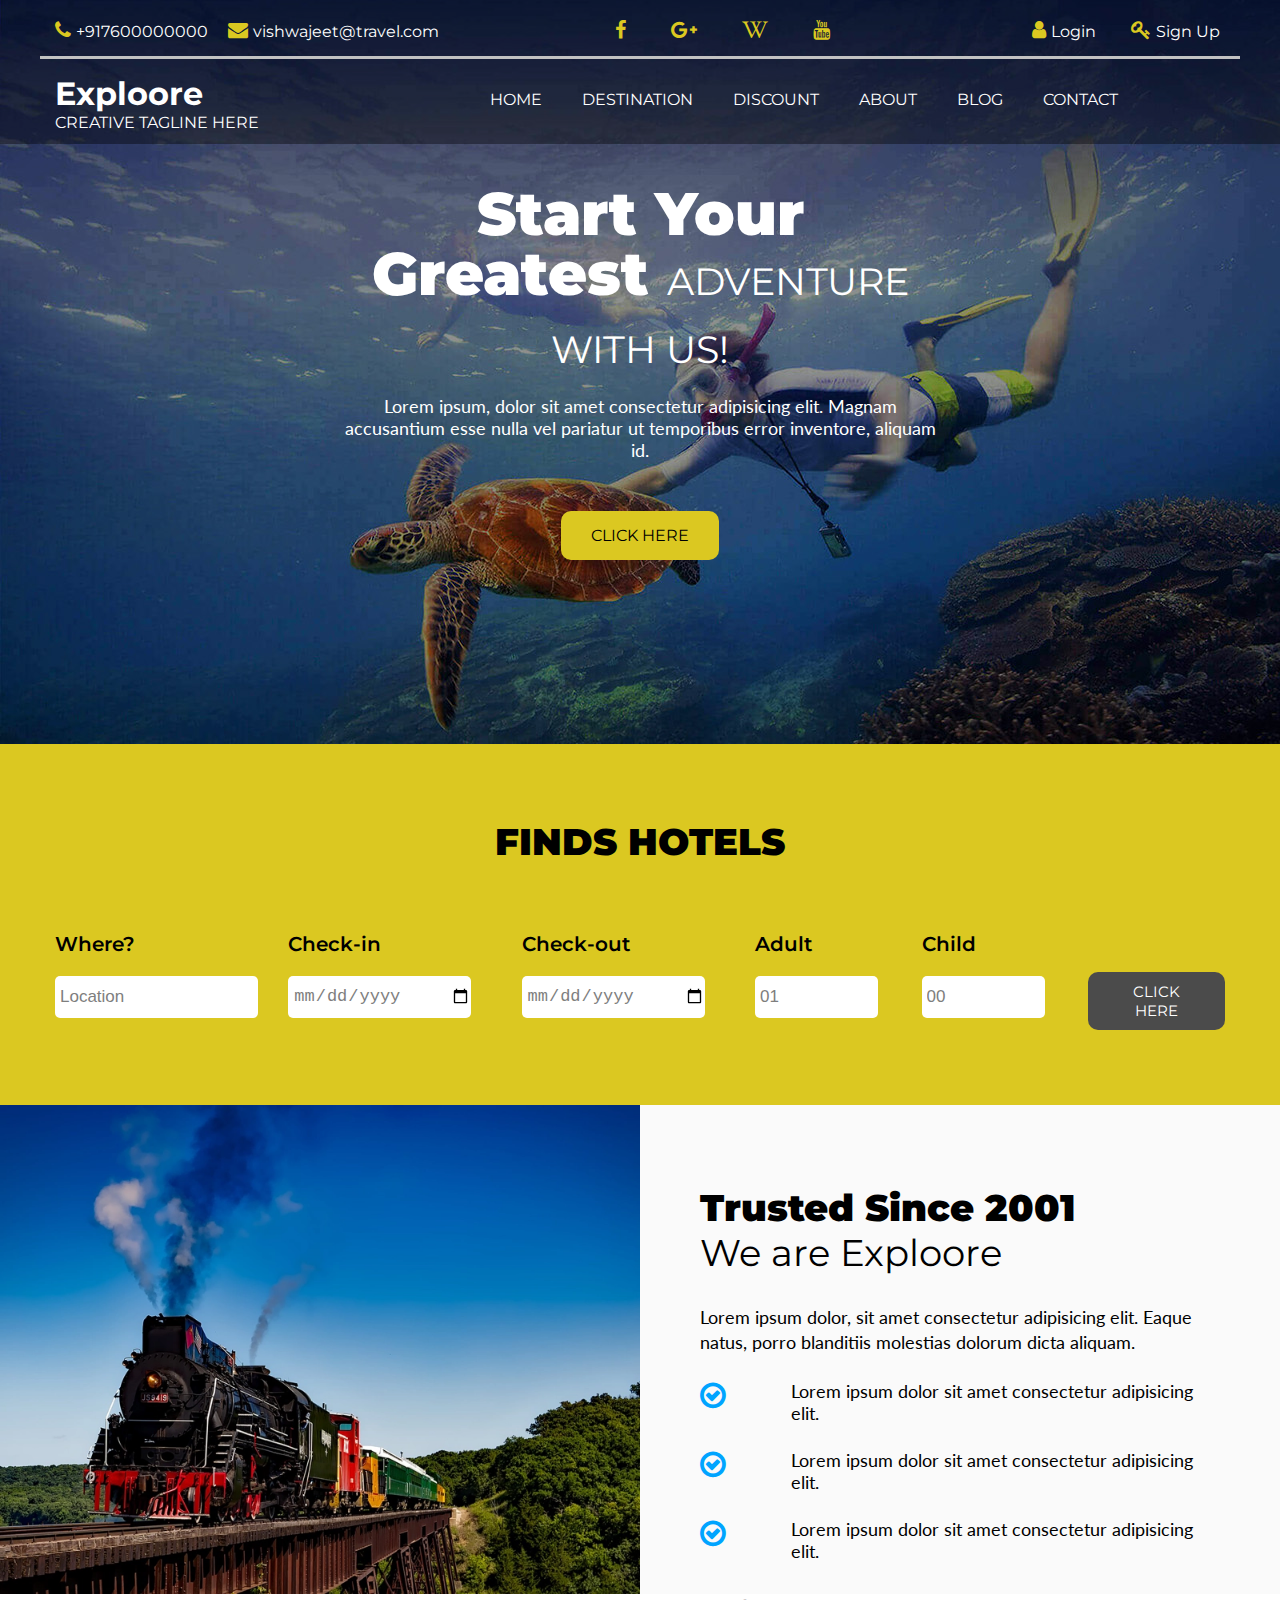
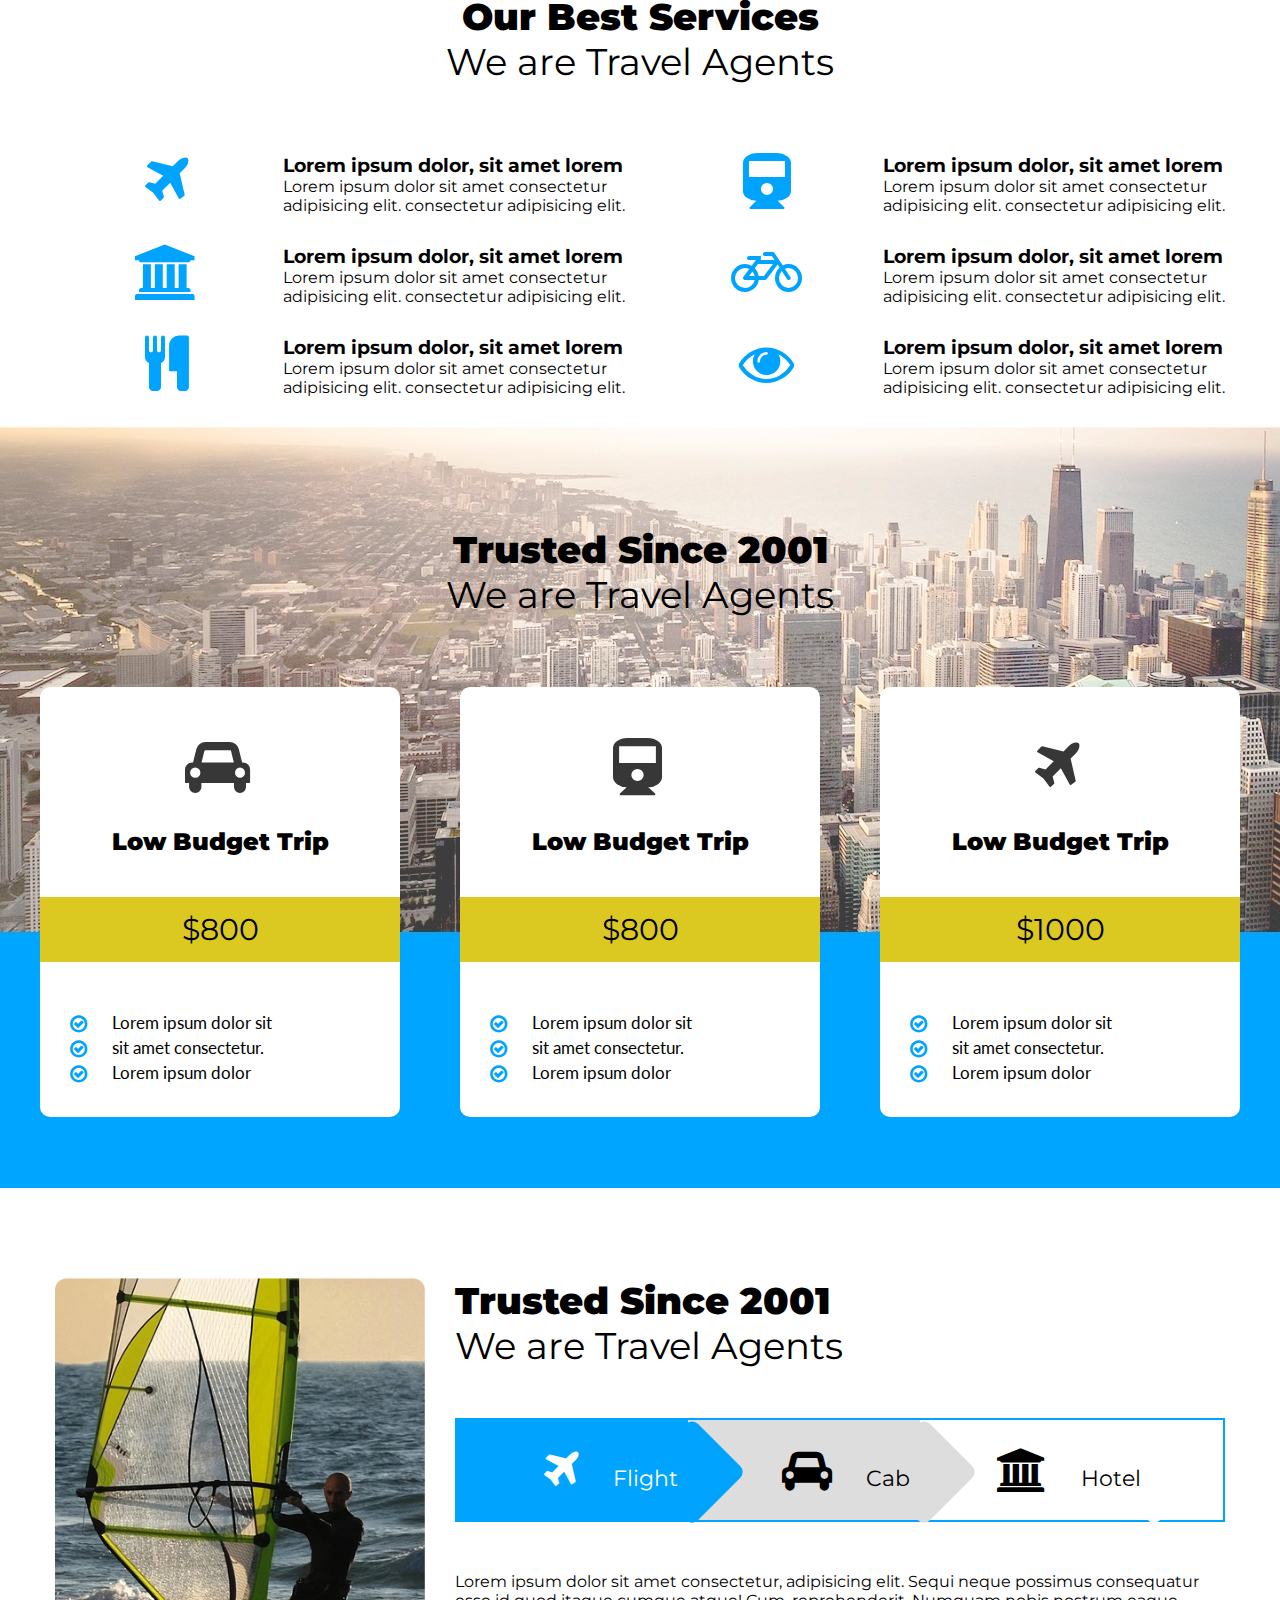
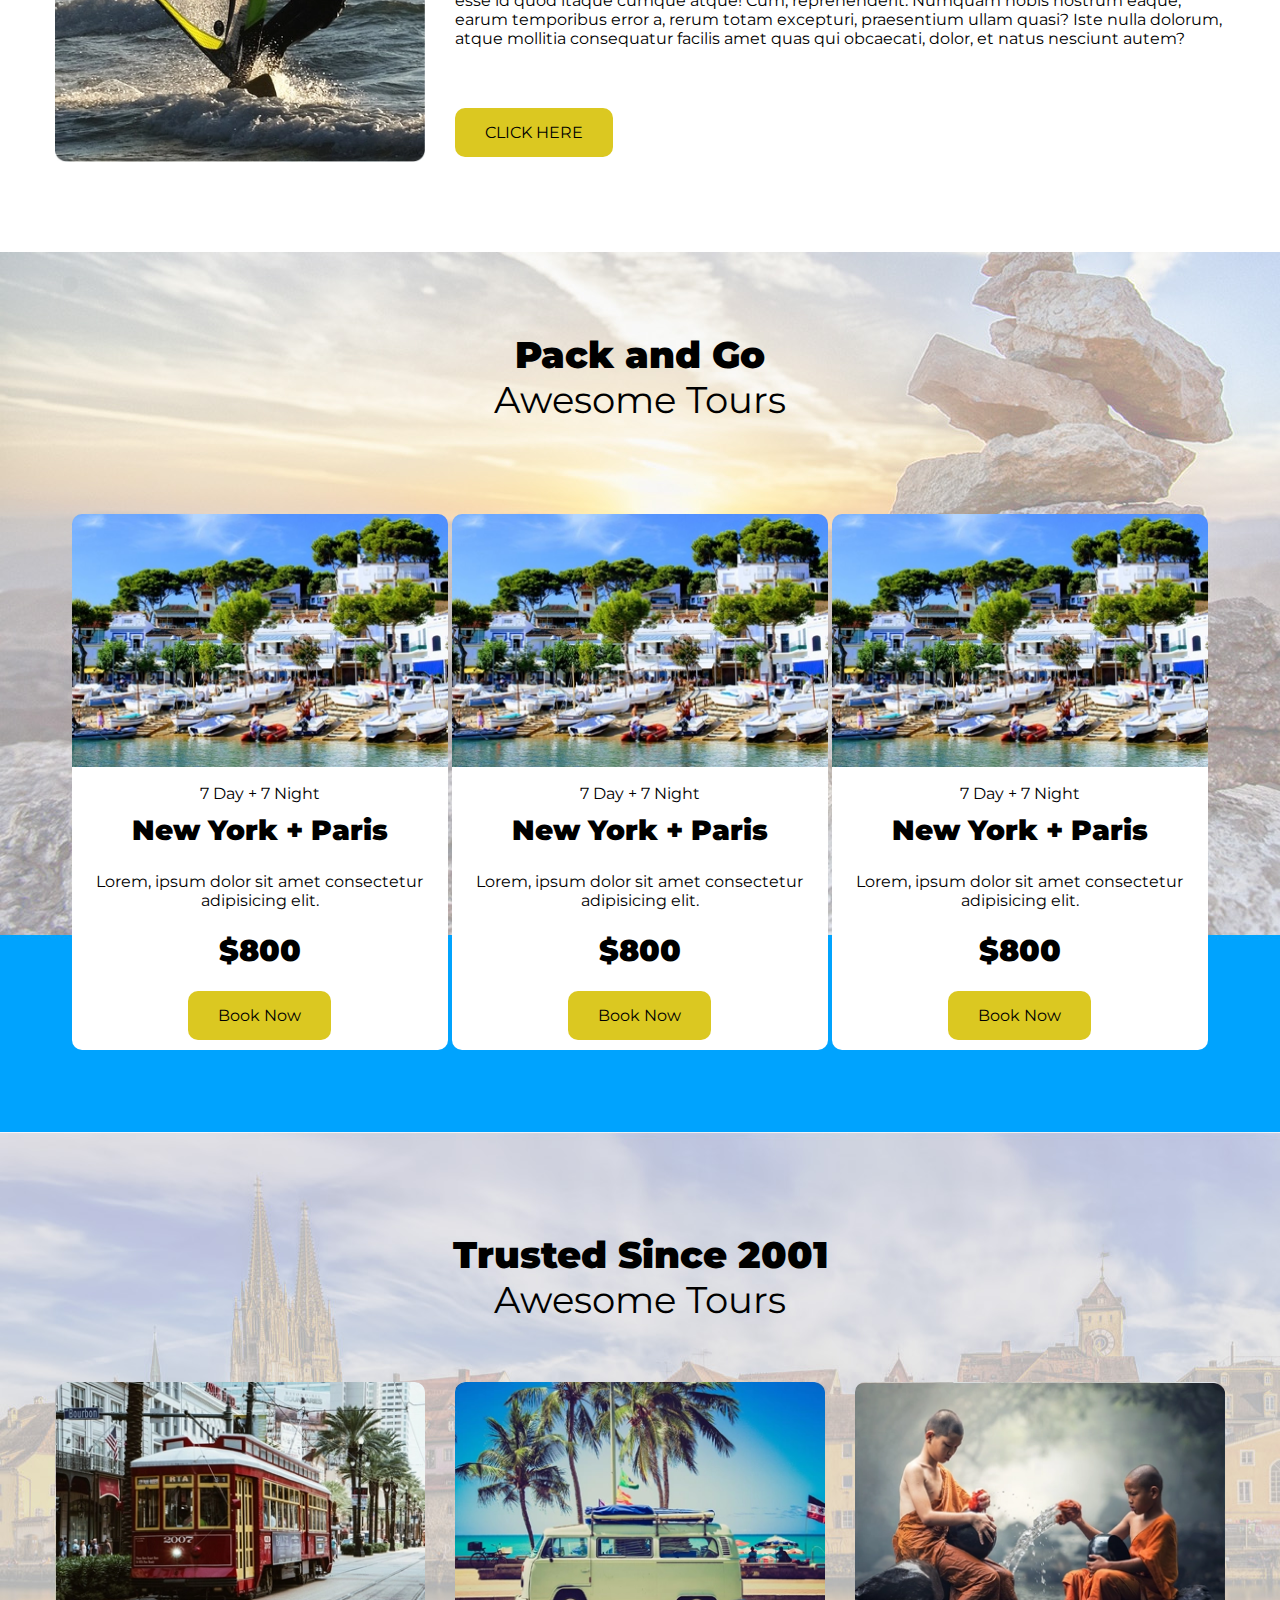
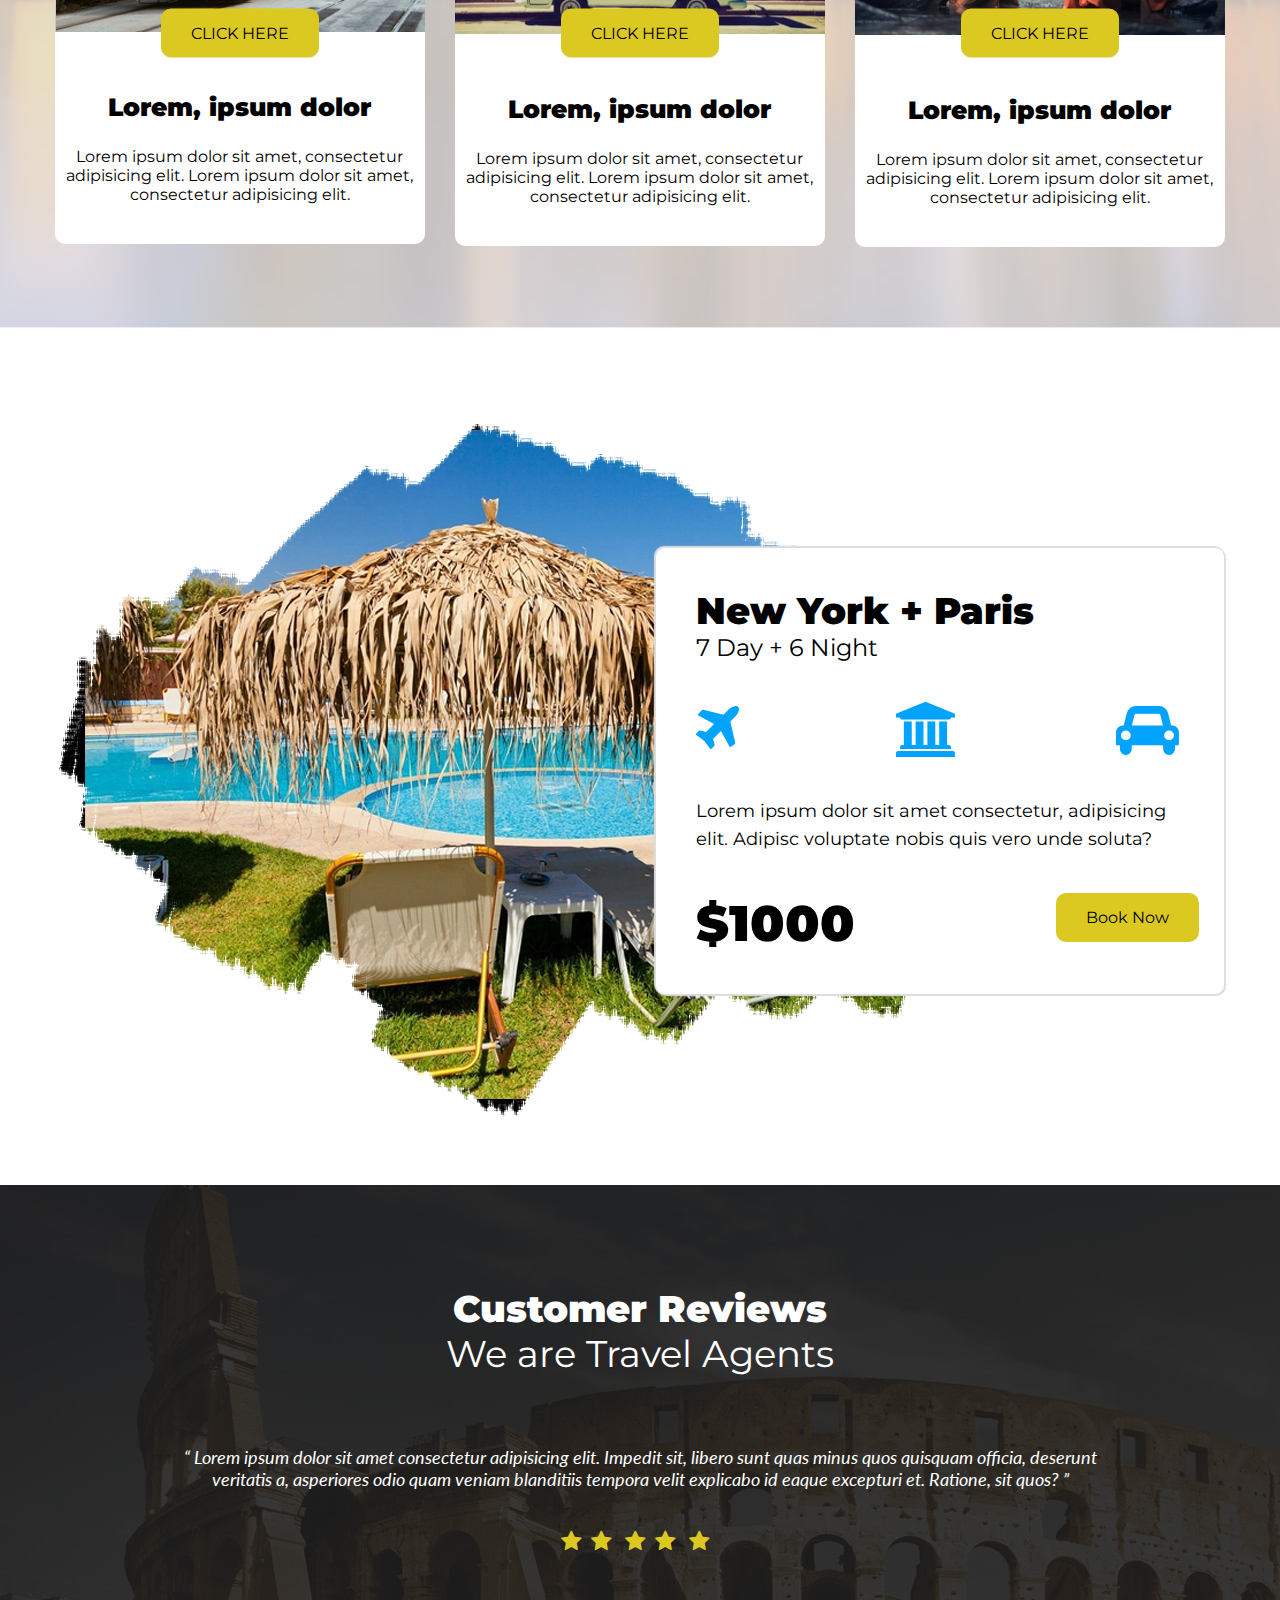
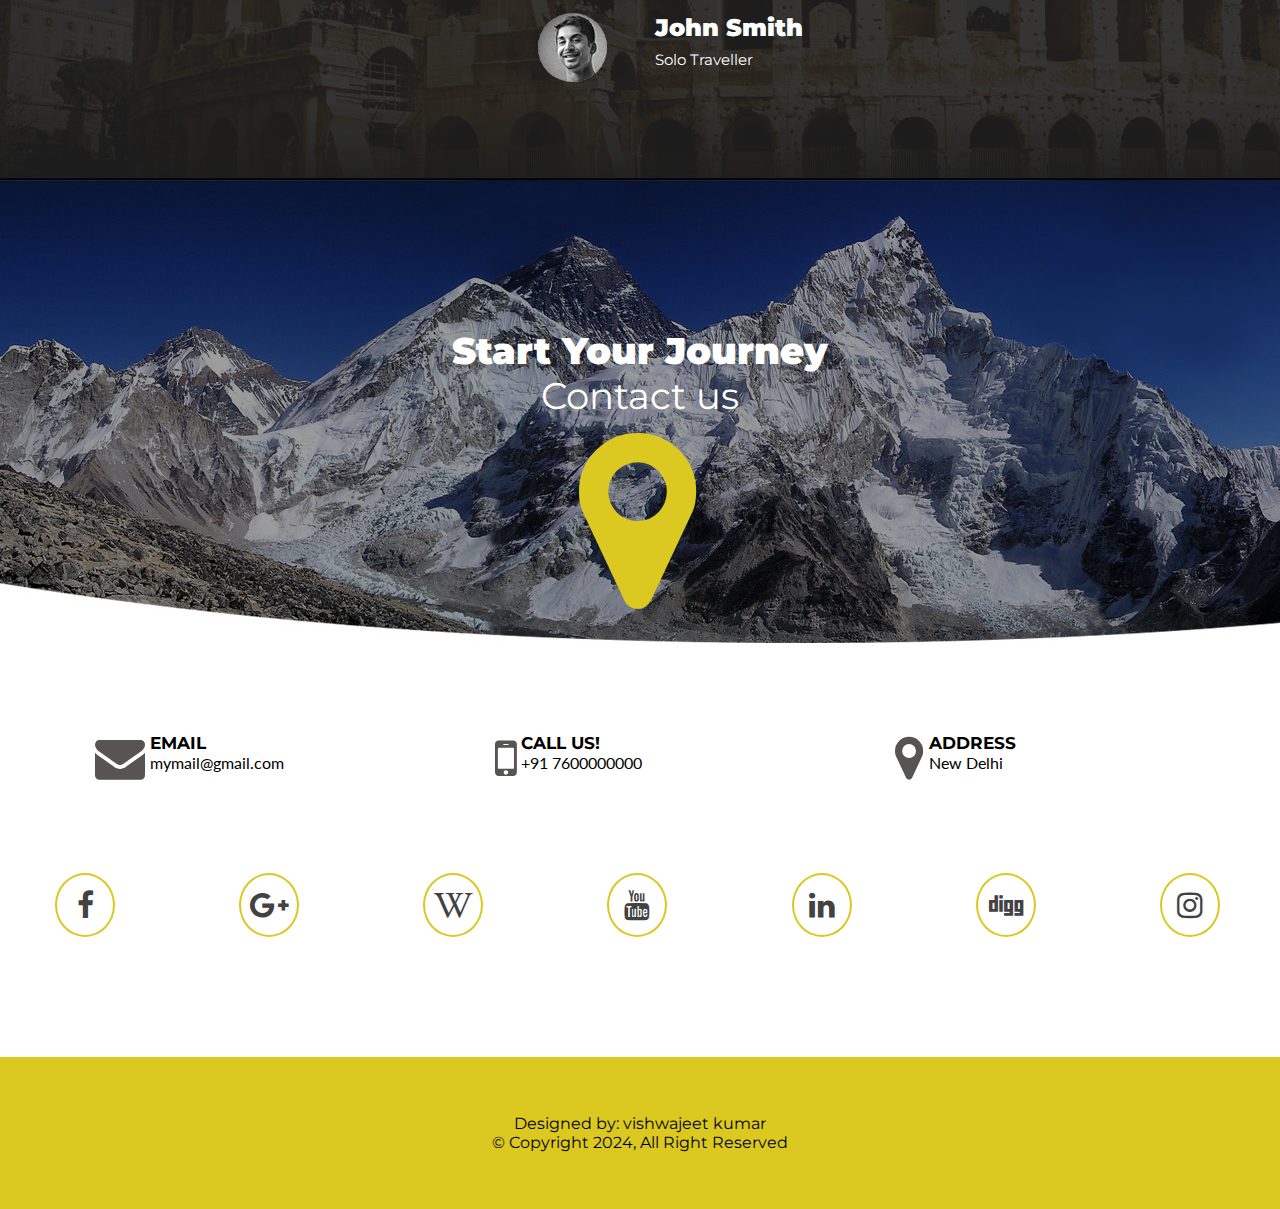
==== index.html @ 412423c6 "responsive" ====
<!DOCTYPE html>
<html lang="en">
  <head>
    <meta charset="UTF-8" />
    <meta name="viewport" content="width=device-width, initial-scale=1.0" />
    <title>Travel Booking</title>
    <link rel="stylesheet" href="./css/style.css" />
    <link
      rel="stylesheet"
      href="https://cdnjs.cloudflare.com/ajax/libs/font-awesome/4.7.0/css/font-awesome.min.css"
      integrity="sha512-SfTiTlX6kk+qitfevl/7LibUOeJWlt9rbyDn92a1DqWOw9vWG2MFoays0sgObmWazO5BQPiFucnnEAjpAB+/Sw=="
      crossorigin="anonymous"
      referrerpolicy="no-referrer"
    />
  </head>
  <body>
    <div class="header">
      <header>
        <div class="container">
          <div class="row header-top">
            <div class="col-5 col-t-2 col-mh-2">
              <ul class="flex gap">
                <li>
                  <a href="+917600000000"
                    ><span class="fa fa-phone"></span
                    ><span class="text t-d-none">+917600000000</span></a
                  >
                </li>
                <li>
                  <a href="mailto:vishwajeet@travel.com"
                    ><span class="fa fa-envelope"></span
                    ><span class="text t-d-none">vishwajeet@travel.com</span></a
                  >
                </li>
              </ul>
            </div>
            <div class="col-4 col-t-5 col-mh-8">
              <ul class="social-link">
                <li>
                  <a href=""><span class="fa fa-facebook"></span></a>
                </li>
                <li>
                  <a href=""><span class="fa fa-google-plus"></span></a>
                </li>
                <li>
                  <a href=""><span class="fa fa-wikipedia-w"></span></a>
                </li>
                <li>
                  <a href=""><span class="fa fa-youtube"></span></a>
                </li>
              </ul>
            </div>
            <div class="col-3 col-t-4 col-mh-2">
              <ul class="flex sign-in-up">
                <li>
                  <a href=""
                    ><span class="fa fa-user"></span
                    ><span class="text mh-d-none">Login</span></a
                  >
                </li>
                <li>
                  <a href=""
                    ><span class="fa fa-key"></span
                    ><span class="text mh-d-none">Sign Up</span></a
                  >
                </li>
              </ul>
            </div>
          </div>
          <div class="row header-bottom">
            <div class="col-4">
              <h1>Exploore</h1>
              <p>CREATIVE TAGLINE HERE</p>
            </div>
            <div class="col-8">
              <label for="menu" class="btn">
                <span></span><span></span><span></span>
              </label>
              <input type="checkbox" id="menu" />
              <div class="collapse">
                <ul class="flex align-center">
                  <li><a href="">HOME</a></li>
                  <li><a href="">DESTINATION</a></li>
                  <li><a href="">DISCOUNT</a></li>
                  <li><a href="">ABOUT</a></li>
                  <li><a href="">BLOG</a></li>
                  <li><a href="">CONTACT</a></li>
                </ul>
              </div>
            </div>
          </div>
        </div>
      </header>
      <section class="banner" role="banner">
        <div class="container">
          <h2>Start Your Greatest <small>ADVENTURE WITH US!</small></h2>
          <p>
            Lorem ipsum, dolor sit amet consectetur adipisicing elit. Magnam
            accusantium esse nulla vel pariatur ut temporibus error inventore,
            aliquam id.
          </p>
          <button class="btn">CLICK HERE</button>
        </div>
      </section>
    </div>
    <section class="wrap-2">
      <div class="container">
        <h2>FINDS HOTELS</h2>
        <form action="/">
          <div class="row">
            <div class="col-7 col-mh-12">
              <div class="row find-hotel">
                <div class="col-4">
                  <label for="loc">Where?</label>
                  <input type="text" id="loc" placeholder="Location" />
                </div>
                <div class="col-4">
                  <label for="date-s">Check-in</label>
                  <input type="date" id="date-s" placeholder="DD/MM/YYYY" />
                </div>
                <div class="col-4">
                  <label for="date-e">Check-out</label>
                  <input type="date" id="date-e" placeholder="DD/MM/YYYY" />
                </div>
              </div>
            </div>
            <div class="col-5 col-mh-12">
              <div class="row">
                <div class="col-4">
                  <label for="adult">Adult</label>
                  <input type="number" name="" id="adult" placeholder="01" />
                </div>
                <div class="col-4">
                  <label for="child">Child</label>
                  <input type="number" name="" id="child" placeholder="00" />
                </div>
                <div class="col-4">
                  <button class="btn">CLICK HERE</button>
                </div>
              </div>
            </div>
          </div>
        </form>
      </div>
    </section>
    <section class="wrap-3">
      <div class="flex">
        <div class="img">
          <img
            class="img-res"
            src="./images/wrap-3.webp"
            alt="wrap-3"
            width="800"
            height="612"
          />
        </div>
        <div class="content">
          <h2>Trusted Since 2001</h2>
          <small>We are Exploore</small>
          <p class="ptop">
            Lorem ipsum dolor, sit amet consectetur adipisicing elit. Eaque
            natus, porro blanditiis molestias dolorum dicta aliquam.
          </p>
          <ul class="flex">
            <li><span class="fa fa-check-circle-o"></span></li>
            <li>
              <p>Lorem ipsum dolor sit amet consectetur adipisicing elit.</p>
            </li>
          </ul>
          <ul class="flex">
            <li><span class="fa fa-check-circle-o"></span></li>
            <li>
              <p>Lorem ipsum dolor sit amet consectetur adipisicing elit.</p>
            </li>
          </ul>
          <ul class="flex">
            <li><span class="fa fa-check-circle-o"></span></li>
            <li>
              <p>Lorem ipsum dolor sit amet consectetur adipisicing elit.</p>
            </li>
          </ul>
        </div>
      </div>
    </section>
    <section class="wrap-4">
      <div class="container">
        <div class="row">
          <div class="col-12 wrap-4-head">
            <h2>
              Our Best Services <br />
              <small>We are Travel Agents</small>
            </h2>
          </div>
          <div class="col-12">
            <div class="row">
              <div class="col-6 col-mp-12">
                <ul class="flex">
                  <li><span class="fa fa-plane"></span></li>
                  <li>
                    <h3>Lorem ipsum dolor, sit amet lorem</h3>
                    Lorem ipsum dolor sit amet consectetur adipisicing elit.
                    consectetur adipisicing elit.
                  </li>
                </ul>
              </div>
              <div class="col-6 col-mp-12">
                <ul class="flex">
                  <li><span class="fa fa-train"></span></li>
                  <li>
                    <h3>Lorem ipsum dolor, sit amet lorem</h3>
                    Lorem ipsum dolor sit amet consectetur adipisicing elit.
                    consectetur adipisicing elit.
                  </li>
                </ul>
              </div>
              <div class="col-6 col-mp-12">
                <ul class="flex">
                  <li><span class="fa fa-bank"></span></li>
                  <li>
                    <h3>Lorem ipsum dolor, sit amet lorem</h3>
                    Lorem ipsum dolor sit amet consectetur adipisicing elit.
                    consectetur adipisicing elit.
                  </li>
                </ul>
              </div>
              <div class="col-6 col-mp-12">
                <ul class="flex">
                  <li><span class="fa fa-bicycle"></span></li>
                  <li>
                    <h3>Lorem ipsum dolor, sit amet lorem</h3>
                    Lorem ipsum dolor sit amet consectetur adipisicing elit.
                    consectetur adipisicing elit.
                  </li>
                </ul>
              </div>
              <div class="col-6 col-mp-12">
                <ul class="flex">
                  <li><span class="fa fa-cutlery"></span></li>
                  <li>
                    <h3>Lorem ipsum dolor, sit amet lorem</h3>
                    Lorem ipsum dolor sit amet consectetur adipisicing elit.
                    consectetur adipisicing elit.
                  </li>
                </ul>
              </div>
              <div class="col-6 col-mp-12">
                <ul class="flex">
                  <li><span class="fa fa-eye"></span></li>
                  <li>
                    <h3>Lorem ipsum dolor, sit amet lorem</h3>
                    Lorem ipsum dolor sit amet consectetur adipisicing elit.
                    consectetur adipisicing elit.
                  </li>
                </ul>
              </div>
            </div>
          </div>
        </div>
      </div>
    </section>
    <section class="wrap-5">
      <div class="container">
        <div class="row justify-space-bet">
          <div class="col-12">
            <h2>
              Trusted Since 2001 <br />
              <small>We are Travel Agents</small>
            </h2>
          </div>
          <div class="col-4 col-mp-12 box">
            <span class="fa fa-car"></span>
            <h3>Low Budget Trip</h3>
            <p>$800</p>
            <ul class="flex">
              <li><span class="fa fa-check-circle-o"></span></li>
              <li><p>Lorem ipsum dolor sit</p></li>
            </ul>
            <ul class="flex">
              <li><span class="fa fa-check-circle-o"></span></li>
              <li><p>sit amet consectetur.</p></li>
            </ul>
            <ul class="flex">
              <li><span class="fa fa-check-circle-o"></span></li>
              <li><p>Lorem ipsum dolor</p></li>
            </ul>
          </div>
          <div class="col-4 col-mp-12 box mp-d-none">
            <span class="fa fa-train"></span>
            <h3>Low Budget Trip</h3>
            <p>$800</p>
            <ul class="flex">
              <li><span class="fa fa-check-circle-o"></span></li>
              <li><p>Lorem ipsum dolor sit</p></li>
            </ul>
            <ul class="flex">
              <li><span class="fa fa-check-circle-o"></span></li>
              <li><p>sit amet consectetur.</p></li>
            </ul>
            <ul class="flex">
              <li><span class="fa fa-check-circle-o"></span></li>
              <li><p>Lorem ipsum dolor</p></li>
            </ul>
          </div>
          <div class="col-4 col-mp-12 box mp-d-none">
            <span class="fa fa-plane"></span>
            <h3>Low Budget Trip</h3>
            <p>$1000</p>
            <ul class="flex">
              <li><span class="fa fa-check-circle-o"></span></li>
              <li><p>Lorem ipsum dolor sit</p></li>
            </ul>
            <ul class="flex">
              <li><span class="fa fa-check-circle-o"></span></li>
              <li><p>sit amet consectetur.</p></li>
            </ul>
            <ul class="flex">
              <li><span class="fa fa-check-circle-o"></span></li>
              <li><p>Lorem ipsum dolor</p></li>
            </ul>
          </div>
        </div>
      </div>
    </section>
    <section class="wrap-6">
      <div class="container">
        <div class="row">
          <div class="col-4 col-t-12">
            <img
              class="img-res"
              src="./images/wrap-6.webp"
              alt="wrap-6"
              width="417"
              height="546"
            />
          </div>
          <div class="col-8 col-t-12 wrap6-content">
            <h2>
              Trusted Since 2001 <br />
              <small>We are Travel Agents</small>
            </h2>
            <ul class="flex">
              <li>
                <span class="fa fa-plane"></span>
                <a href="">Flight</a>
              </li>
              <li>
                <span class="fa fa-car"></span>
                <a href="">Cab</a>
              </li>
              <li>
                <span class="fa fa-bank"></span>
                <a href="">Hotel</a>
              </li>
            </ul>
            <p>
              Lorem ipsum dolor sit amet consectetur, adipisicing elit. Sequi
              neque possimus consequatur esse id quod itaque cumque atque! Cum,
              reprehenderit. Numquam nobis nostrum eaque, earum temporibus error
              a, rerum totam excepturi, praesentium ullam quasi? Iste nulla
              dolorum, atque mollitia consequatur facilis amet quas qui
              obcaecati, dolor, et natus nesciunt autem?
            </p>
            <button class="btn">CLICK HERE</button>
          </div>
        </div>
      </div>
    </section>
    <section class="wrap-7">
      <div class="container">
        <div class="row">
          <div class="col-12">
            <h2>
              Pack and Go <br />
              <small>Awesome Tours</small>
            </h2>
          </div>
          <div class="col-12">
            <div class="row packages">
              <div class="col-4 col-mp-12 package">
                <img
                  class="img-res"
                  src="./images/package-img.webp"
                  alt="package-img"
                  width="390"
                  height="251"
                />
                <div class="package-content">
                  <p>7 Day + 7 Night</p>
                  <h3>New York + Paris</h3>
                  <p>
                    Lorem, ipsum dolor sit amet consectetur adipisicing elit.
                  </p>
                  <p class="price">$800</p>
                  <button class="btn">Book Now</button>
                </div>
              </div>
              <div class="col-4 col-mp-12 mp-d-none package">
                <img
                  class="img-res"
                  src="./images/package-img.webp"
                  alt="package-img"
                  width="373"
                  height="251"
                />
                <div class="package-content">
                  <p>7 Day + 7 Night</p>
                  <h3>New York + Paris</h3>
                  <p>
                    Lorem, ipsum dolor sit amet consectetur adipisicing elit.
                  </p>
                  <p class="price">$800</p>
                  <button class="btn">Book Now</button>
                </div>
              </div>
              <div class="col-4 col-mp-12 mp-d-none package">
                <img
                  class="img-res"
                  src="./images/package-img.webp"
                  alt="package-img"
                  width="373"
                  height="251"
                />
                <div class="package-content">
                  <p>7 Day + 7 Night</p>
                  <h3>New York + Paris</h3>
                  <p>
                    Lorem, ipsum dolor sit amet consectetur adipisicing elit.
                  </p>
                  <p class="price">$800</p>
                  <button class="btn">Book Now</button>
                </div>
              </div>
            </div>
          </div>
        </div>
      </div>
    </section>

    <section class="wrap-8">
      <div class="container">
        <div class="row">
          <div class="col-12">
            <h2>
              Trusted Since 2001 <br />
              <small>Awesome Tours</small>
            </h2>
          </div>
          <div class="col-12">
            <div class="row">
              <div class="col-4 col-mp-12 blog-post">
                <img
                  class="img-res"
                  src="./images/blog-1.webp"
                  alt="blog-1"
                  width="384"
                  height="258"
                />
                <div class="blog-post-content">
                  <h3>Lorem, ipsum dolor</h3>
                  <p>
                    Lorem ipsum dolor sit amet, consectetur adipisicing elit.
                    Lorem ipsum dolor sit amet, consectetur adipisicing elit.
                  </p>
                  <button class="btn">CLICK HERE</button>
                </div>
              </div>
              <div class="col-4 col-mp-12 mp-d-none blog-post">
                <img
                  class="img-res"
                  src="./images/blog-2.webp"
                  alt="blog-2"
                  width="384"
                  height="258"
                />
                <div class="blog-post-content">
                  <h3>Lorem, ipsum dolor</h3>
                  <p>
                    Lorem ipsum dolor sit amet, consectetur adipisicing elit.
                    Lorem ipsum dolor sit amet, consectetur adipisicing elit.
                  </p>
                  <button class="btn">CLICK HERE</button>
                </div>
              </div>
              <div class="col-4 col-mp-12 mp-d-none blog-post">
                <img
                  class="img-res"
                  src="./images/blog-3.webp"
                  alt="blog-3"
                  width="384"
                  height="258"
                />
                <div class="blog-post-content">
                  <h3>Lorem, ipsum dolor</h3>
                  <p>
                    Lorem ipsum dolor sit amet, consectetur adipisicing elit.
                    Lorem ipsum dolor sit amet, consectetur adipisicing elit.
                  </p>
                  <button class="btn">CLICK HERE</button>
                </div>
              </div>
            </div>
          </div>
        </div>
      </div>
    </section>
    <section class="wrap-9">
      <div class="container">
        <div class="row">
          <div class="col-6 col-t-4"></div>
          <div class="col-6 col-mp-12">
            <div class="wrap-9card">
              <h2>New York + Paris</h2>
              <small>7 Day + 6 Night</small>
              <ul class="flex justify-space-bet">
                <li><span class="fa fa-plane"></span></li>
                <li><span class="fa fa-bank"></span></li>
                <li><span class="fa fa-car"></span></li>
              </ul>
              <p>
                Lorem ipsum dolor sit amet consectetur, adipisicing elit.
                Adipisc voluptate nobis quis vero unde soluta?
              </p>
              <div class="row justify-space-bet">
                <div class="col-6"><b>$1000</b></div>
                <div class="co-6"><button class="btn">Book Now</button></div>
              </div>
            </div>
          </div>
        </div>
      </div>
    </section>
    <section class="wrap-10">
      <div class="container">
        <h2>
          Customer Reviews <br />
          <small>We are Travel Agents</small>
        </h2>
        <blockquote>
          <q>
            Lorem ipsum dolor sit amet consectetur adipisicing elit. Impedit
            sit, libero sunt quas minus quos quisquam officia, deserunt
            veritatis a, asperiores odio quam veniam blanditiis tempora velit
            explicabo id eaque excepturi et. Ratione, sit quos?
          </q>
        </blockquote>

        <span class="fa fa-star"></span><span class="fa fa-star"></span>
        <span class="fa fa-star"></span><span class="fa fa-star"></span>
        <span class="fa fa-star"></span>
        <div class="row reviewer">
          <div class="col-6 review-img">
            <img
              src="./images/review-1.jpg"
              alt="John Smith"
              width="69"
              height="69"
            />
          </div>
          <div class="col-6 img-name">
            <h3>
              John Smith <br />
              <small>Solo Traveller</small>
            </h3>
          </div>
        </div>
      </div>
    </section>
    <footer class="wrap-11">
      <div class="top">
        <div class="top-header">
          <h2>Start Your Journey</h2>
          <p><a href="">Contact us</a></p>
          <span class="fa fa-map-marker"></span>
        </div>
        <div class="container middle">
          <div class="row top">
            <div class="col-4 col-mp-12 justify-space-bet">
              <ul class="flex ul-top">
                <li><span class="fa fa-envelope"></span></li>
                <li>
                  <h3>EMAIL</h3>
                  <small>mymail@gmail.com</small>
                </li>
              </ul>
            </div>
            <div class="col-4 col-mp-12 justify-space-bet">
              <ul class="flex ul-top">
                <li><span class="fa fa-mobile"></span></li>
                <li>
                  <h3>CALL US!</h3>
                  <small>+91 7600000000</small>
                </li>
              </ul>
            </div>
            <div class="col-4 col-mp-12 justify-space-bet">
              <ul class="flex ul-top">
                <li><span class="fa fa-map-marker"></span></li>
                <li>
                  <h3>ADDRESS</h3>
                  <small>New Delhi</small>
                </li>
              </ul>
            </div>
          </div>
          <ul class="flex justify-space-bet ul-bottom">
            <li><span class="fa fa-facebook"></span></li>
            <li><span class="fa fa-google-plus"></span></li>
            <li><span class="fa fa-wikipedia-w"></span></li>
            <li><span class="fa fa-youtube"></span></li>
            <li><span class="fa fa-linkedin"></span></li>
            <li><span class="fa fa-digg"></span></li>
            <li><span class="fa fa-instagram"></span></li>
          </ul>
        </div>
      </div>
      <div class="bottom">
        <p>Designed by: vishwajeet kumar</p>
        <p>&copy; Copyright 2024, All Right Reserved</p>
      </div>
    </footer>
  </body>
</html>
---- css/style.css ----
@import url('https://fonts.googleapis.com/css2?family=Montserrat:ital,wght@0,100..900;1,100..900&display=swap');
@import url('https://fonts.googleapis.com/css2?family=Lato:ital,wght@0,100;0,300;0,400;0,700;0,900;1,100;1,300;1,400;1,700;1,900&display=swap');

*, ::after, ::before{ margin: 0; box-sizing: border-box;}

/* html tags reset */
a{text-decoration: none;}
button{cursor: pointer; padding: 0;}
ul{list-style: none; padding: 0;}
label{display: block;}
img{vertical-align: bottom;}
span{margin-right: 5px;}



html{
    scroll-behavior: smooth;
    scroll-padding-top: 80px;
    font-size: 15px;
    --ff: "Montserrat", sans-serif;
    --ffl:"Lato", sans-serif;;
    --yellow:#dbc821;
    --sky-blue:#00a4ff;
}

body{font-size: 16px; font-family:var(--ff);}


/* utility class */

.container{
    max-width: 1200px;
    margin: auto;
    padding: 0 1rem;
}

.row{display: flex; flex-flow: row wrap; margin: 0 -1rem;}
[class^="col"]{flex: 1 0 auto; padding: 0 1rem;}

.col-1{ flex-basis:8.33%; max-width: 8.33%;}
.col-2{ flex-basis:16.66%; max-width: 16.66%;}
.col-3{ flex-basis:25%; max-width: 25%;}
.col-4{ flex-basis:33.33%; max-width: 33.33%;}
.col-5{ flex-basis:41.66%; max-width: 41.66%;}
.col-6{ flex-basis:50%; max-width: 50%;}
.col-7{ flex-basis:58.33%; max-width: 58.33%;}
.col-8{ flex-basis:66.66%; max-width: 66.66%;}
.col-9{ flex-basis:75%; max-width: 75%;}
.col-10{ flex-basis:83.33%; max-width: 83.33%;}
.col-11{ flex-basis:91.66%; max-width: 91.66%;}
.col-12{ flex-basis:100%; max-width: 100%;}

.flex{ display: flex; }
.justify-space-bet{ justify-content: space-between;}
.justify-center{ justify-content: center;}
.align-center{ align-items: center;}
.gap{gap: 1rem;}

.btn{border: none; border-radius: 10px; background: var(--yellow); padding: 1rem 2rem; font: medium 1rem var(--ff);}
.img-res{width: 100%; height: auto;}



/* custom css */

.header{background: url(../images/banner.jpg),no-repeat center/cover, linear-gradient(#000,#000);
    max-width: 1425px; min-height:744px; color: #fff; position: relative;}

header{background: #00000063;  padding-top: 20px; color: #fff;}
header a{color: inherit;}
header .header-top{border-bottom: 3px solid #c2c2c2; padding-bottom: 1rem;}
.header-top .social-link{display: flex; flex-flow: row wrap; margin-left: 60px; gap: 40px;}
.header-top .sign-in-up{gap: 30px; justify-content: end;}
span.fa{font-size: 20px;  color: var(--yellow);}

.header-bottom{padding-top: 1rem;}
.header-bottom li{margin: 0 10px; font: 400 16.3px var(--ff); }
.header-bottom a{display: block; padding: 1rem 10px 2rem 10px;border-bottom:5px solid #0000;}
.header-bottom a:hover {border-bottom:5px solid var(--yellow);}
label[for="menu"]{display: none; position: absolute; top: 4rem; right: 1rem; text-align: center; line-height: 31px; background: #0000; }
label[for="menu"] span{ display: block; height: 8px; width: 5.2rem; background-color: var(--yellow); margin: 10px auto; }
.header-bottom #menu{display: none;}


.banner{position: absolute; top: 50%; left: 50%; transform: translate(-50%,-50%); text-align: center;}
.banner h2{font-size: 4rem; line-height: 4rem; margin-bottom: 1rem;}
.banner h2 small{font-size: 2.5rem;}
.banner p{font: 400 17.8px var(--ffl);margin-bottom: 50px;}

.wrap-2{background: var(--yellow); padding: 5rem 0;}
.wrap-2 h2{ text-align: center; margin-bottom: 4.5rem; font-size: 37px;}
.wrap-2 input{display: inline-block; width: 90%; line-height: 40px; border-radius: 5px;
    color: #7e7e7e; border: none; font-size: 17px; padding-left: 5px;}
.wrap-2 label{margin-bottom: 20px; font: 600 20px var(--ff);}   
.wrap-2 input::placeholder{color: #7e7e7e; font: medium 17px var(--ff);}
.wrap-2 input[type="text"]{display: inline; width: 100%;}
.wrap-2 button{background: #4b4b4b; font-size: 1rem; color: #fff; margin-top: 40px; padding: 10px 25px;}


.wrap-3 .flex{ flex-flow: row wrap;}
.wrap-3 .img{display:inline-block; flex: 0 0 50%;}
.wrap-3 .content{flex: 1 0 50%; background: #fafafa; padding: 80px 60px 0px 60px;}
h2{font-weight: 900; font-size: 37px;}
small{font-weight: 400; font-size: 37px;}
.wrap-3 .ptop{padding-top: 30px; line-height: 25px;}
.wrap-3 ul .flex{ flex-flow: row wrap; align-items: baseline;}
.wrap-3 ul.flex li:first-child{flex: 1 0 15%;}
.wrap-3 ul.flex li:last-child{flex: 1 0 80%;}
.wrap-3 p{font: 400 17.8px var(--ffl); padding-bottom: 25px; }
.wrap-3 ul.flex span{color:var(--sky-blue); font-size: 2rem; flex-basis: 20%; vertical-align: top;}
.icon-p p{flex-basis: 70%;} */


.wrap-4{padding: 75px 0;}
.wrap-4 h2{ text-align: center;}
.wrap-4-head{ margin-bottom: 70px;}
.wrap-4 li{margin-bottom: 2rem;}
.wrap-4 li:first-child{flex:0 0 40%; text-align: center;}
.wrap-4 span.fa{font-size: 55.56px; color: var(--sky-blue);}
.wrap-4 p{font: 400 17.8px var(--ffl); margin-bottom: 50px; }
.wrap-4 p > h3{font-size: 22px;}


.wrap-5{padding-top: 100px;background: url(../images/package.webp), no-repeat center/cover,linear-gradient(#000,#000);
    max-width: 1425px; min-height:761px; ;}
.wrap-5 h2{text-align: center; padding-bottom: 70px;}
.wrap-5 .box{ background: #fff; text-align: center; flex: 0 0 30%; border-radius: 10px; padding: 30px 0;}
.box span.fa{font-size: 57px; color: #373737; line-height: 100px;}
.box h3{font: 900 24px var(--ff);line-height: 50px;}
.box > p{background: var(--yellow); line-height: 65px; font-size: 30px; margin:30px 0 50px 0;}
.wrap-5 ul.flex{text-align: left; line-height: 50px; font: 400 17px var(--ffl); gap: 20px; padding-left:2rem;}

 .box ul.flex span.fa{font-size: 20px; color: var(--sky-blue); line-height: 25px;}

 .wrap-6{padding: 90px 0;}
 .wrap6-content ul{margin: 50px 0; border: 2px solid var(--sky-blue); text-align:right ;}
 .wrap6-content li{flex:0 0 30.2%;background: #ddd; position: relative; color: #000; position: relative;}
 .wrap6-content a{display: inline-block; padding: 0 10px; font-size: 22px; color: inherit; margin-left: 1rem; line-height: 80px; position: relative;}
 .wrap6-content span.fa{display: inline-block; font-size: 44px; color:inherit; line-height: 100px; padding-left:15px ;}
 .wrap6-content a::after{
    content: "\f0da"; 
    font-size: 168px;
    font-family: FontAwesome;
    font-weight: 900;
    position: absolute;
    left: 97%;
    top: -7.5px;
    color: var(--sky-blue);
    z-index: 10;}
 .wrap6-content p{margin-bottom: 60px;}
 .wrap-6 li:first-child{background: var(--sky-blue); color: #fff;}
 .wrap-6 li:nth-last-child(2) a::after{color: #ddd;}
 .wrap-6 li:nth-last-child(1) a::after{color: #fff;}
 .wrap-6 li:last-child{background: #fff;}


 

 .wrap-7{padding: 80px 0;background: url(../images/wrap-7bg.jpg), no-repeat center/cover,linear-gradient(#000,#000);
    max-width: 1600px; text-align: center;}
 .wrap-7 h2{margin-bottom: 90px;}   
 .wrap-7 .packages{padding: 0 30px;}
 .packages .package{border-radius: 10px; padding:2px;  }
 .package img{border-radius: 10px 10px 0 0;}
 .package-content{background: #fff;border-radius: 0 0 10px 10px;}
 .package-content p{padding-top: 25px; }
 .package-content p:first-child{padding:17px 0 10px 0;}
 .package-content p.price{padding: 22px 0; font:900 30px var(--ff);}
 .package-content h3{ padding: 0; font: 900 28px var(--ff);}
 .package-content button{margin-bottom: 10px;}


 .wrap-8{padding: 100px 0 80px 0; background: url(../images/wrap-8bg.jpg), no-repeat center/cover,linear-gradient(#000,#000);
    max-width: 1600px; text-align: center;}
.wrap-8 h2{margin-bottom: 60px;}   
 .wrap-8 .blog-post{position: relative;}
 .blog-post img{border-radius: 10px 10px 0 0;}
 .wrap-8 .blog-post-content{background: #fff; border-radius: 0 0 10px 10px;}   
 .blog-post-content button{position: absolute; top: 54%; left: 50%; transform: translate(-50%, -50%);}
 .blog-post-content h3{padding-top: 60px; font: 900 25px var(--ff);}
 .blog-post-content p{padding:25px 0 40px 0;}

.wrap-9{background: url(../images/wrap-9bg.webp), no-repeat center/cover,linear-gradient(#000,#000);
    max-width: 1600px; height: 859px;}
.wrap-9card{margin-top: 220px; background: #fff; border: 1px solid #ddd; padding: 40px; border-radius: 10px;
box-shadow: -1px -1px 1px #ddd,1px 1px 1px #ddd;}   
.wrap-9card span.fa{font-size: 55px; color: var(--sky-blue); padding: 40px 0;}
.wrap-9card h3{font: 900 38px var(--ff);}
.wrap-9card small{font: 400 24px var(--ff);}
.wrap-9card p{ padding-bottom: 40px; font-size: 17.88px; line-height: 28px;}
.wrap-9card b{font: 900 50px var(--ff);}

.wrap-10{background: url(../images/wrap-10bg.jpg), no-repeat center/cover,linear-gradient(#000,#000);
    max-width: 1600px; height: 592px; color: #fff; text-align: center; padding: 100px 0;}
.wrap-10 blockquote q{ display:block; padding:70px 120px 40px 120px; font: 400 italic 17.88px var(--ffl);}  
.wrap-10 span.fa{font-size: 22px; margin-right: 10px;}
.wrap-10 .reviewer{padding: 60px 0; }
.wrap-10 .review-img{padding-left: 40%;}
.review-img img{border-radius: 50%;}
.wrap-10 .img-name{text-align: left; line-height: 69px;}
.reviewer .img-name h3{ font: 900 24px var(--ff);}
.reviewer .img-name small{ font: 400 15px var(--ff);}

.wrap-11 .top .top-header{background: url(../images/footer-header.jpg), no-repeat center/cover,linear-gradient(#000,#000);
    max-width: 1600px; height: 465px; color: #fff; text-align: center;}
.top-header h2{padding-top: 150px; font: 900 37px var(--ff);}
.top-header a{color: inherit; font: 400 37px var(--ff);}
.top-header span.fa{font-size: 205px;}
.wrap-11 .middle .ul-top{padding: 90px 40px;}
.wrap-11 .middle .ul-top h3{font-size: 17px; text-align: left;}
.wrap-11 .middle .ul-top small{font: 400 16px var(--ffl);}
.wrap-11 .middle .ul-top span.fa{font-size: 50px; color: #585454;}
.wrap-11 .middle .ul-top li:last-child {flex: 0 0 50%;}
.wrap-11 .middle .ul-bottom li{ text-align: center; margin-bottom: 2rem;}
.wrap-11 .middle .ul-bottom{ padding-bottom: 90px;}
.middle .ul-bottom span.fa{font-size: 30px; color: #424242;width: 60px; line-height: 60px; border: 2px solid var(--yellow); border-radius: 50%; }
.wrap-11 .bottom{ padding: 57px 0; background:var(--yellow); text-align: center;}    


/* ################################## media query ############################ */

@media screen and (max-width:1225px){
    html{ font-size: 13px;}
    .wrap-3 .content{flex: 1 0 50%; background: #fafafa; padding: 30px 60px 0px 60px;}
}

@media screen and (max-width:980px){
    .col-t-1{ flex-basis: 8.33%; max-width: 8.33%;}
    .col-t-2{ flex-basis: 16.66%; max-width: 16.66%;}
    .cpl-t-3{ flex-basis: 25%; max-width: 25%;}
    .col-t-4{ flex-basis: 33.33%; max-width: 33.33%;}
    .col-t-5{ flex-basis: 41.66%; max-width: 41.66%;}
    .col-t-6{ flex-basis: 50%; max-width: 50%;}
    .col-t-7{ flex-basis:58.33%; max-width: 58.33%;}
    .col-t-8{ flex-basis: 66.66%; max-width: 66.66%;}
    .col-t-9{ flex-basis: 75%; max-width: 75%;}
    .col-t-10{flex-basis:83.33%; max-width: 83.33%;}
    .col-t-11{flex-basis: 91.66%; max-width: 91.66%;}
    .col-t-12{flex-basis: 100%; max-width: 100%;}

    .t-d-none{display: none;}

    .header-bottom label{display: inline-block;}
    .collapse{opacity: 0;  visibility: hidden; position:absolute; top: 129px; left: 0; right: 0; background: #000; z-index: 10; bottom: 20%;}
    .collapse ul{flex-flow: column wrap; text-align: left;margin:2rem  2rem 0 0; align-items: end; }
    .collapse li{width: 120px; }
    .collapse a{display: inline-block; line-height: 30px; }
    .header-bottom #menu:checked + .collapse{opacity: 1; visibility:visible;}

    .wrap-3 .img{display:inline-block; flex: 0 0 100%;}
    .wrap-3 .content{flex: 1 0 100; margin: auto;}

    .wrap-6 .wrap6-content .btn{margin-left: 40%;}

    .blog-post-content button{top: 38%; padding:10px; font-size: 14px;}

    .wrap-9card{ margin-top: 150px;}

}

@media screen and (max-width:767px){
    html{ font-size: 12px;}

    .col-mh-1{ flex-basis: 8.33%; max-width: 8.33%;}
    .col-mh-2{ flex-basis: 16.66%; max-width: 16.66%;}
    .cpl-mh-3{ flex-basis: 25%; max-width: 25%;}
    .col-mh-4{ flex-basis: 33.33%; max-width: 33.33%;}
    .col-mh-5{ flex-basis: 41.66%; max-width: 41.66%;}
    .col-mh-6{ flex-basis: 50%; max-width: 50%;}
    .col-mh-7{ flex-basis:58.33%; max-width: 58.33%;}
    .col-mh-8{ flex-basis: 66.66%; max-width: 66.66%;}
    .col-mh-9{ flex-basis: 75%; max-width: 75%;}
    .col-mh-10{flex-basis:83.33%; max-width: 83.33%;}
    .col-mh-11{flex-basis: 91.66%; max-width: 91.66%;}
    .col-mh-12{flex-basis: 100%; max-width: 100%;}
    .mh-d-none{display: none !important;}



}

@media screen and (max-width:460px){

    .col-mp-1{ flex-basis: 8.33%; max-width: 8.33%;}
    .col-mp-2{ flex-basis: 16.66%; max-width: 16.66%;}
    .cpl-mp-3{ flex-basis: 25%; max-width: 25%;}
    .col-mp-4{ flex-basis: 33.33%; max-width: 33.33%;}
    .col-mp-5{ flex-basis: 41.66%; max-width: 41.66%;}
    .col-mp-6{ flex-basis: 50%; max-width: 50%;}
    .col-mp-7{ flex-basis:58.33%; max-width: 58.33%;}
    .col-mp-8{ flex-basis: 66.66%; max-width: 66.66%;}
    .col-mp-9{ flex-basis: 75%; max-width: 75%;}
    .col-mp-10{flex-basis:83.33%; max-width: 83.33%;}
    .col-mp-11{flex-basis: 91.66%; max-width: 91.66%;}
    .col-mp-12{flex-basis: 100%; max-width: 100%;}

    .mp-d-none{display: none !important;}

    .header-top .social-link{gap: 1rem; margin-left: 40px;}
    .header-bottom p{font-size: 10px;}
    .collapse ul{margin:2rem  1rem 0 0; }

    .banner h2{font-size:2rem ; line-height: 30px;}
    .banner h2 small{font-size: 1.5rem; line-height: 20px;}
    .banner p{font-size: 14px; line-height: 20px;}

    .wrap-2 label{font-size: 17px;}
    .wrap-2 .find-hotel div{margin-bottom: 2rem;}
    
     h2{font-size: 2.6rem; }
     small{font-size: 2rem;}
    .wrap-4 small{font-size: 2rem;}

    .wrap-5 .box{flex-basis: auto;}

    .wrap6-content ul{flex-flow: column wrap; border: none; text-align: center;}
    .wrap-6 li a::after{display: none;}
    .wrap-6 .wrap6-content .btn{margin-left: 30%;}
    
    .wrap-4 h2{font-size: 2.6rem; }

    .blog-post-content button{top: 53%;}

    .wrap-9 h2{font-size: 2rem; }
    .wrap-9card h3{font-size: 2rem;}
    .wrap-9card small{font-size: 2rem;}
    .wrap-9card p{ padding-bottom: 20px; font-size: 17.88px; line-height: 28px;}
    .wrap-9card b{font: 900 2rem var(--ff);}

    .wrap-10 blockquote q{ padding: 40px 20px;}
    .wrap-10 .review-img{padding-left: 0;}

    .wrap-11 .middle-top{padding: 40px 60px; }
    .wrap-11 .middle .ul-top{padding: 2rem;}
    .wrap-11 .middle .ul-bottom{flex-flow: row wrap;}
    .wrap-11 li{flex:0 1 33.33%; ;}
  
}
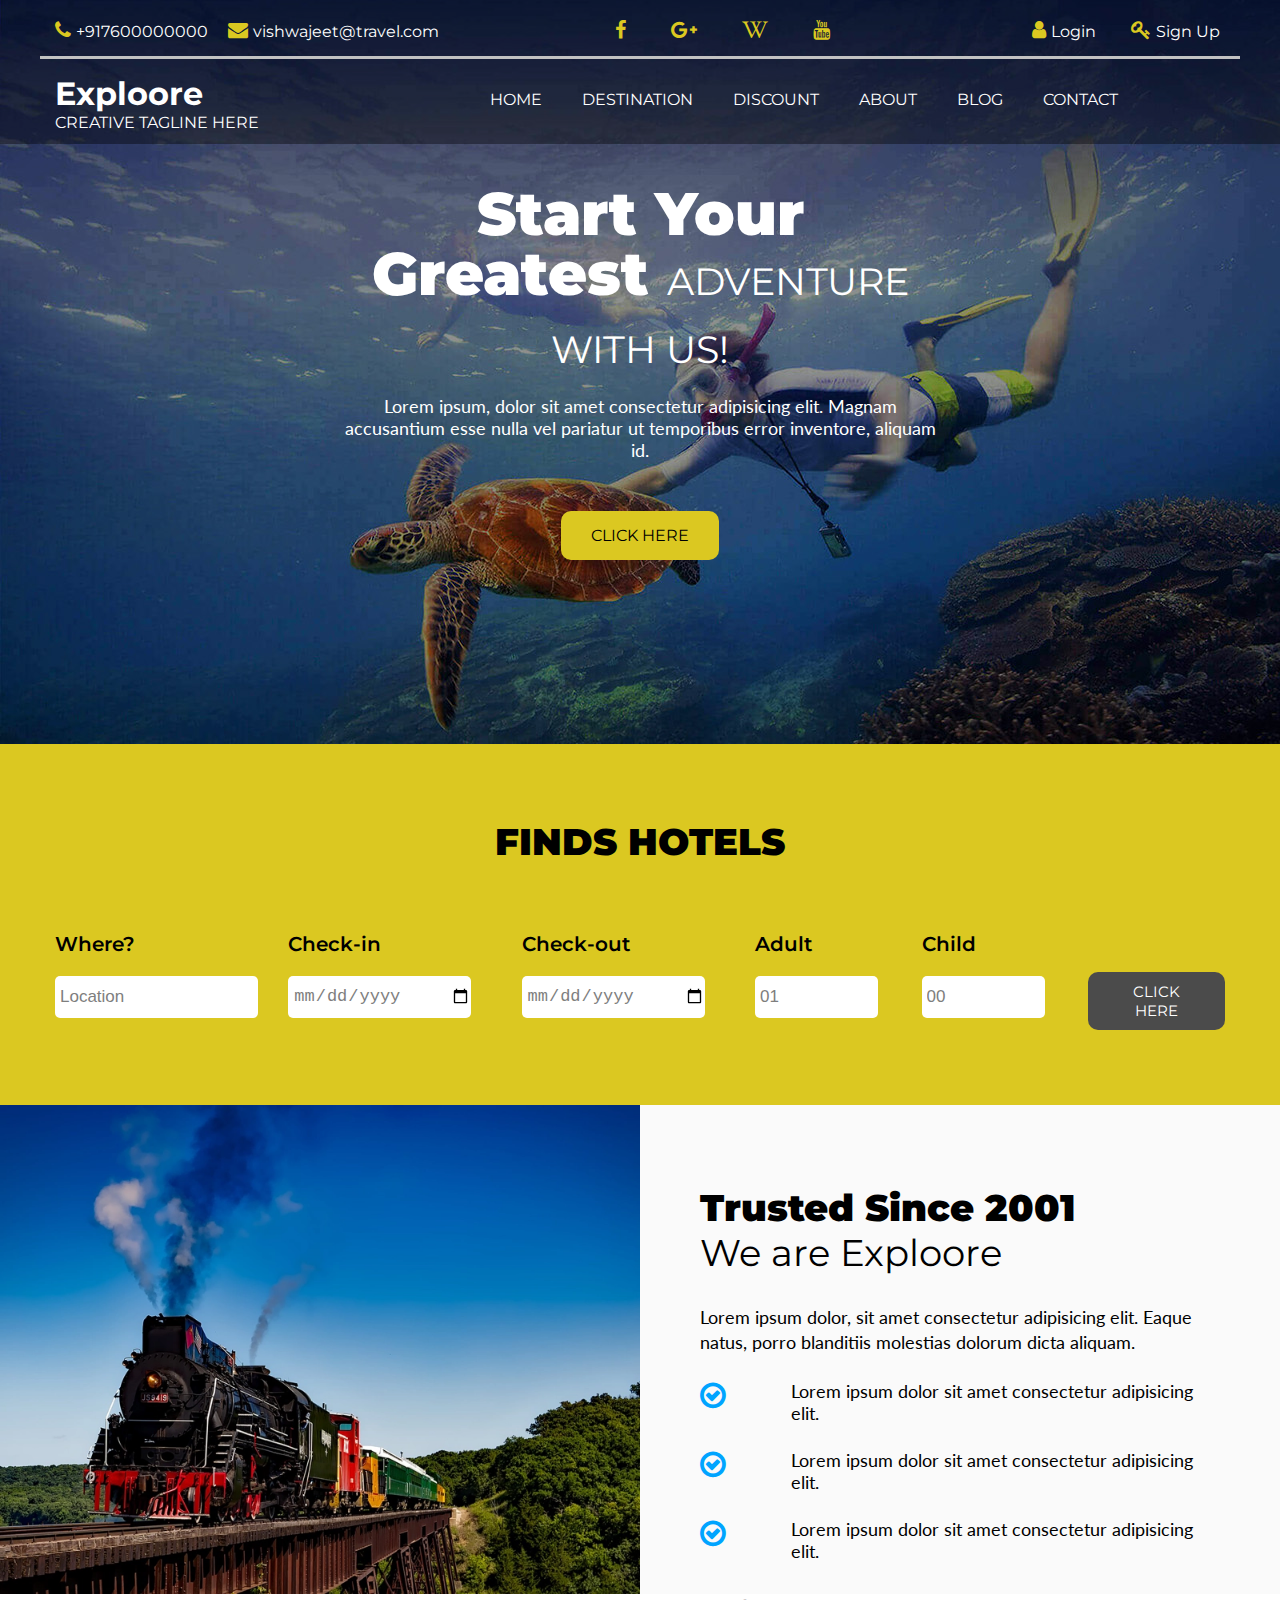
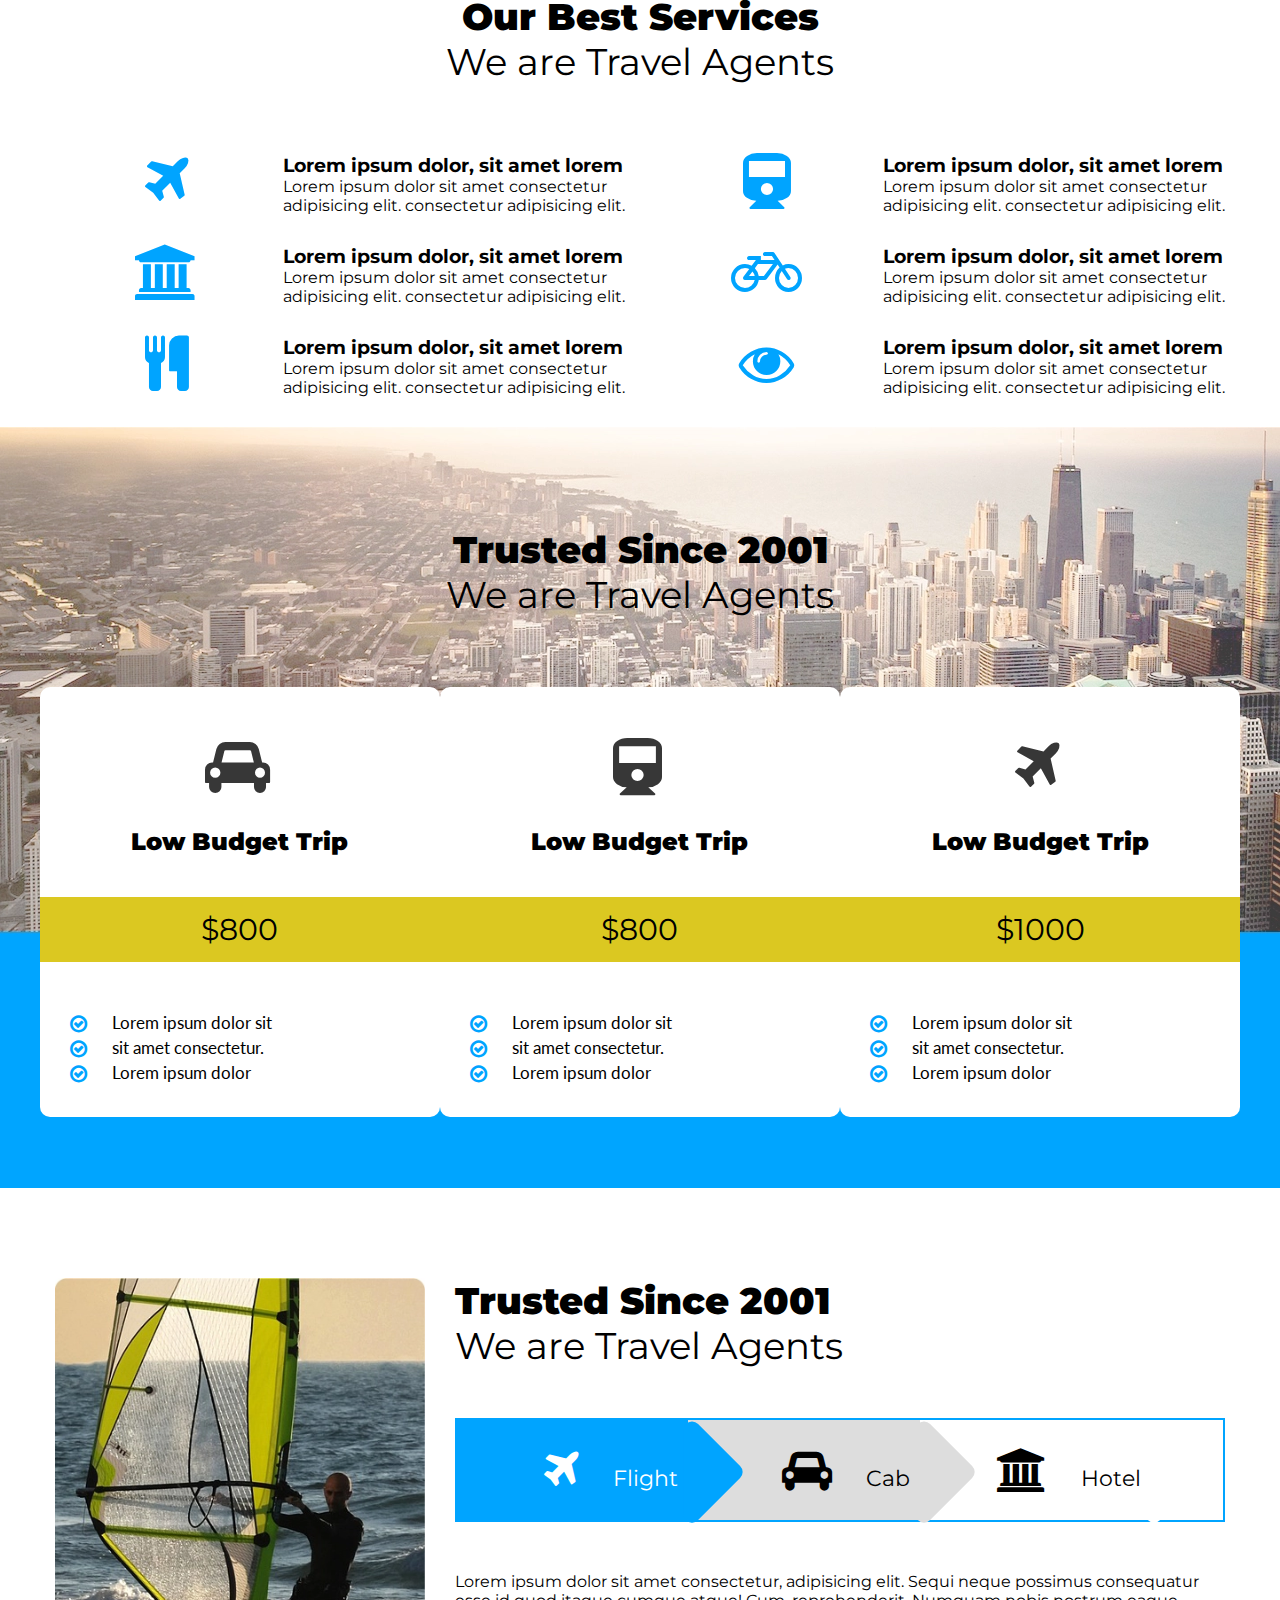
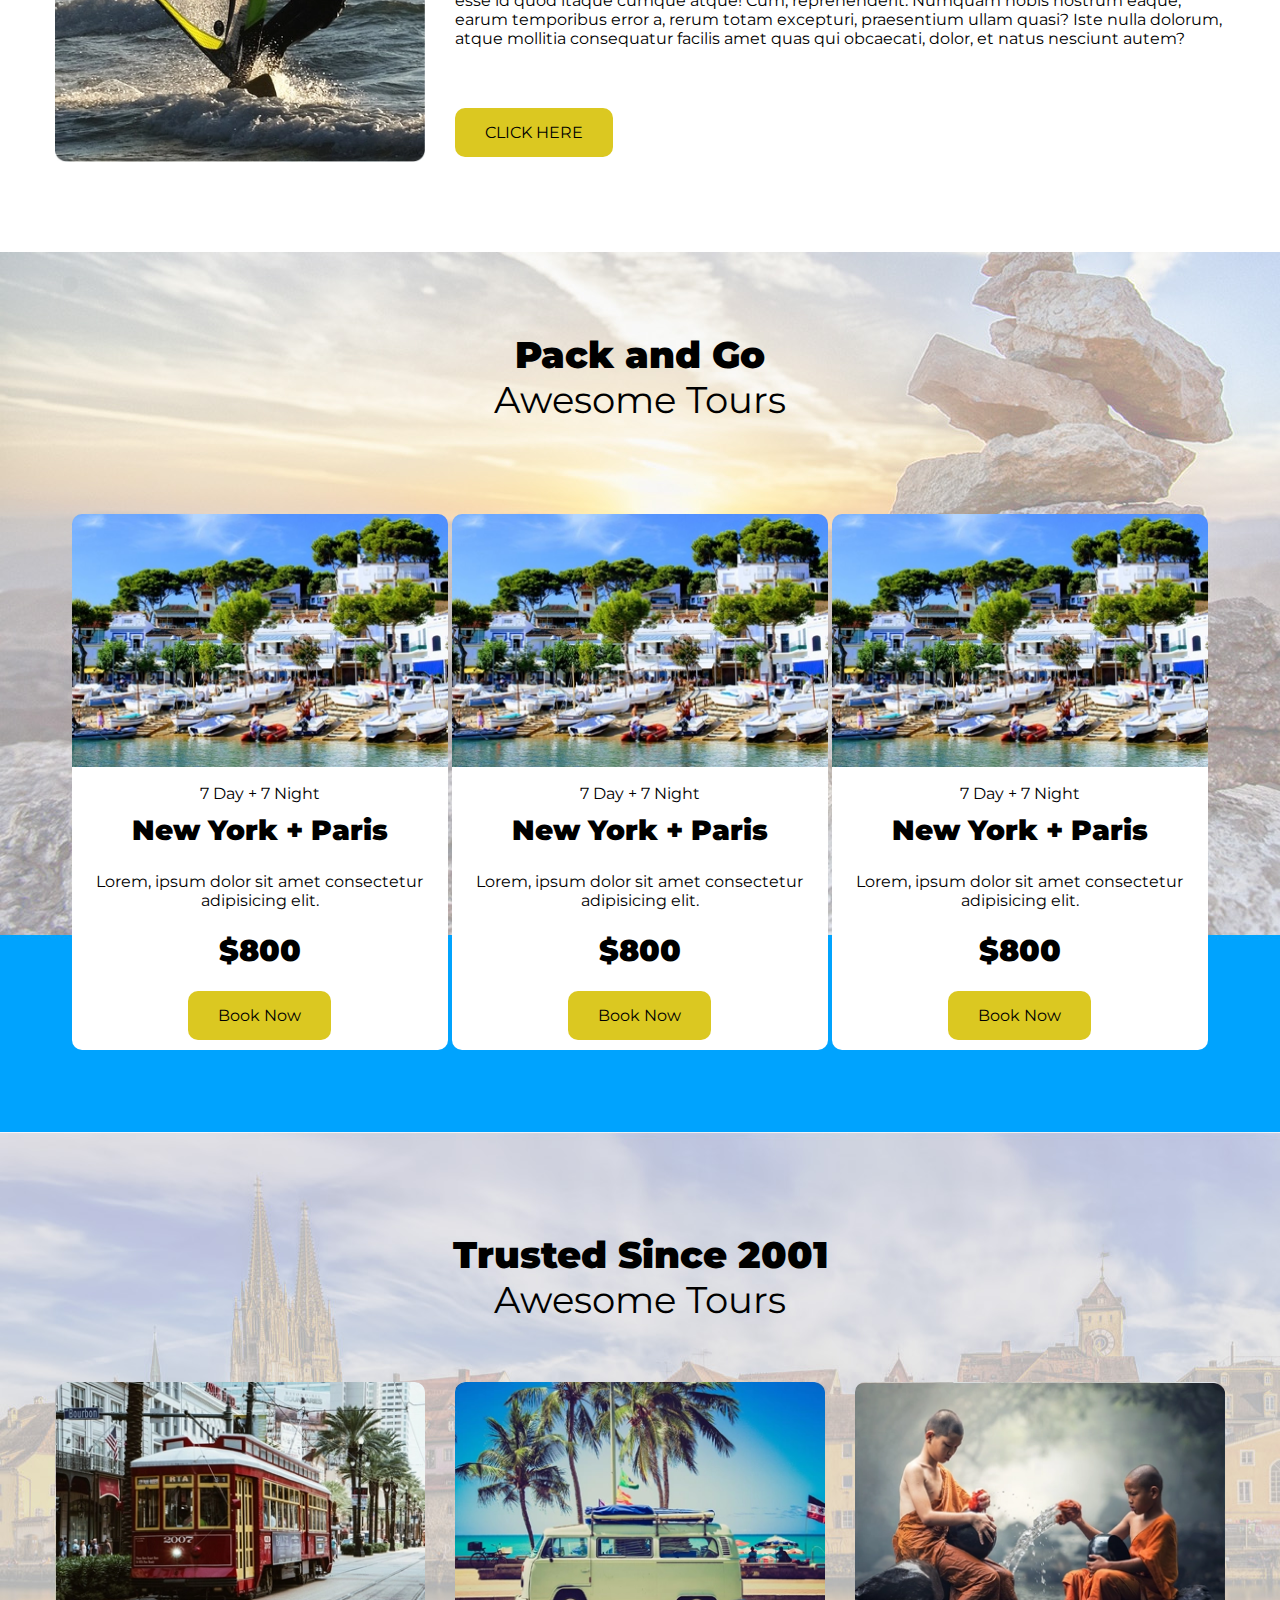
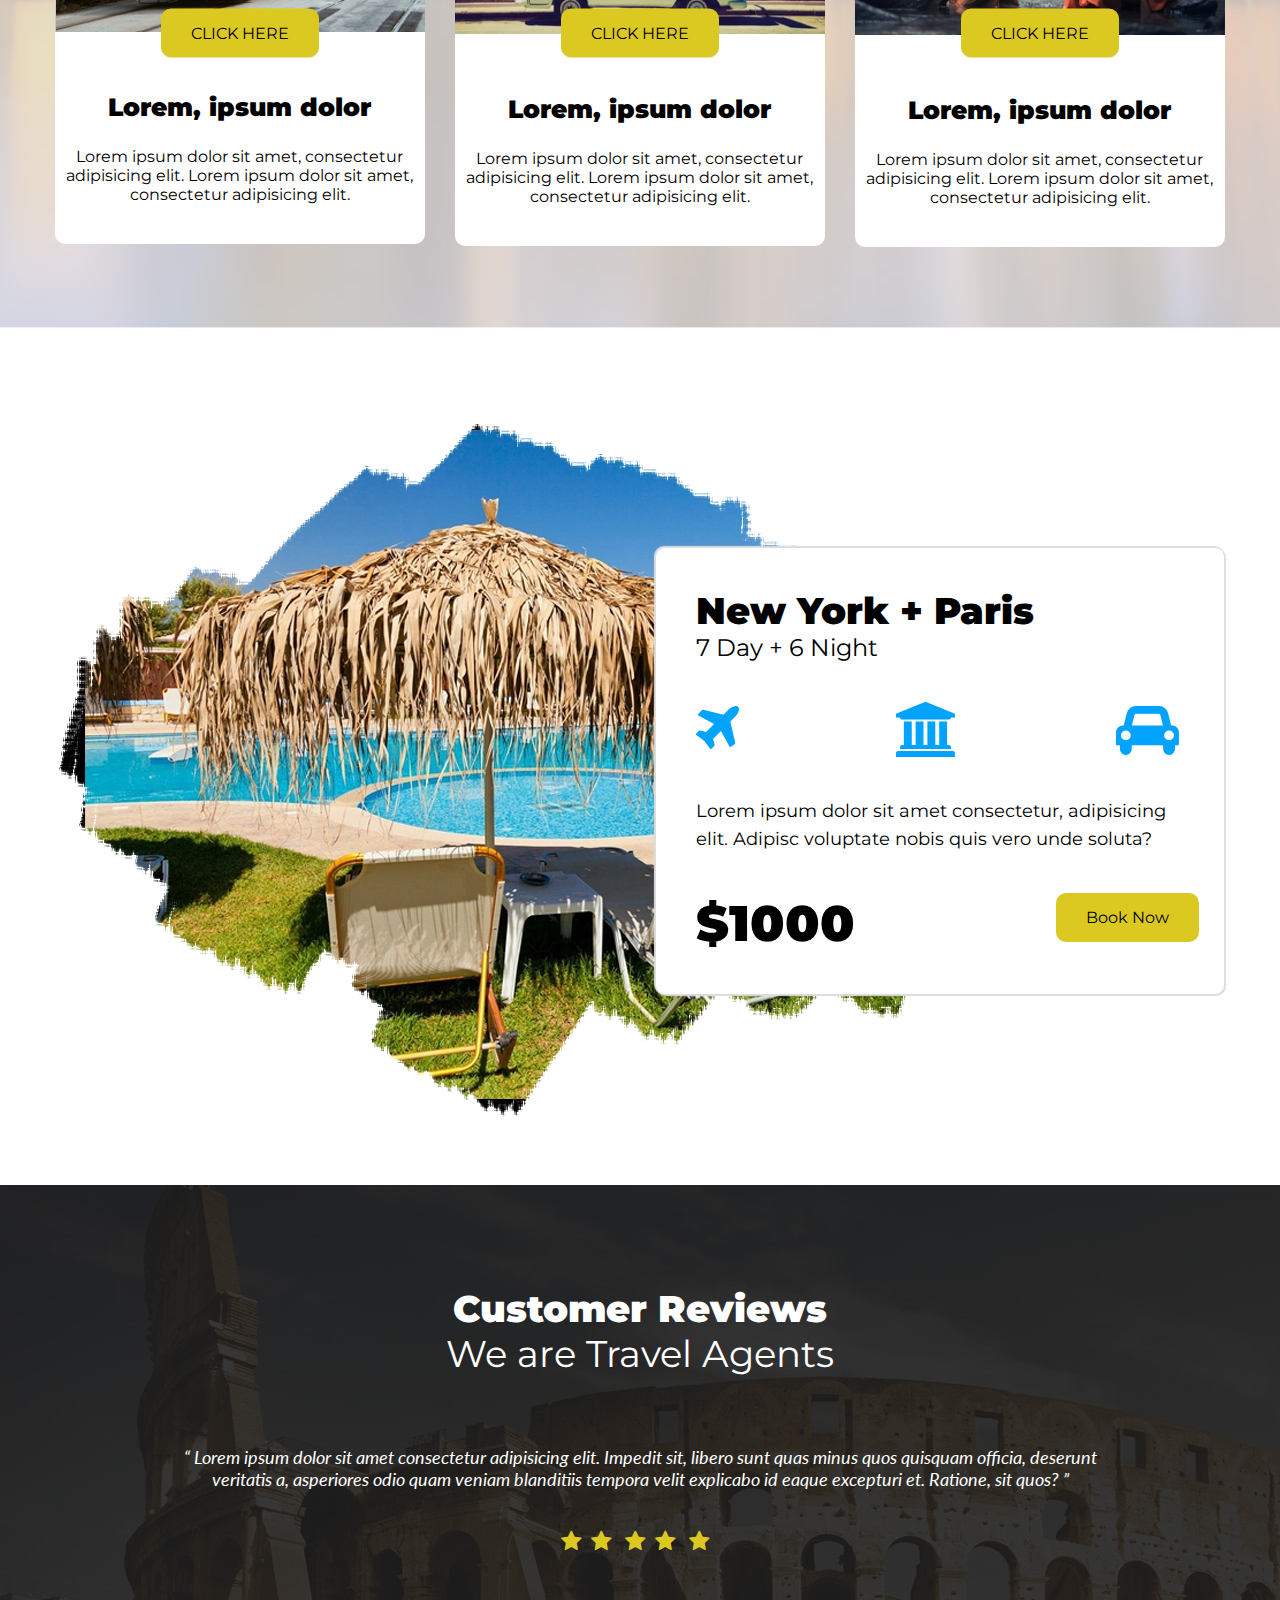
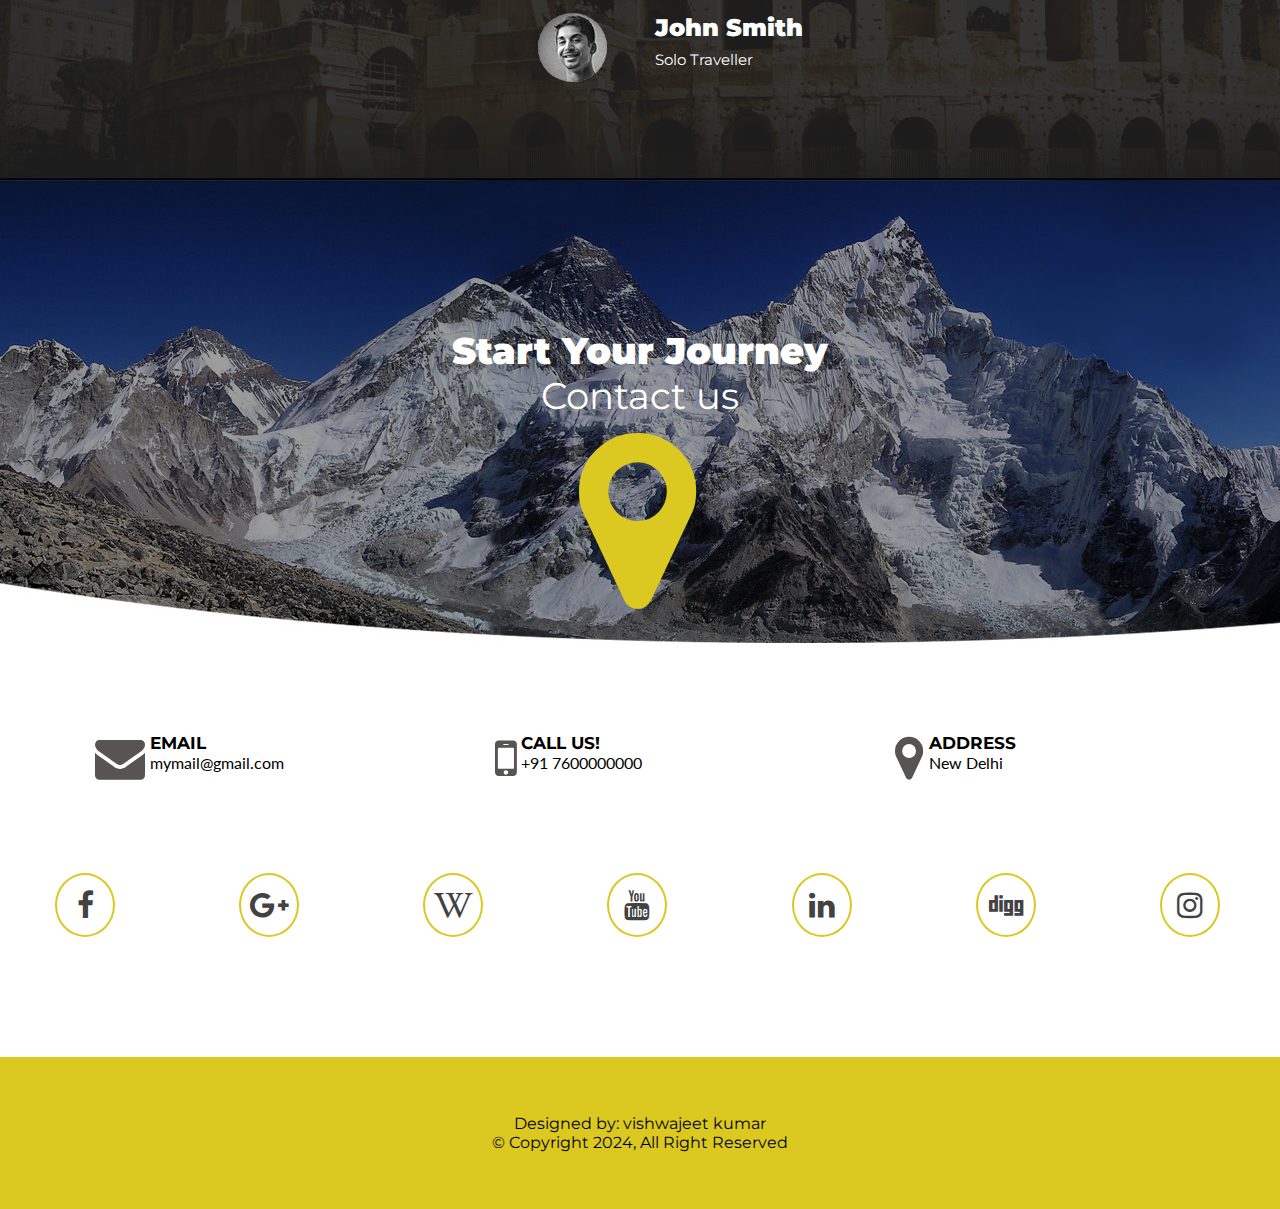
==== commit 350c4649: "bug-fix" ====
--- a/index.html
+++ b/index.html
@@ -435,7 +435,6 @@
         </div>
       </div>
     </section>
-
     <section class="wrap-8">
       <div class="container">
         <div class="row">
--- a/css/style.css
+++ b/css/style.css
@@ -125,13 +125,12 @@
 .wrap-5{padding-top: 100px;background: url(../images/package.webp), no-repeat center/cover,linear-gradient(#000,#000);
     max-width: 1425px; min-height:761px; ;}
 .wrap-5 h2{text-align: center; padding-bottom: 70px;}
-.wrap-5 .box{ background: #fff; text-align: center; flex: 0 0 30%; border-radius: 10px; padding: 30px 0;}
+.wrap-5 .box{ background: #fff; text-align: center; flex: 1 0 90%; border-radius: 10px; padding: 30px 0;}
 .box span.fa{font-size: 57px; color: #373737; line-height: 100px;}
 .box h3{font: 900 24px var(--ff);line-height: 50px;}
 .box > p{background: var(--yellow); line-height: 65px; font-size: 30px; margin:30px 0 50px 0;}
 .wrap-5 ul.flex{text-align: left; line-height: 50px; font: 400 17px var(--ffl); gap: 20px; padding-left:2rem;}
-
- .box ul.flex span.fa{font-size: 20px; color: var(--sky-blue); line-height: 25px;}
+.wrap-5 .box ul.flex span.fa{font-size: 20px; color: var(--sky-blue); line-height: 25px;}
 
  .wrap-6{padding: 90px 0;}
  .wrap6-content ul{margin: 50px 0; border: 2px solid var(--sky-blue); text-align:right ;}
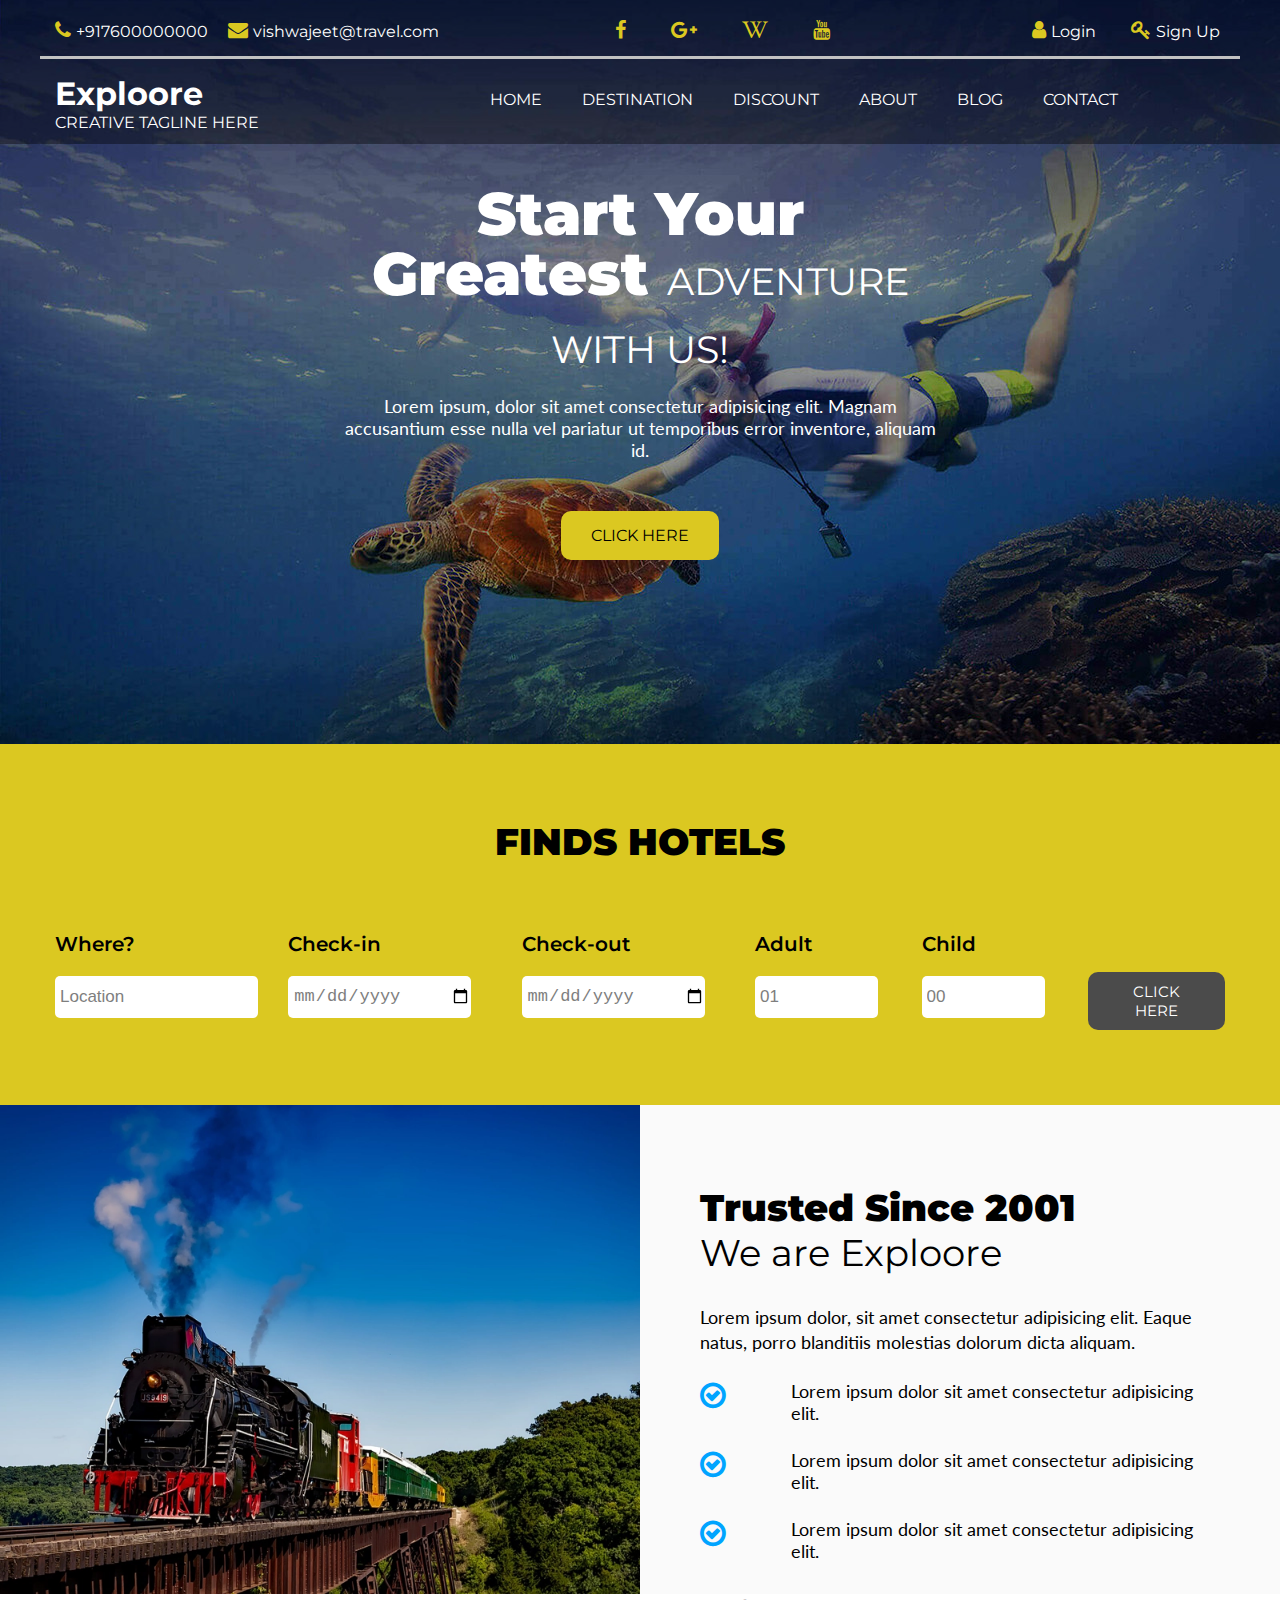
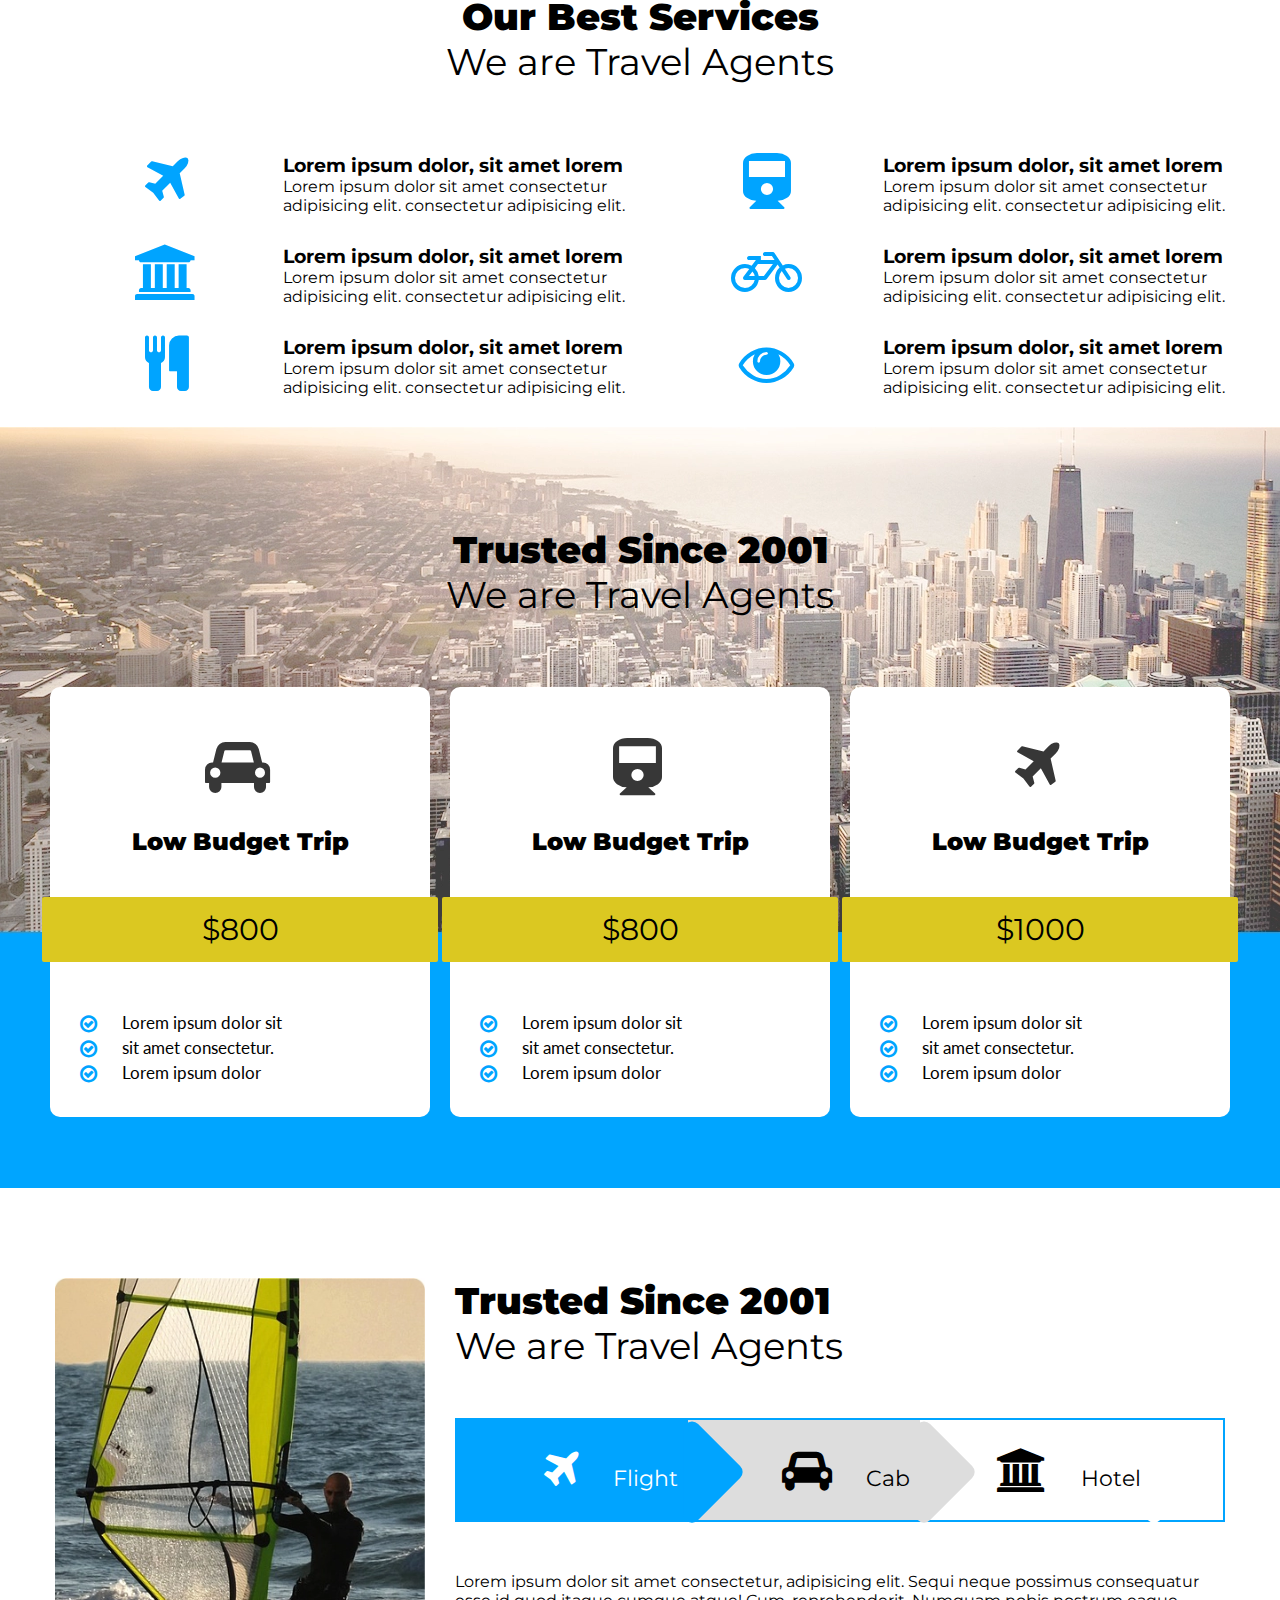
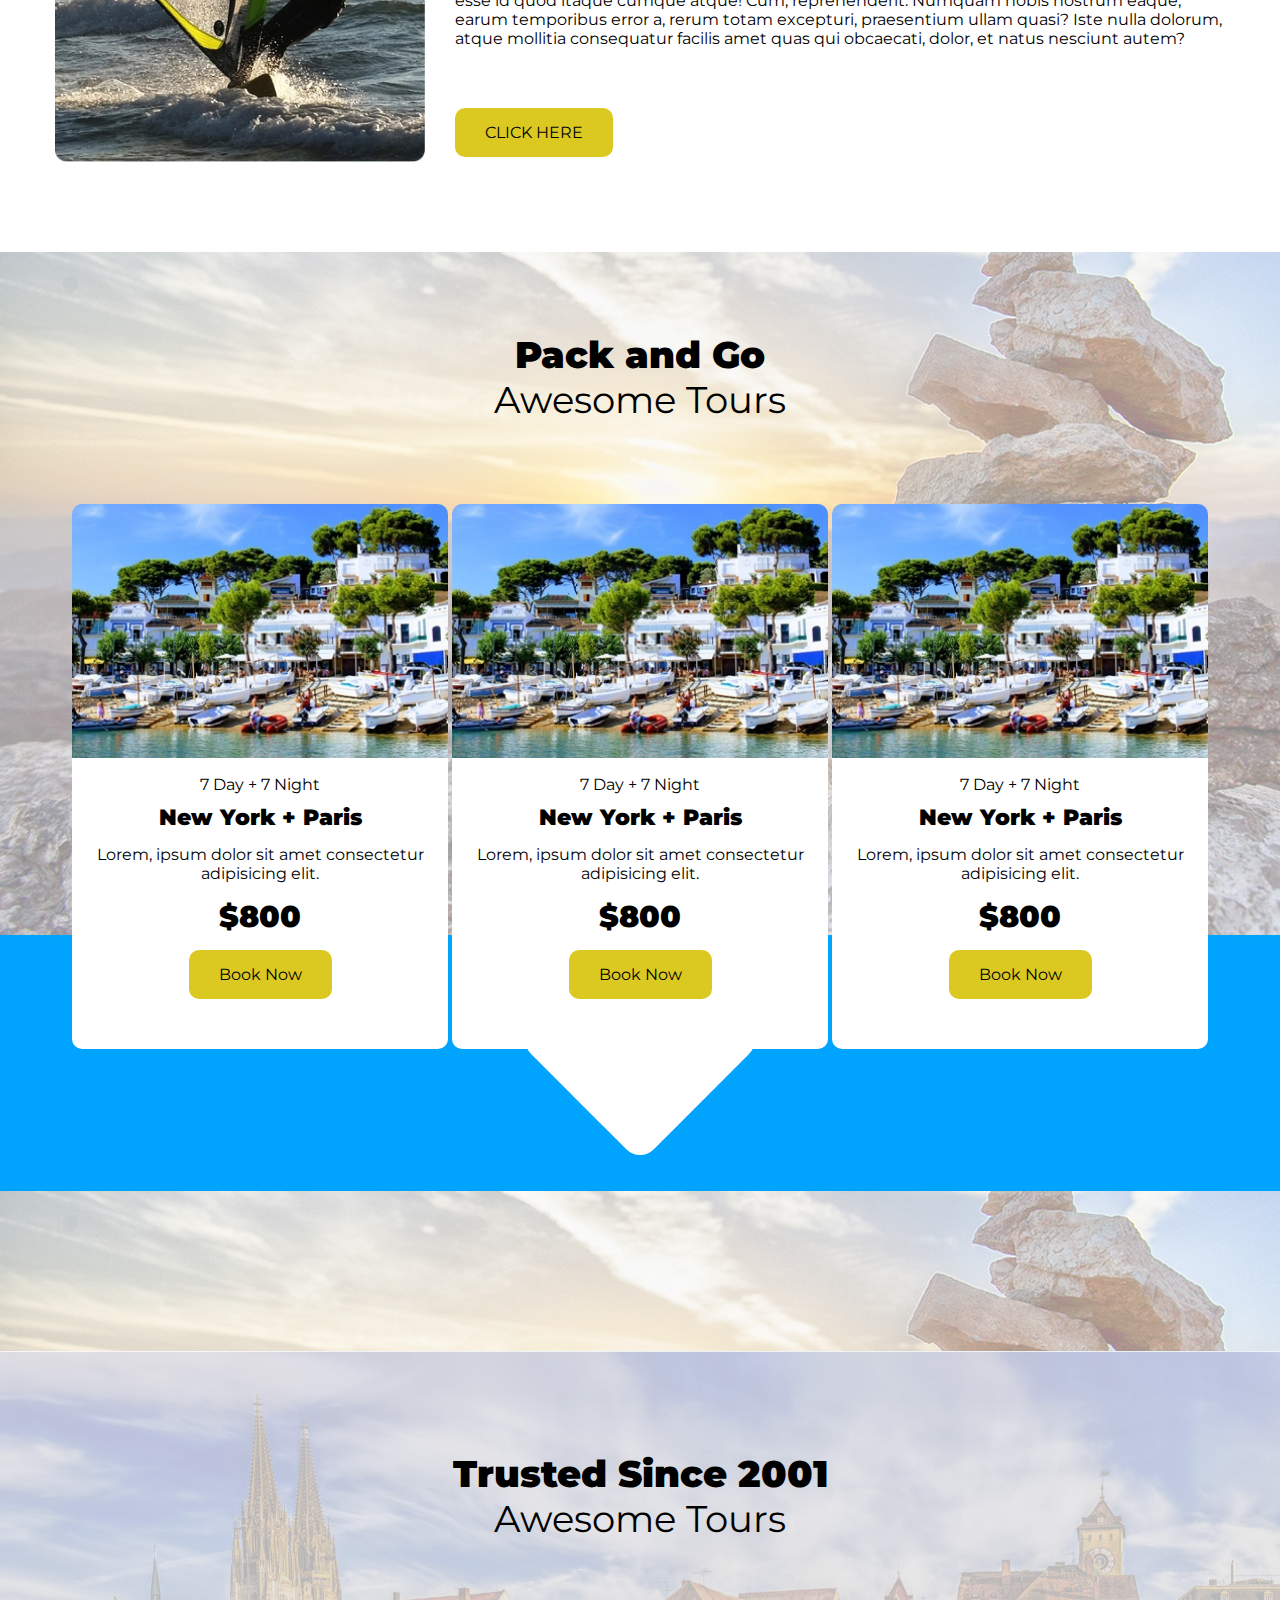
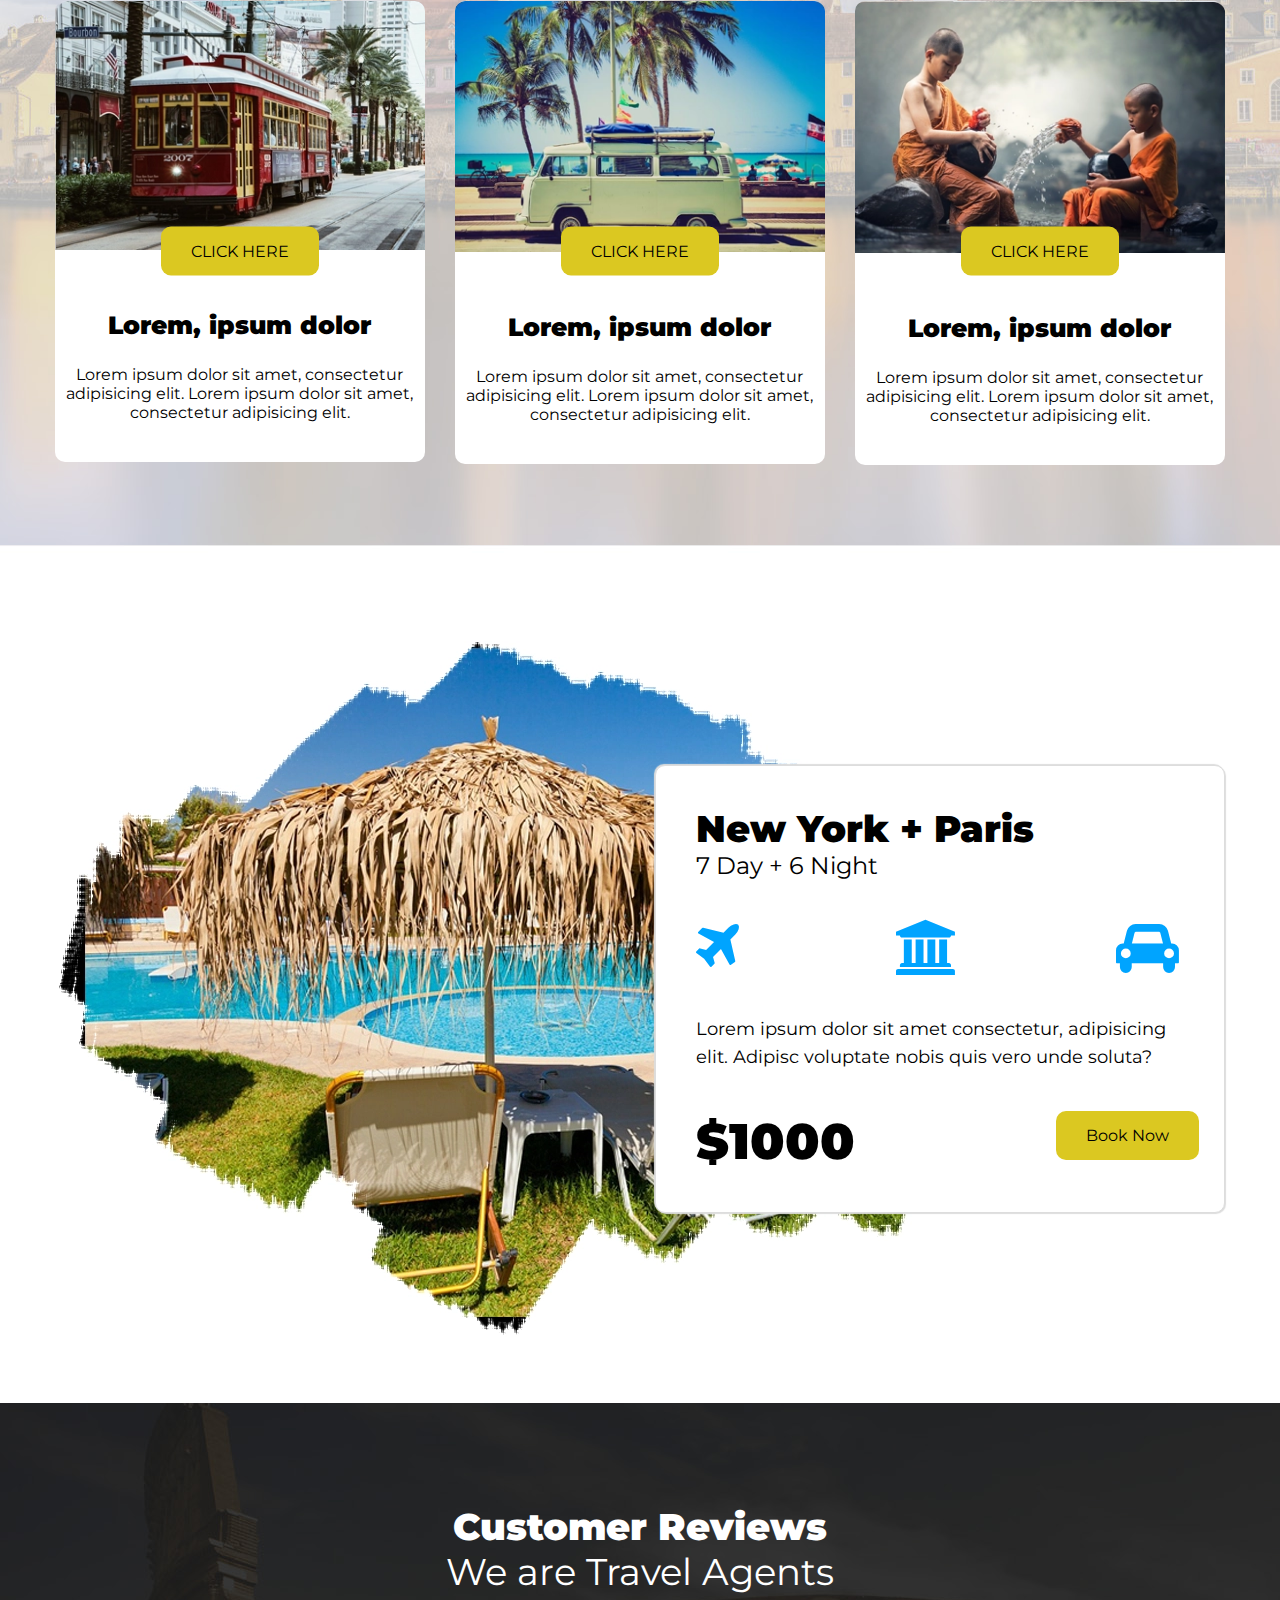
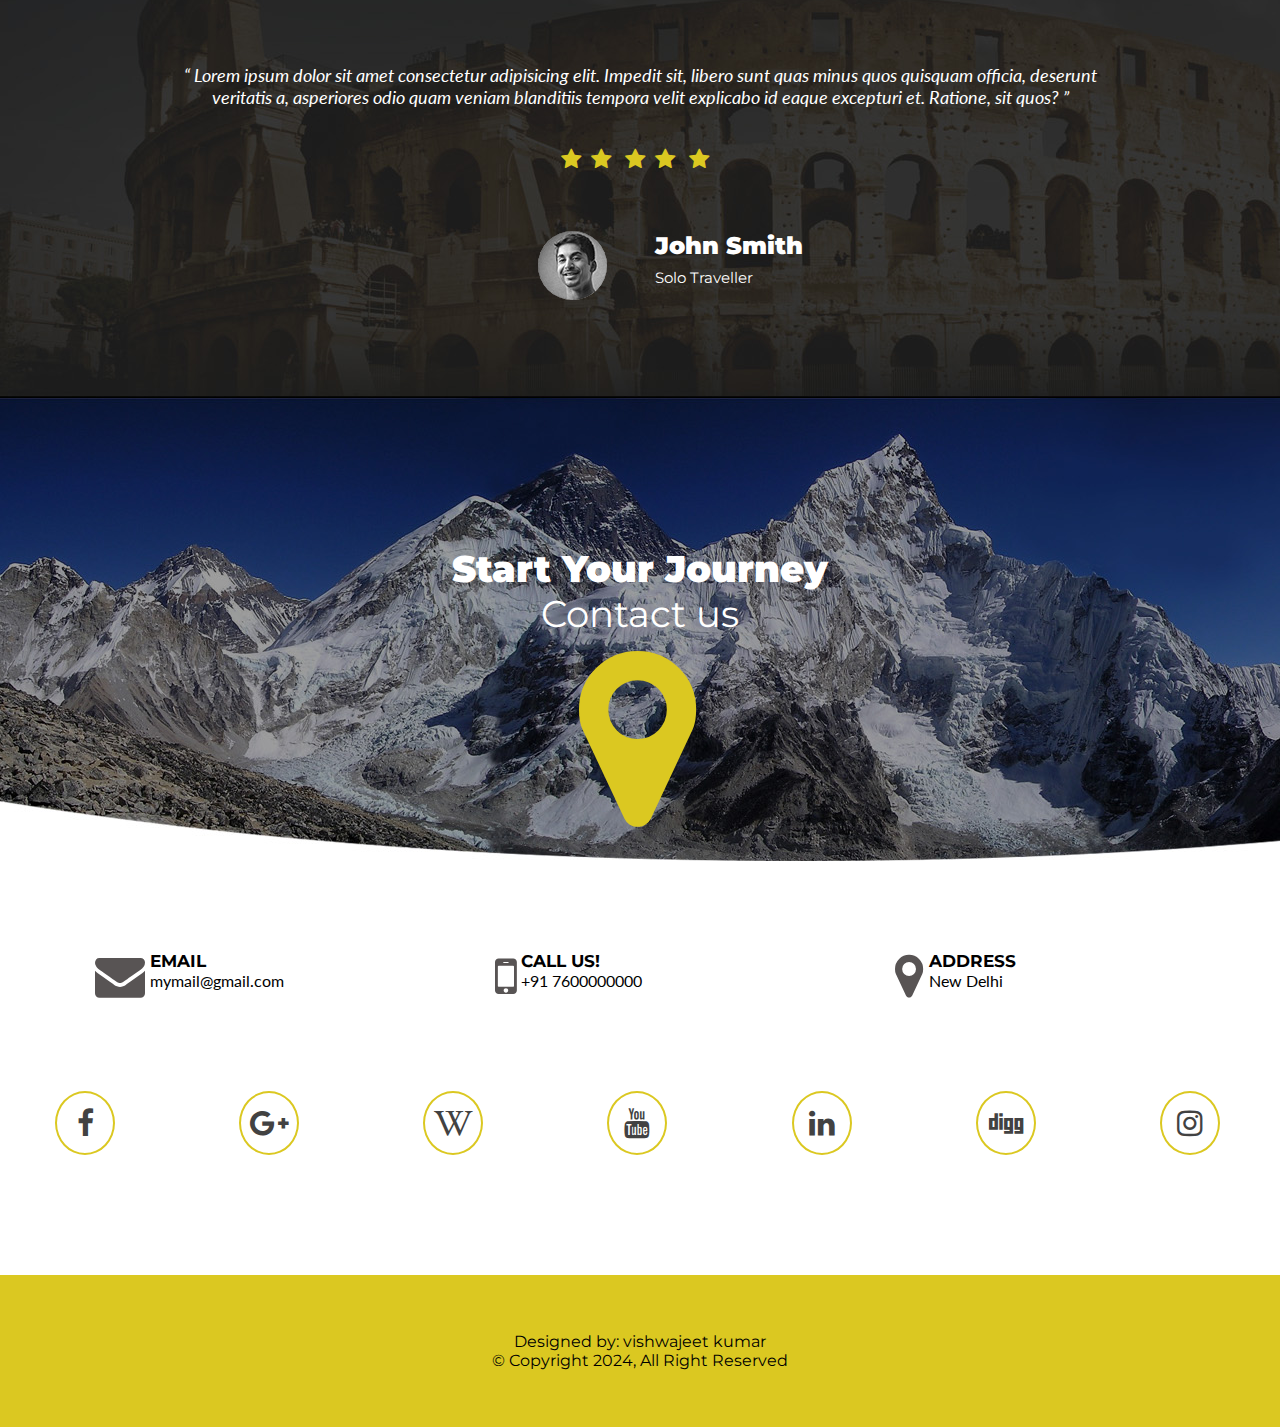
==== commit feed3eaa: "css" ====
--- a/index.html
+++ b/index.html
@@ -376,7 +376,7 @@
           </div>
           <div class="col-12">
             <div class="row packages">
-              <div class="col-4 col-mp-12 package">
+              <div class="col-4 col-mp-12 mp-d-none package">
                 <img
                   class="img-res"
                   src="./images/package-img.webp"
@@ -394,7 +394,7 @@
                   <button class="btn">Book Now</button>
                 </div>
               </div>
-              <div class="col-4 col-mp-12 mp-d-none package">
+              <div class="col-4 col-mp-12 package">
                 <img
                   class="img-res"
                   src="./images/package-img.webp"
--- a/css/style.css
+++ b/css/style.css
@@ -125,10 +125,10 @@
 .wrap-5{padding-top: 100px;background: url(../images/package.webp), no-repeat center/cover,linear-gradient(#000,#000);
     max-width: 1425px; min-height:761px; ;}
 .wrap-5 h2{text-align: center; padding-bottom: 70px;}
-.wrap-5 .box{ background: #fff; text-align: center; flex: 1 0 90%; border-radius: 10px; padding: 30px 0;}
+.wrap-5 .box{ background: #fff; text-align: center; flex: 1 0 30%; border-radius: 10px; padding: 30px 0; margin: 0 10px;}
 .box span.fa{font-size: 57px; color: #373737; line-height: 100px;}
 .box h3{font: 900 24px var(--ff);line-height: 50px;}
-.box > p{background: var(--yellow); line-height: 65px; font-size: 30px; margin:30px 0 50px 0;}
+.box > p{background: var(--yellow); line-height: 65px; font-size: 30px; margin:30px -8px 50px -8px; border-radius: 2px;}
 .wrap-5 ul.flex{text-align: left; line-height: 50px; font: 400 17px var(--ffl); gap: 20px; padding-left:2rem;}
 .wrap-5 .box ul.flex span.fa{font-size: 20px; color: var(--sky-blue); line-height: 25px;}
 
@@ -156,18 +156,31 @@
 
  
 
- .wrap-7{padding: 80px 0;background: url(../images/wrap-7bg.jpg), no-repeat center/cover,linear-gradient(#000,#000);
+ .wrap-7{padding: 80px 0 300px 0;background: url(../images/wrap-7bg.jpg), no-repeat center/cover,linear-gradient(#000,#000);
     max-width: 1600px; text-align: center;}
- .wrap-7 h2{margin-bottom: 90px;}   
+ .wrap-7 h2{margin-bottom: 80px;}   
  .wrap-7 .packages{padding: 0 30px;}
- .packages .package{border-radius: 10px; padding:2px;  }
+ .packages .package{border-radius: 10px; padding:2px; position: relative; max-width: 380px;  }
+ .packages .package:nth-child(2)::after{
+    content: "\f0d7";
+    font-family: FontAwesome;
+    font-size: 380px;
+    font-weight: 900;
+    position: absolute;
+    left: 0;
+    right: 0;
+    bottom:-220px;
+    color: #fff;
+    z-index: 10;
+    overflow: hidden;
+}
  .package img{border-radius: 10px 10px 0 0;}
  .package-content{background: #fff;border-radius: 0 0 10px 10px;}
- .package-content p{padding-top: 25px; }
+ .package-content p{padding-top: 14px; }
  .package-content p:first-child{padding:17px 0 10px 0;}
- .package-content p.price{padding: 22px 0; font:900 30px var(--ff);}
- .package-content h3{ padding: 0; font: 900 28px var(--ff);}
- .package-content button{margin-bottom: 10px;}
+ .package-content p.price{padding: 15px 0; font:900 30px var(--ff);}
+ .package-content h3{ padding: 0; font: 900 22px var(--ff);}
+ .package-content button{margin-bottom: 50px;}
 
 
  .wrap-8{padding: 100px 0 80px 0; background: url(../images/wrap-8bg.jpg), no-repeat center/cover,linear-gradient(#000,#000);
@@ -224,6 +237,7 @@
     .wrap-3 .content{flex: 1 0 50%; background: #fafafa; padding: 30px 60px 0px 60px;}
 }
 
+/* tablet */
 @media screen and (max-width:980px){
     .col-t-1{ flex-basis: 8.33%; max-width: 8.33%;}
     .col-t-2{ flex-basis: 16.66%; max-width: 16.66%;}
@@ -257,7 +271,7 @@
     .wrap-9card{ margin-top: 150px;}
 
 }
-
+/* mobile landscape */
 @media screen and (max-width:767px){
     html{ font-size: 12px;}
 
@@ -278,7 +292,7 @@
 
 
 }
-
+/* Mobile Portrait */
 @media screen and (max-width:460px){
 
     .col-mp-1{ flex-basis: 8.33%; max-width: 8.33%;}
@@ -311,7 +325,7 @@
      small{font-size: 2rem;}
     .wrap-4 small{font-size: 2rem;}
 
-    .wrap-5 .box{flex-basis: auto;}
+    .wrap-5 .box{max-width: 75%; margin-left: 14%; padding:0 0 10px 0;}
 
     .wrap6-content ul{flex-flow: column wrap; border: none; text-align: center;}
     .wrap-6 li a::after{display: none;}
@@ -320,6 +334,10 @@
     .wrap-4 h2{font-size: 2.6rem; }
 
     .blog-post-content button{top: 53%;}
+
+
+    .wrap-7 .packages .package{max-width: 514px;}
+    .wrap-7 .packages .package:nth-child(2)::after{font-size: 514px; bottom: -305Px;}
 
     .wrap-9 h2{font-size: 2rem; }
     .wrap-9card h3{font-size: 2rem;}
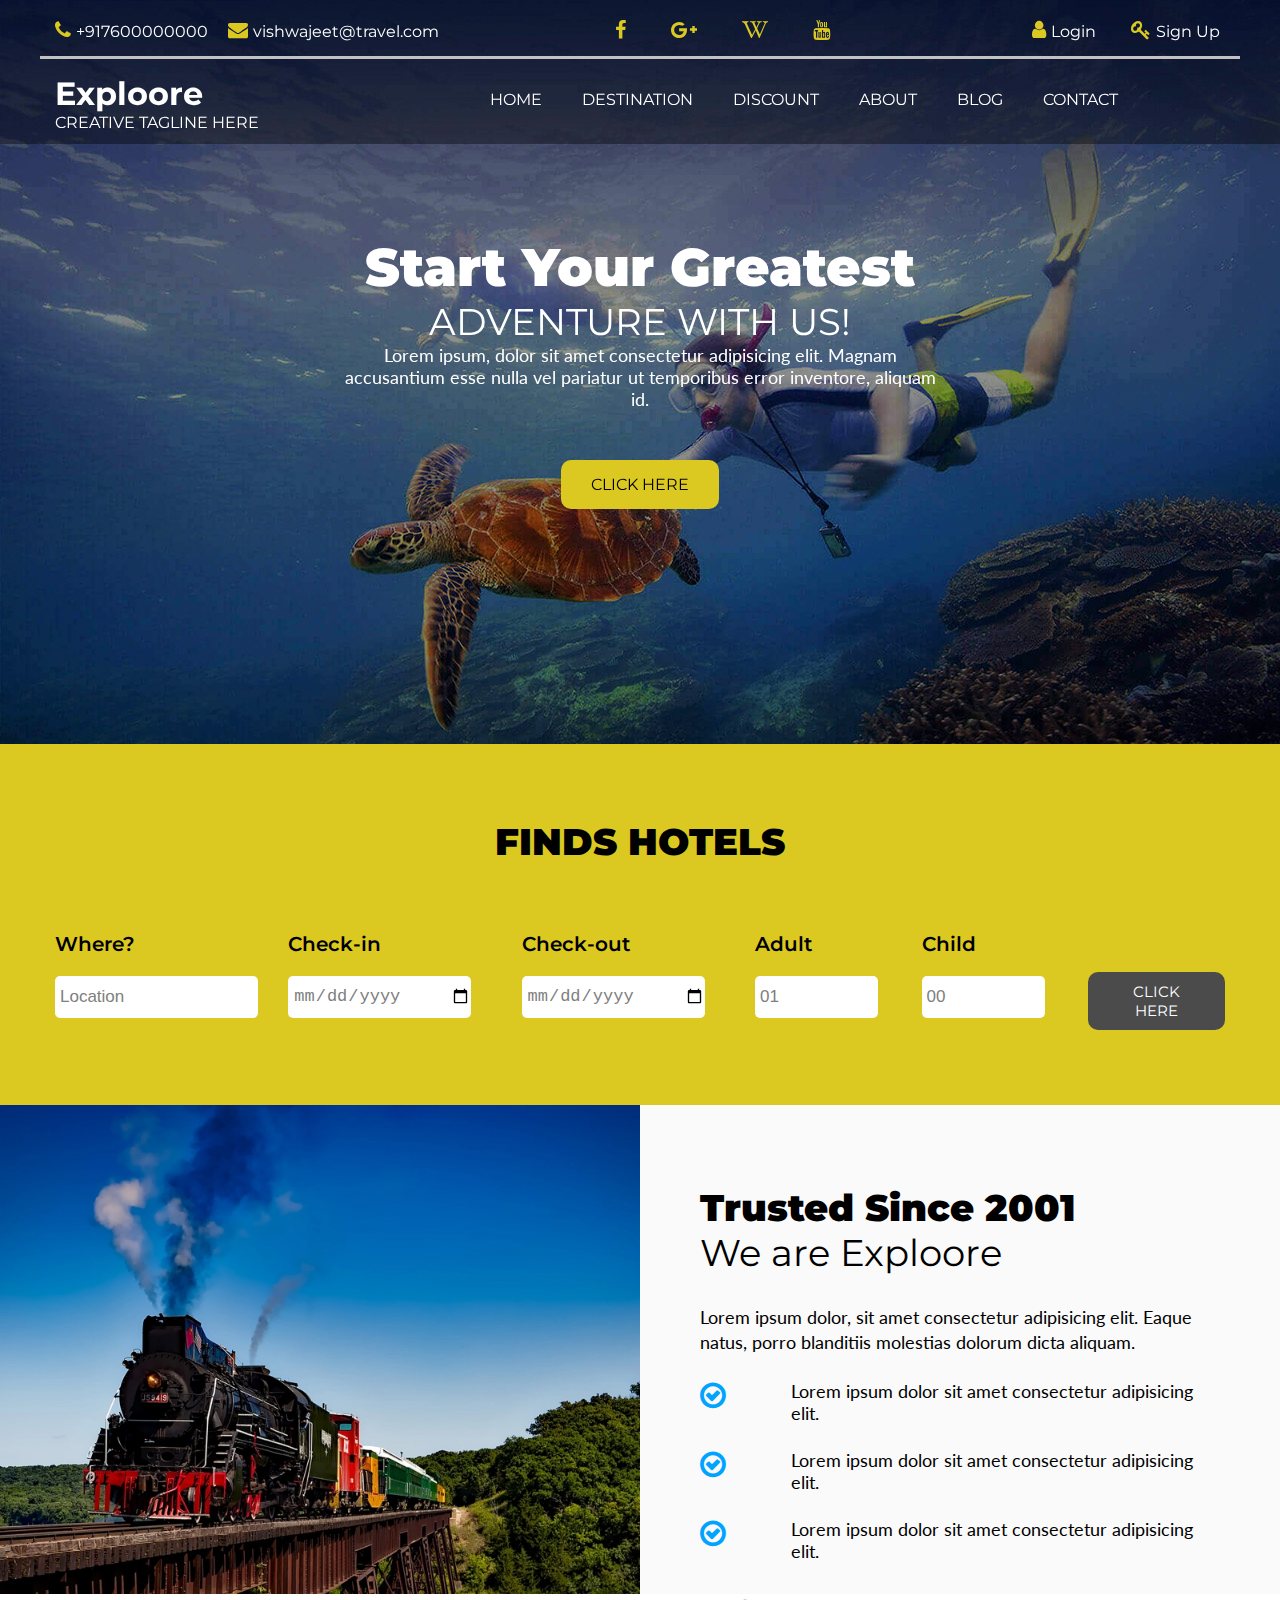
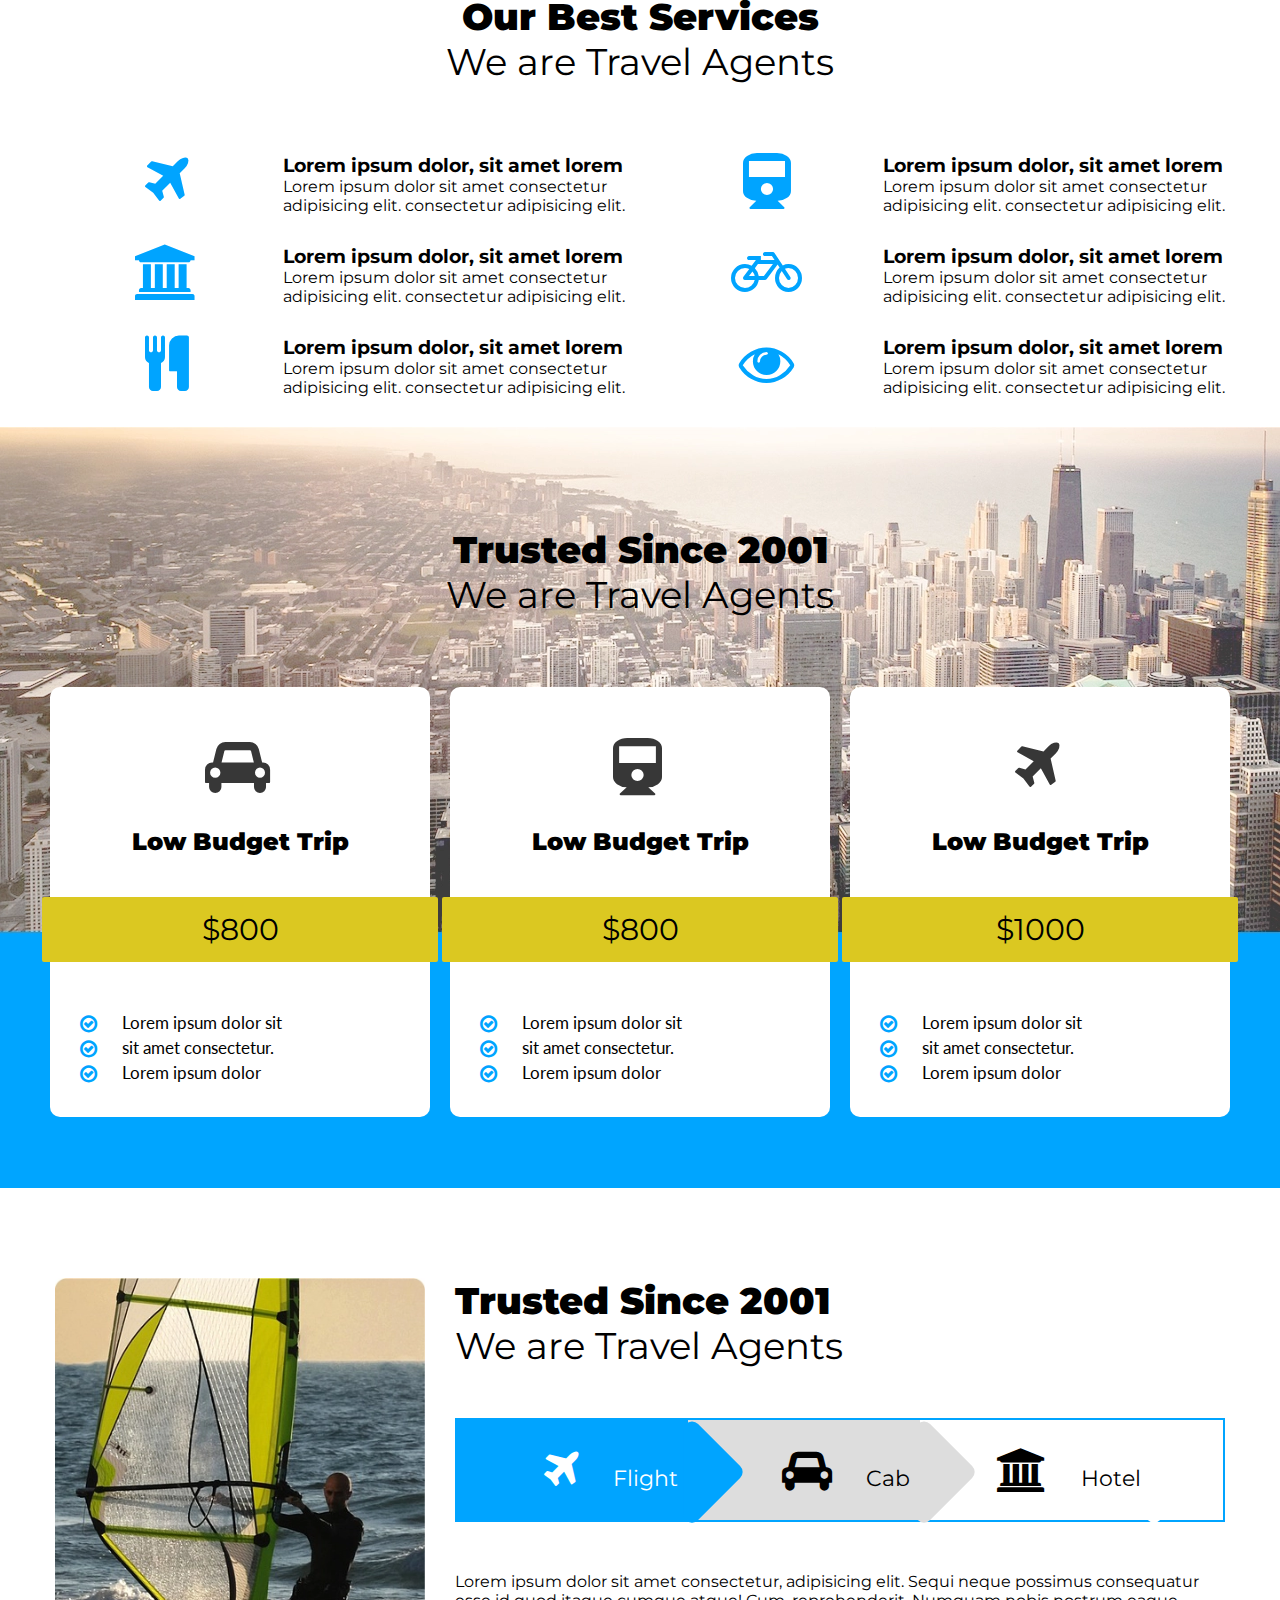
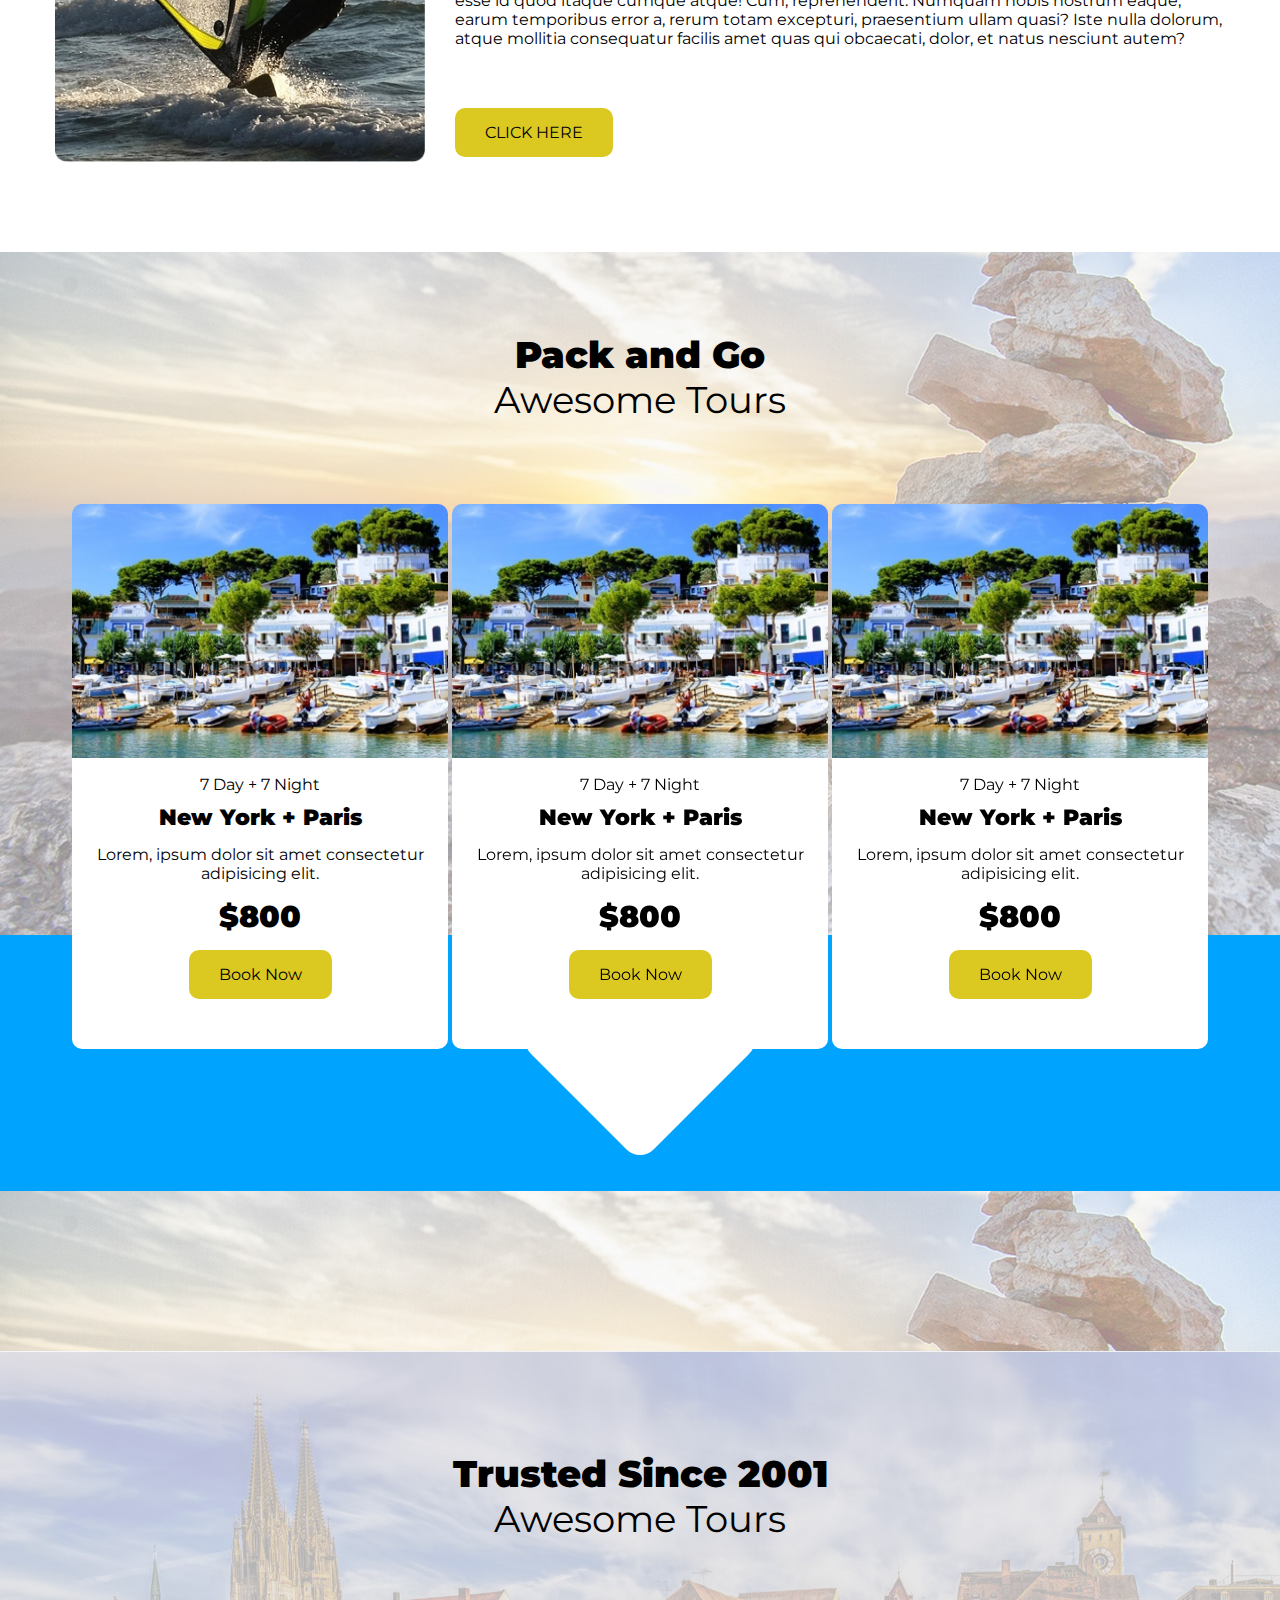
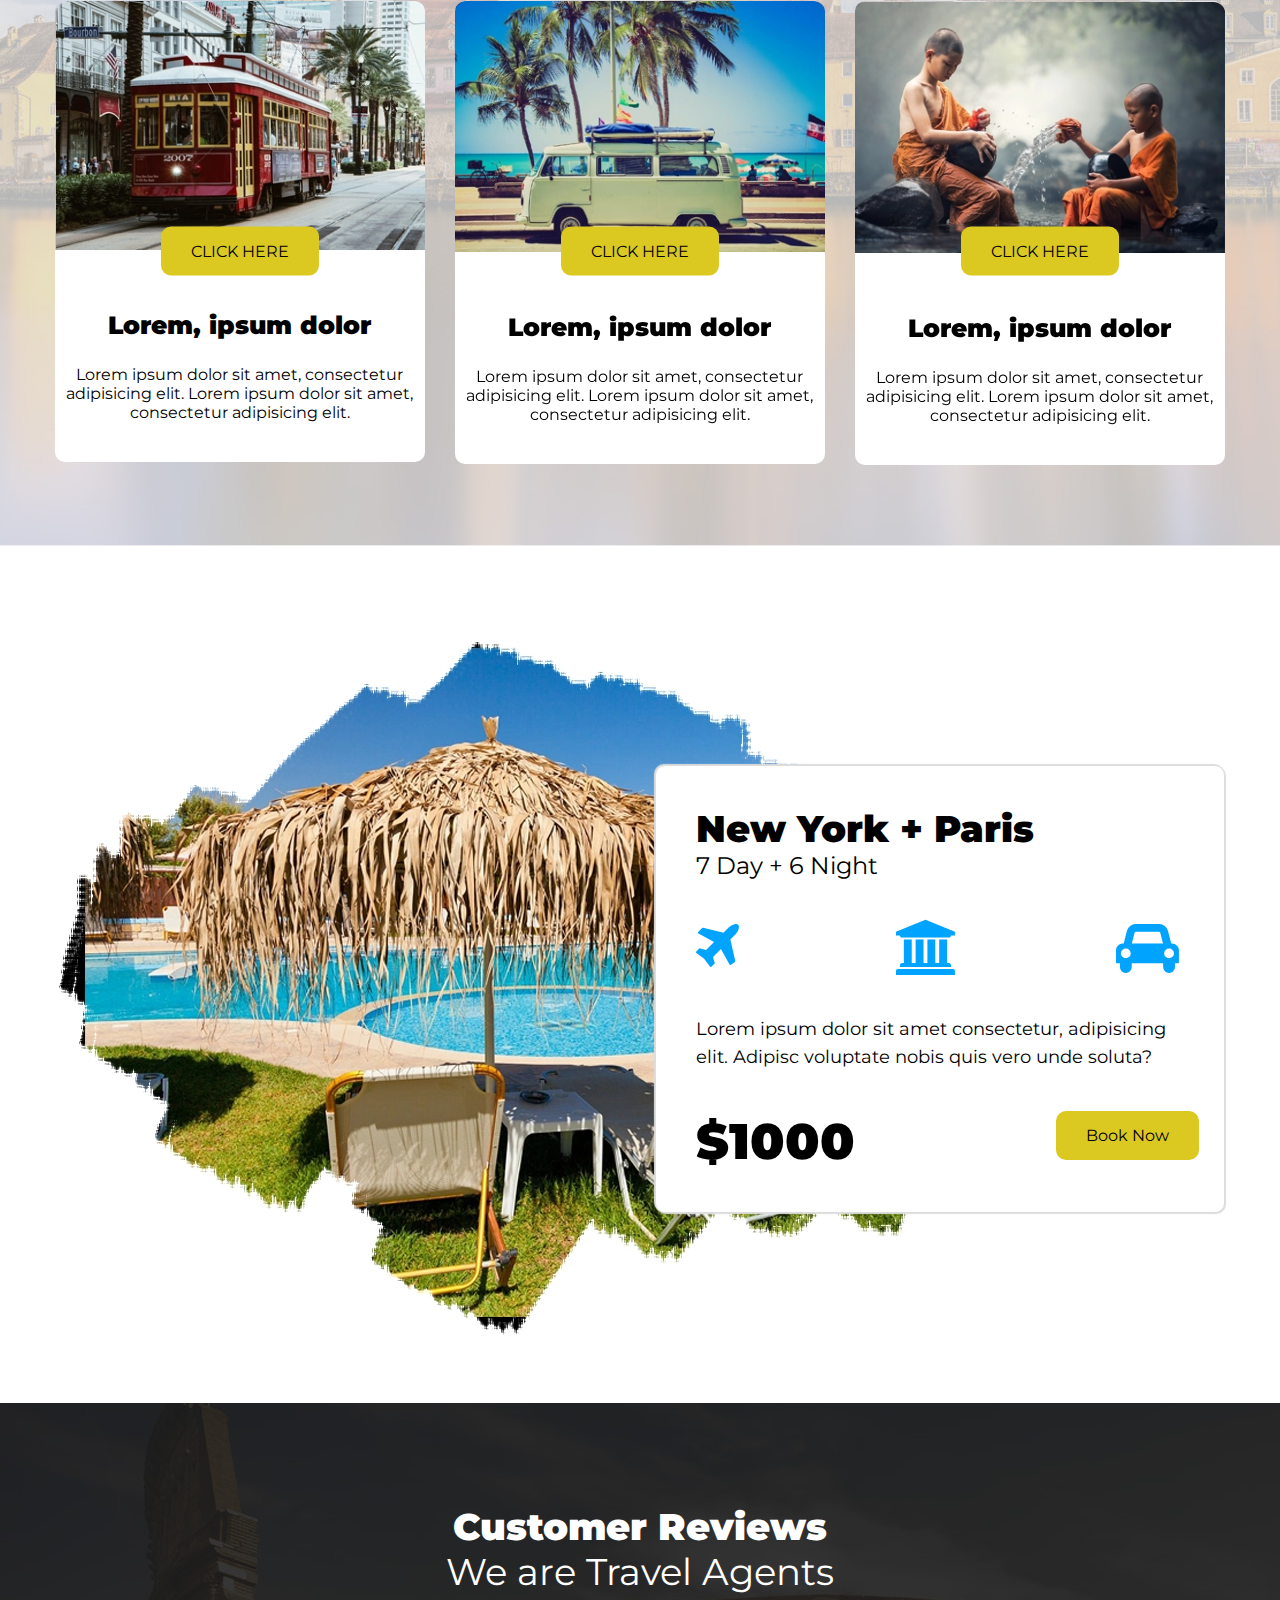
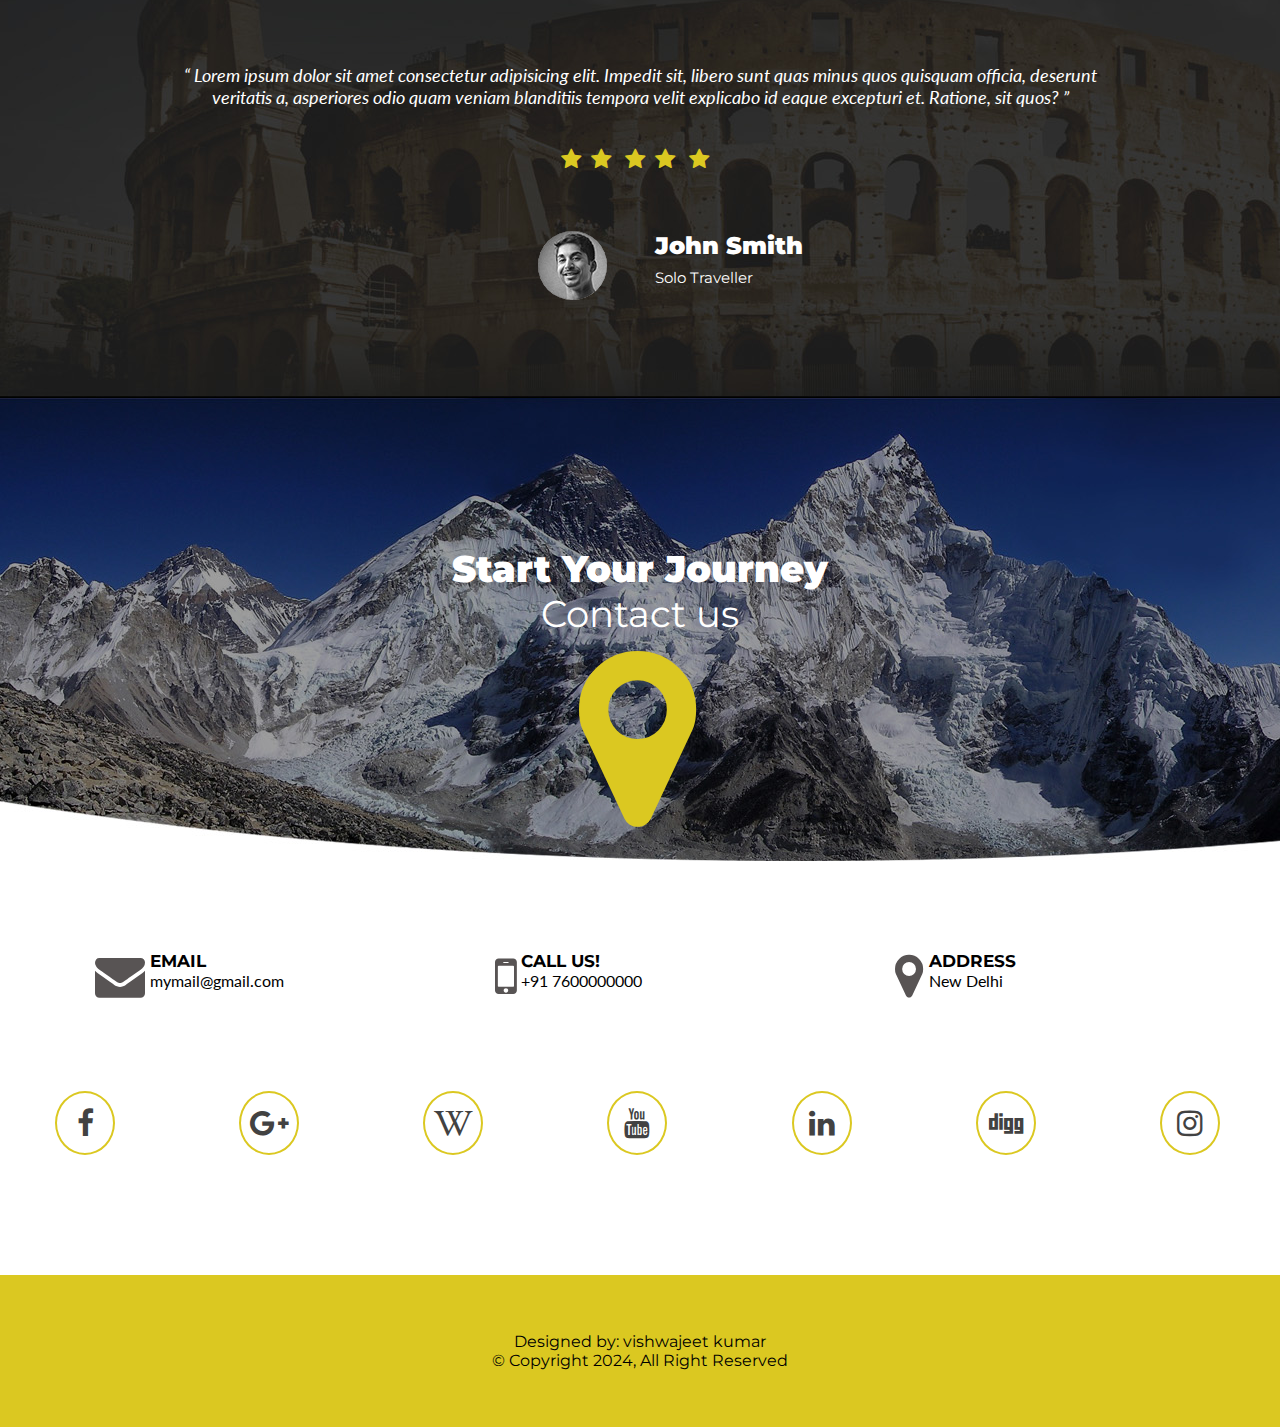
==== commit 5e4a02a5: "before new design" ====
--- a/index.html
+++ b/index.html
@@ -14,7 +14,7 @@
     />
   </head>
   <body>
-    <div class="header">
+    <div id="header" class="header">
       <header>
         <div class="container">
           <div class="row header-top">
@@ -79,12 +79,12 @@
               <input type="checkbox" id="menu" />
               <div class="collapse">
                 <ul class="flex align-center">
-                  <li><a href="">HOME</a></li>
-                  <li><a href="">DESTINATION</a></li>
-                  <li><a href="">DISCOUNT</a></li>
-                  <li><a href="">ABOUT</a></li>
-                  <li><a href="">BLOG</a></li>
-                  <li><a href="">CONTACT</a></li>
+                  <li><a href="#header">HOME</a></li>
+                  <li><a href="#destination">DESTINATION</a></li>
+                  <li><a href="#didcount">DISCOUNT</a></li>
+                  <li><a href="#about">ABOUT</a></li>
+                  <li><a href="#blog">BLOG</a></li>
+                  <li><a href="#contact">CONTACT</a></li>
                 </ul>
               </div>
             </div>
@@ -93,7 +93,8 @@
       </header>
       <section class="banner" role="banner">
         <div class="container">
-          <h2>Start Your Greatest <small>ADVENTURE WITH US!</small></h2>
+          <h2>Start Your Greatest </h2>
+          <small>ADVENTURE WITH US!</small>
           <p>
             Lorem ipsum, dolor sit amet consectetur adipisicing elit. Magnam
             accusantium esse nulla vel pariatur ut temporibus error inventore,
--- a/css/style.css
+++ b/css/style.css
@@ -67,7 +67,7 @@
 .header{background: url(../images/banner.jpg),no-repeat center/cover, linear-gradient(#000,#000);
     max-width: 1425px; min-height:744px; color: #fff; position: relative;}
 
-header{background: #00000063;  padding-top: 20px; color: #fff;}
+header{background: #00000063;  padding-top: 20px; color: #fff; position: fixed; right: 0; left: 0;}
 header a{color: inherit;}
 header .header-top{border-bottom: 3px solid #c2c2c2; padding-bottom: 1rem;}
 .header-top .social-link{display: flex; flex-flow: row wrap; margin-left: 60px; gap: 40px;}
@@ -84,8 +84,8 @@
 
 
 .banner{position: absolute; top: 50%; left: 50%; transform: translate(-50%,-50%); text-align: center;}
-.banner h2{font-size: 4rem; line-height: 4rem; margin-bottom: 1rem;}
-.banner h2 small{font-size: 2.5rem;}
+.banner h2{font-size: 3.5rem;}
+.banner h2 small{font-size: 2rem;}
 .banner p{font: 400 17.8px var(--ffl);margin-bottom: 50px;}
 
 .wrap-2{background: var(--yellow); padding: 5rem 0;}
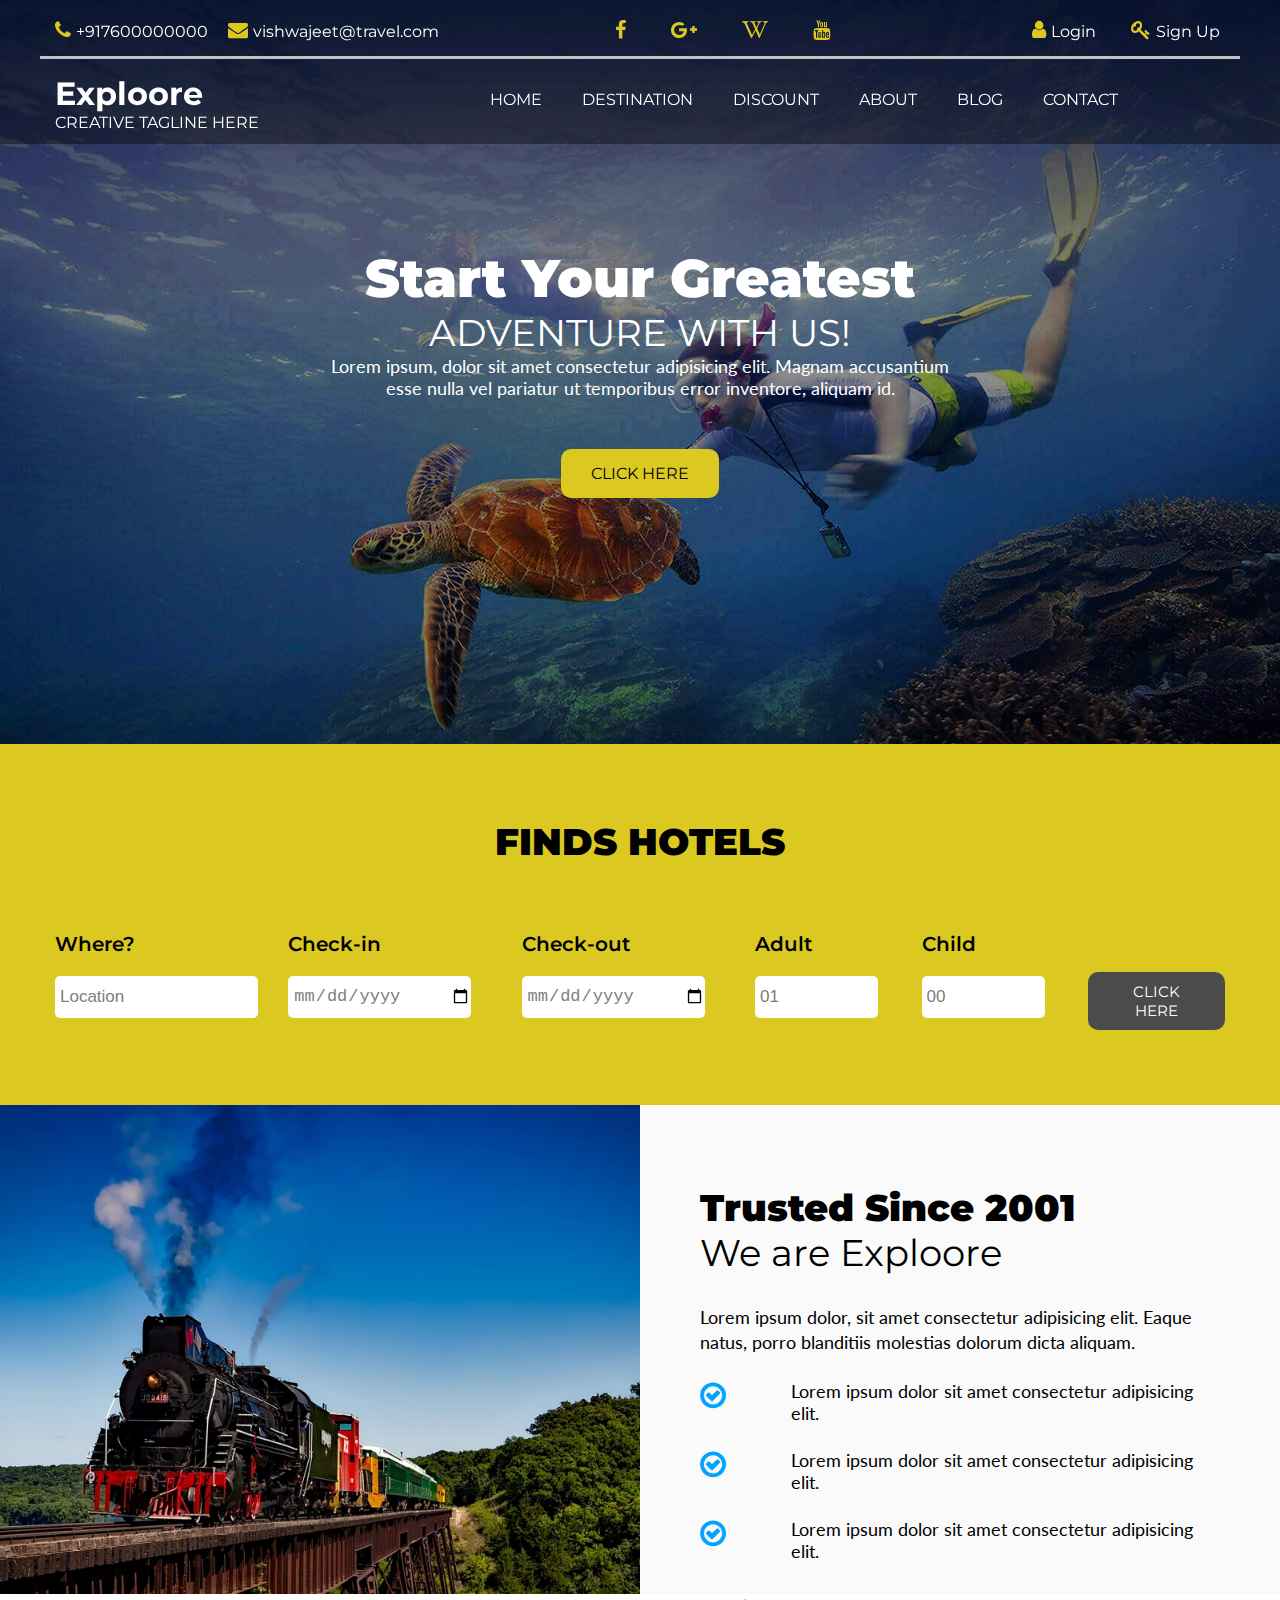
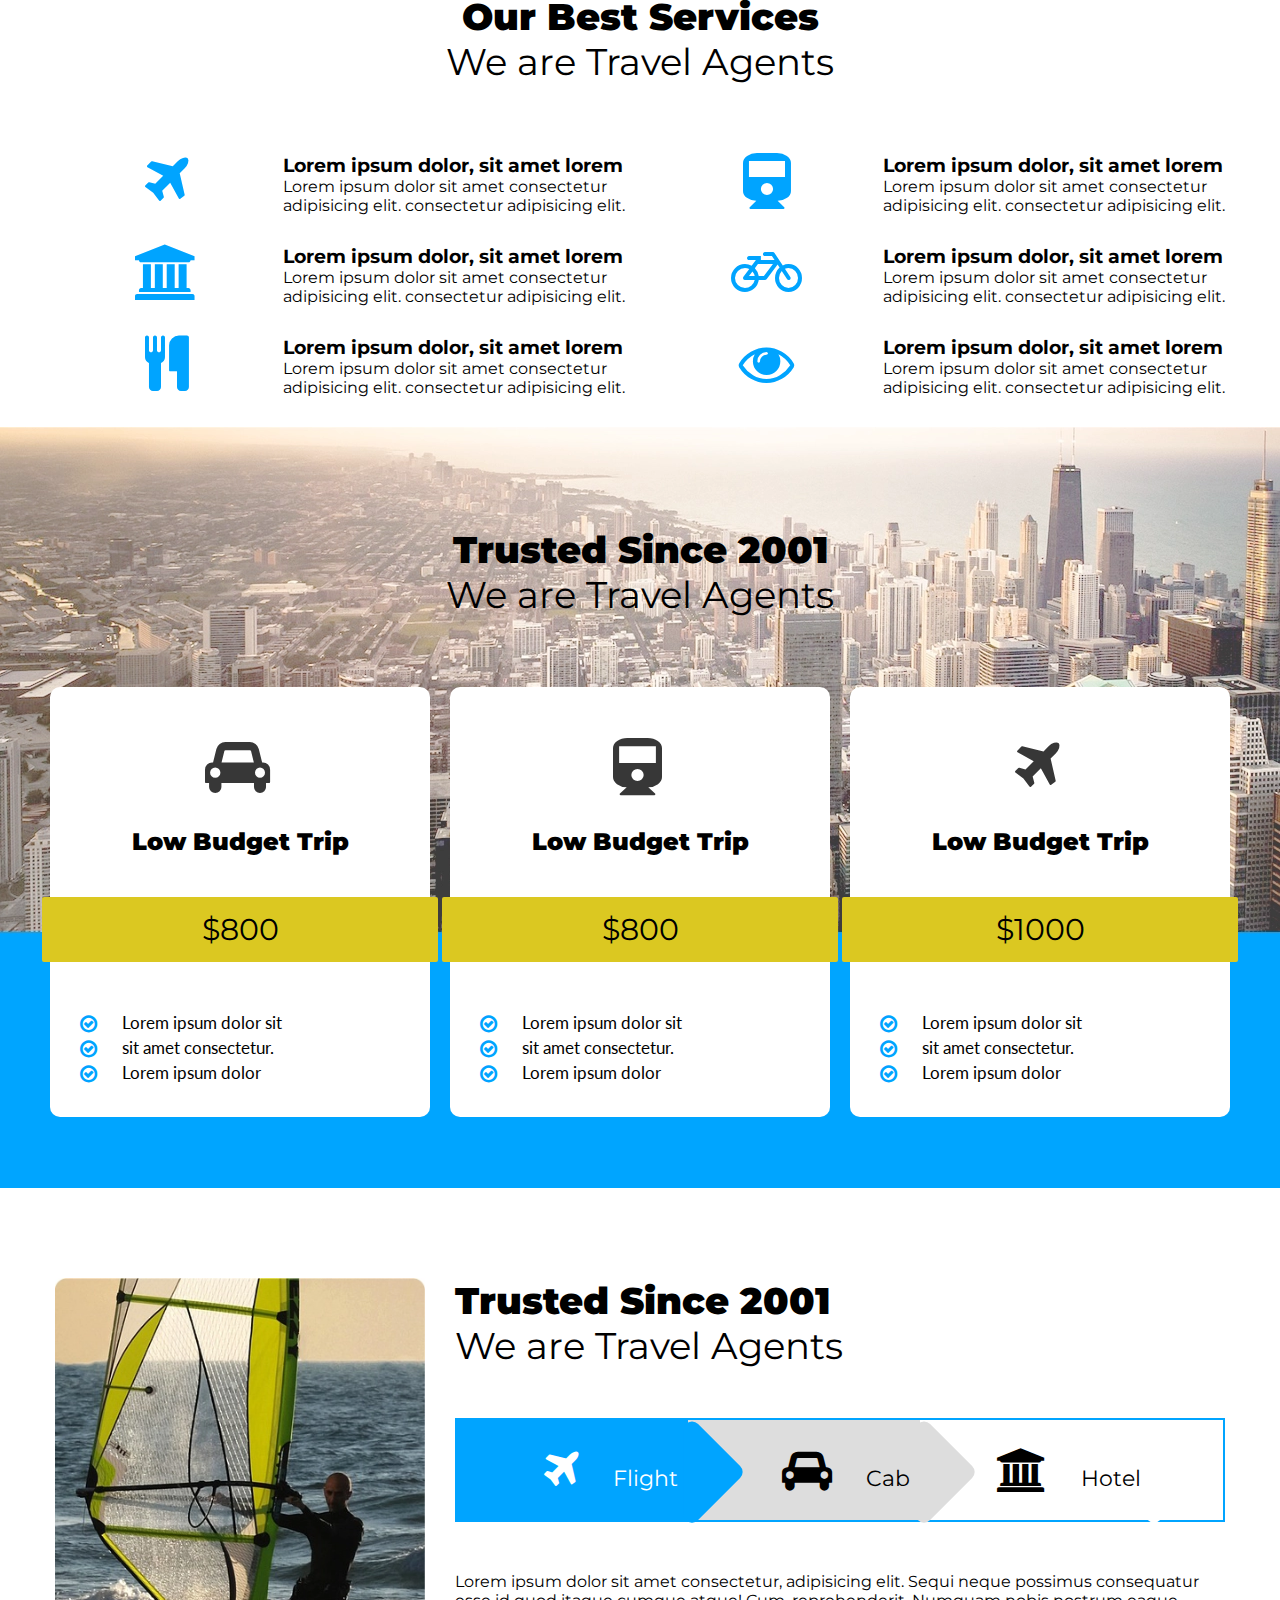
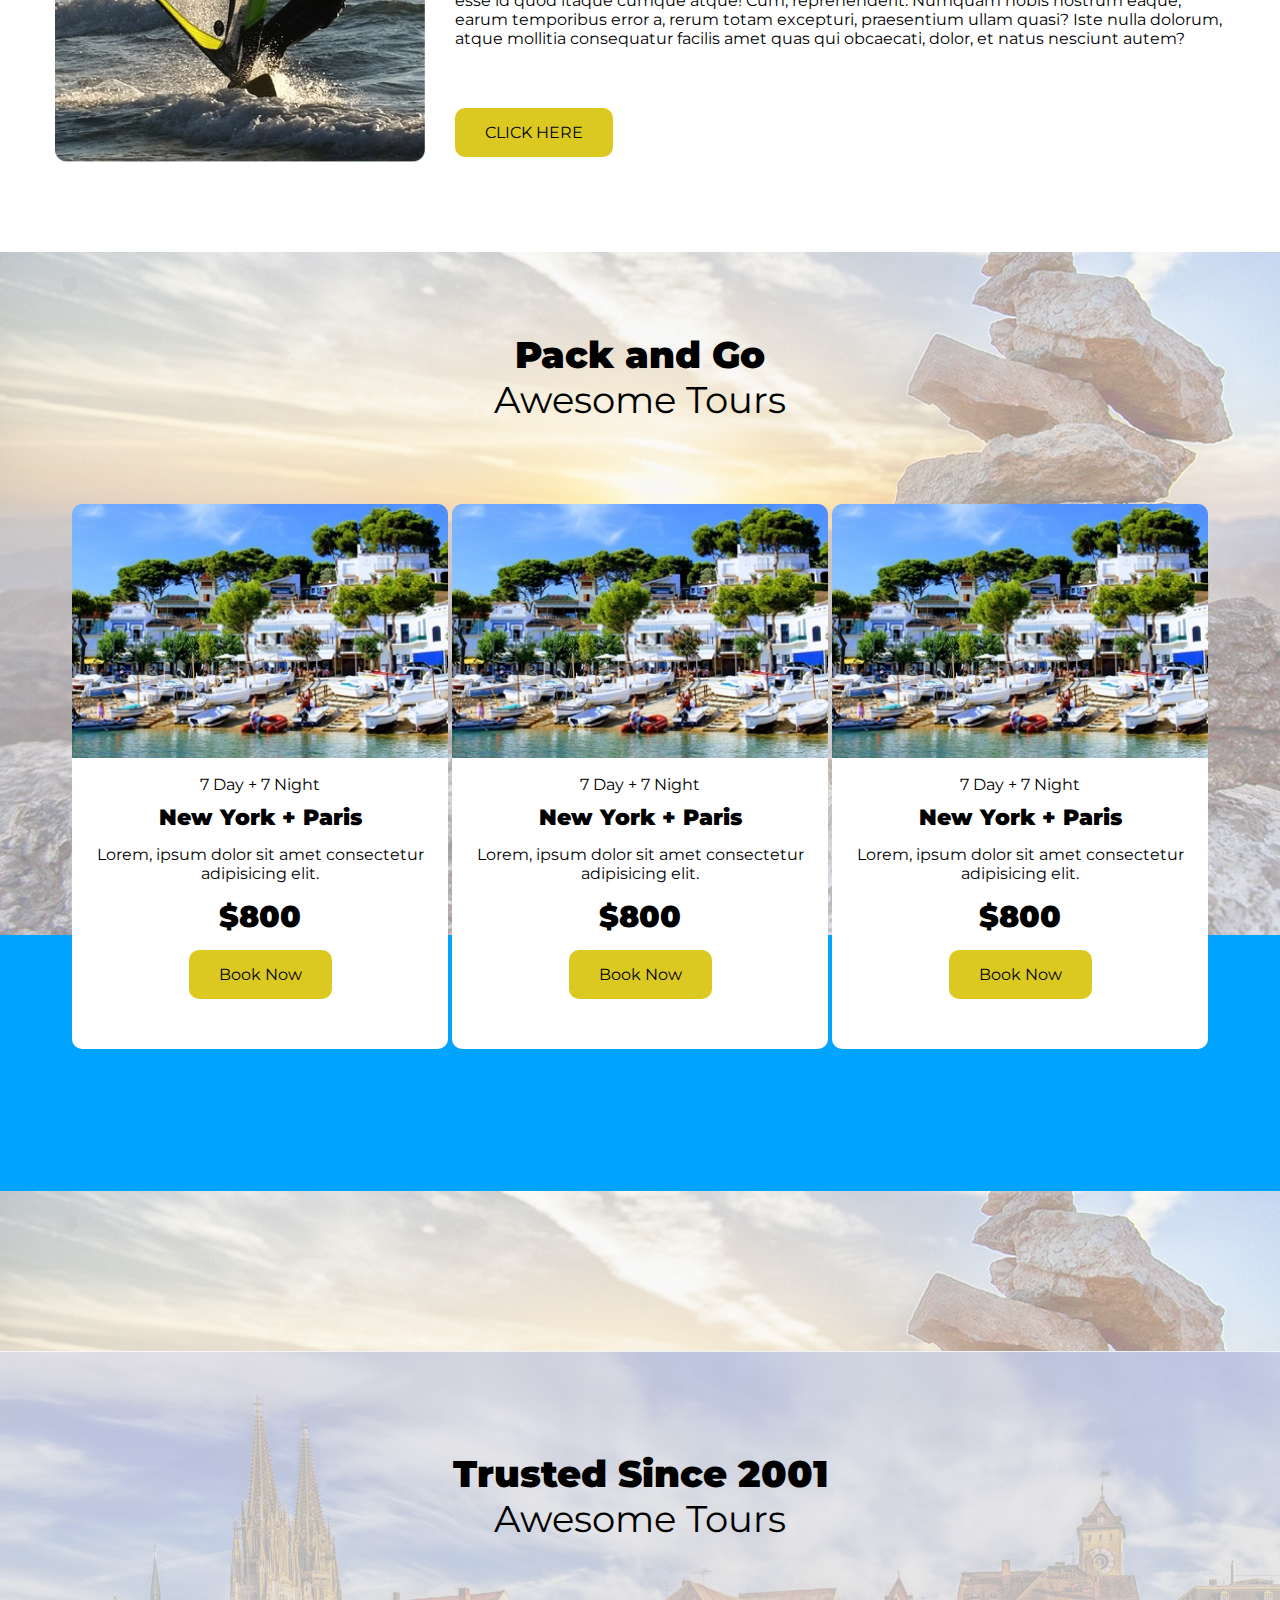
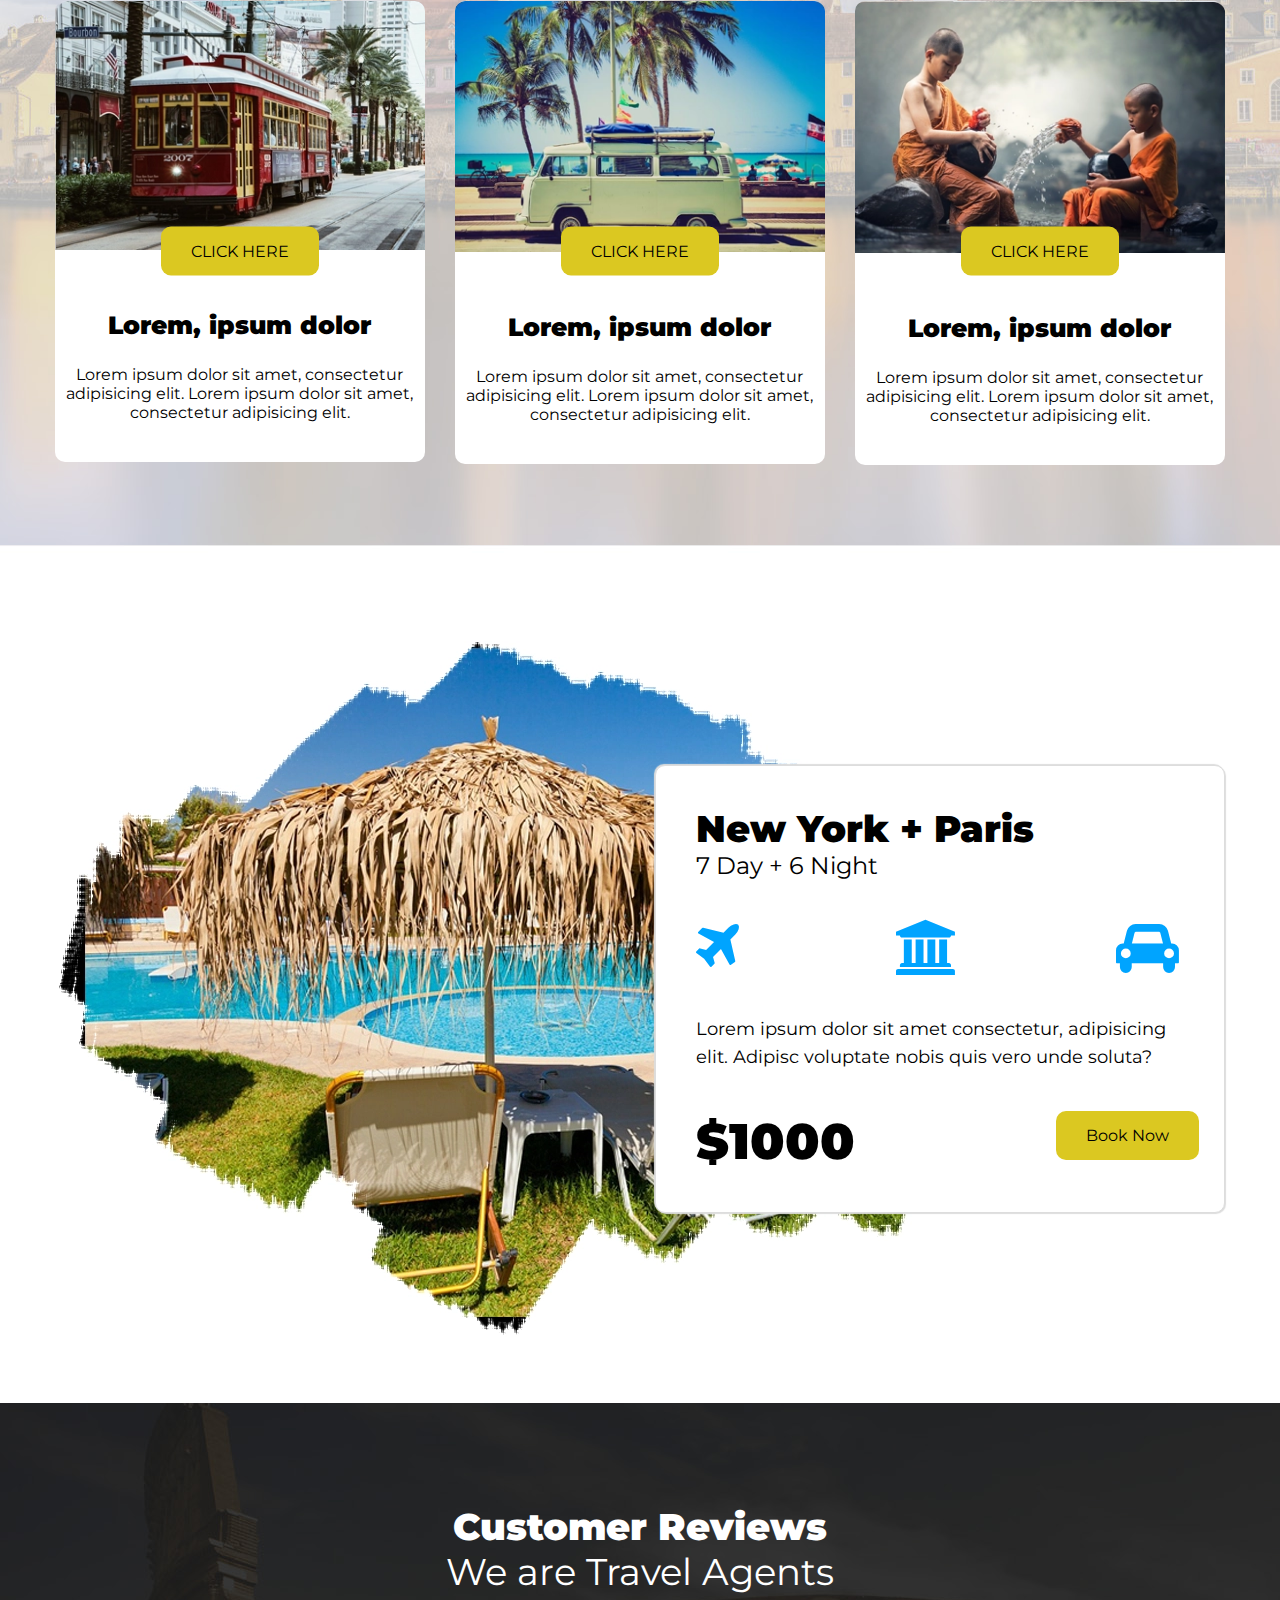
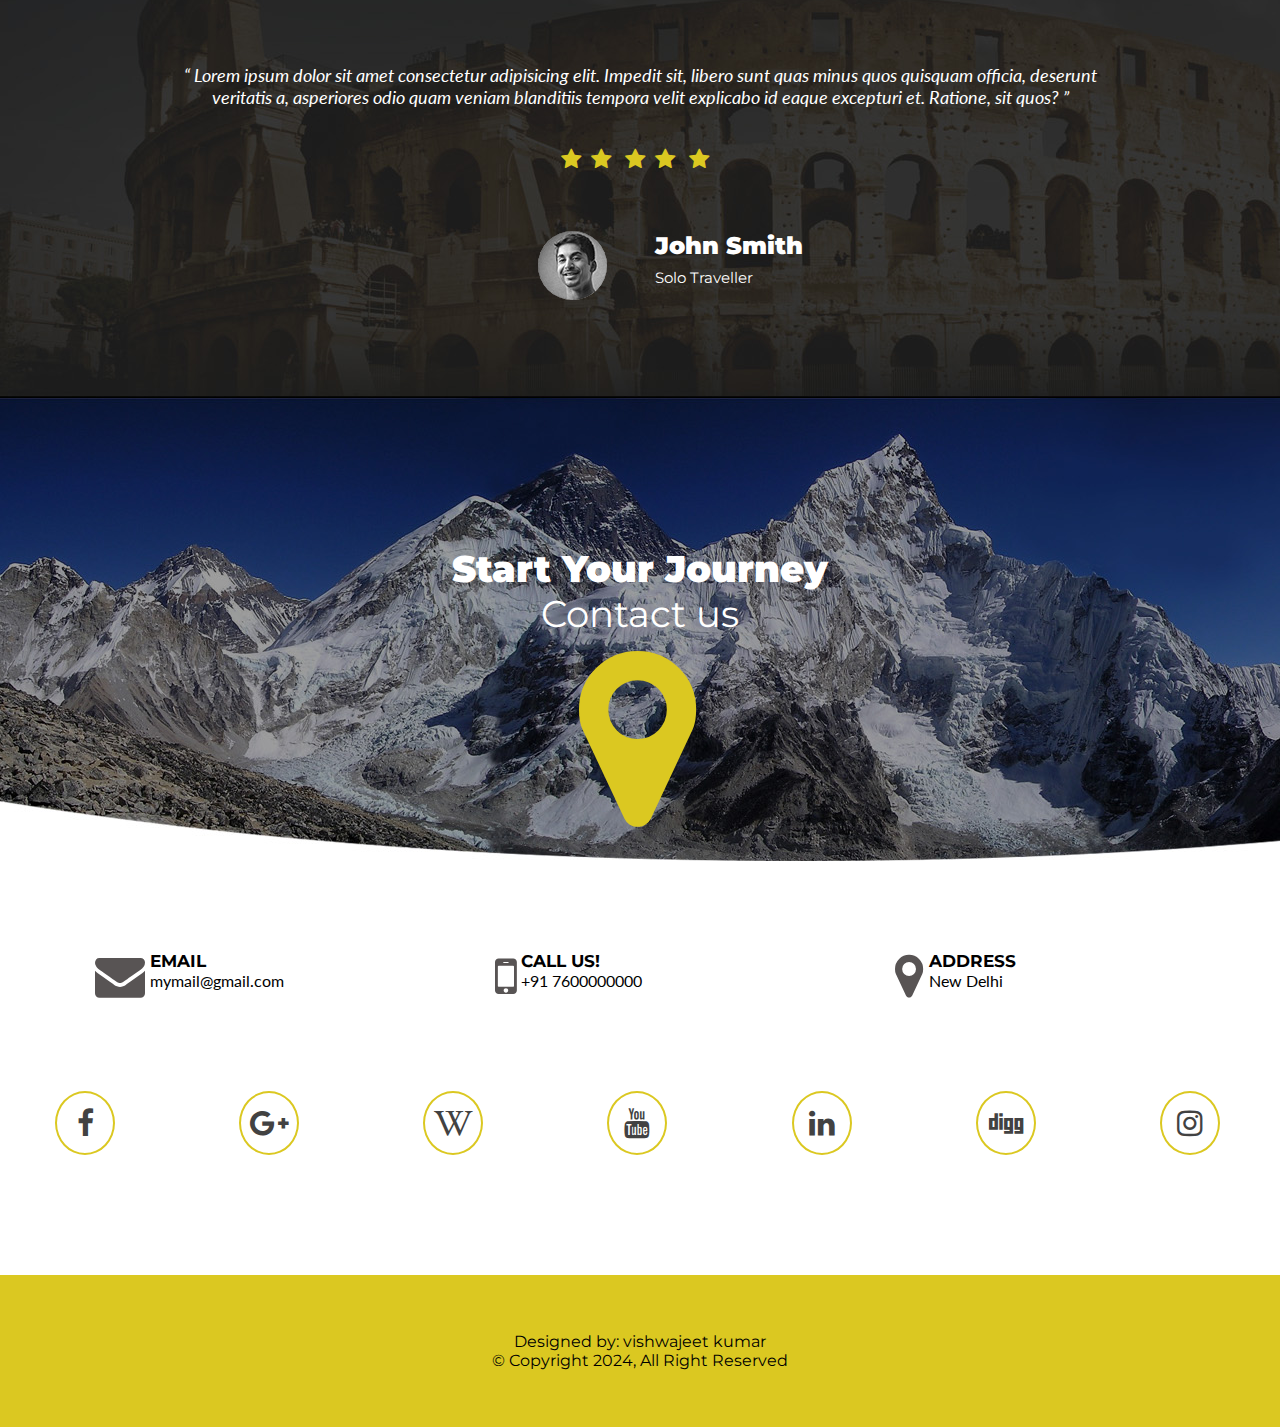
==== commit 8b88a350: "javascript start" ====
--- a/index.html
+++ b/index.html
@@ -14,8 +14,7 @@
     />
   </head>
   <body>
-    <div id="header" class="header">
-      <header>
+    <header>
         <div class="container">
           <div class="row header-top">
             <div class="col-5 col-t-2 col-mh-2">
@@ -53,16 +52,14 @@
             <div class="col-3 col-t-4 col-mh-2">
               <ul class="flex sign-in-up">
                 <li>
-                  <a href=""
+                  <a href="./login.html"
                     ><span class="fa fa-user"></span
-                    ><span class="text mh-d-none">Login</span></a
-                  >
-                </li>
-                <li>
-                  <a href=""
+                    ><span class="text mh-d-none">Login</span></a>
+                </li>
+                <li>
+                  <a href="./signup.html"
                     ><span class="fa fa-key"></span
-                    ><span class="text mh-d-none">Sign Up</span></a
-                  >
+                    ><span class="text mh-d-none">Sign Up</span></a>
                 </li>
               </ul>
             </div>
@@ -90,9 +87,9 @@
             </div>
           </div>
         </div>
-      </header>
-      <section class="banner" role="banner">
-        <div class="container">
+    </header>
+    <section class="banner" role="banner">
+        <div class="banner-content">
           <h2>Start Your Greatest </h2>
           <small>ADVENTURE WITH US!</small>
           <p>
@@ -102,8 +99,7 @@
           </p>
           <button class="btn">CLICK HERE</button>
         </div>
-      </section>
-    </div>
+    </section>
     <section class="wrap-2">
       <div class="container">
         <h2>FINDS HOTELS</h2>
@@ -117,11 +113,11 @@
                 </div>
                 <div class="col-4">
                   <label for="date-s">Check-in</label>
-                  <input type="date" id="date-s" placeholder="DD/MM/YYYY" />
+                  <input type="date" id="date-s" />
                 </div>
                 <div class="col-4">
                   <label for="date-e">Check-out</label>
-                  <input type="date" id="date-e" placeholder="DD/MM/YYYY" />
+                  <input type="date" id="date-e" />
                 </div>
               </div>
             </div>
@@ -129,11 +125,11 @@
               <div class="row">
                 <div class="col-4">
                   <label for="adult">Adult</label>
-                  <input type="number" name="" id="adult" placeholder="01" />
+                  <input type="number" name="adult" id="adult" placeholder="01" />
                 </div>
                 <div class="col-4">
                   <label for="child">Child</label>
-                  <input type="number" name="" id="child" placeholder="00" />
+                  <input type="number" name="child" id="child" placeholder="00" />
                 </div>
                 <div class="col-4">
                   <button class="btn">CLICK HERE</button>
--- a/css/style.css
+++ b/css/style.css
@@ -64,10 +64,7 @@
 
 /* custom css */
 
-.header{background: url(../images/banner.jpg),no-repeat center/cover, linear-gradient(#000,#000);
-    max-width: 1425px; min-height:744px; color: #fff; position: relative;}
-
-header{background: #00000063;  padding-top: 20px; color: #fff; position: fixed; right: 0; left: 0;}
+header{background: #00000063;  padding-top: 20px; color: #fff; position: fixed; right: 0; left: 0; z-index: 10;}
 header a{color: inherit;}
 header .header-top{border-bottom: 3px solid #c2c2c2; padding-bottom: 1rem;}
 .header-top .social-link{display: flex; flex-flow: row wrap; margin-left: 60px; gap: 40px;}
@@ -83,7 +80,10 @@
 .header-bottom #menu{display: none;}
 
 
-.banner{position: absolute; top: 50%; left: 50%; transform: translate(-50%,-50%); text-align: center;}
+
+.banner{background: url(../images/banner.jpg),no-repeat center/cover, linear-gradient(#000,#000);
+    max-width: 1425px; min-height:744px; color: #fff; position: relative;}
+.banner-content{position: absolute; top: 50%; left: 50%; transform: translate(-50%, -50%); text-align: center;}    
 .banner h2{font-size: 3.5rem;}
 .banner h2 small{font-size: 2rem;}
 .banner p{font: 400 17.8px var(--ffl);margin-bottom: 50px;}
@@ -161,19 +161,6 @@
  .wrap-7 h2{margin-bottom: 80px;}   
  .wrap-7 .packages{padding: 0 30px;}
  .packages .package{border-radius: 10px; padding:2px; position: relative; max-width: 380px;  }
- .packages .package:nth-child(2)::after{
-    content: "\f0d7";
-    font-family: FontAwesome;
-    font-size: 380px;
-    font-weight: 900;
-    position: absolute;
-    left: 0;
-    right: 0;
-    bottom:-220px;
-    color: #fff;
-    z-index: 10;
-    overflow: hidden;
-}
  .package img{border-radius: 10px 10px 0 0;}
  .package-content{background: #fff;border-radius: 0 0 10px 10px;}
  .package-content p{padding-top: 14px; }
@@ -255,7 +242,7 @@
     .t-d-none{display: none;}
 
     .header-bottom label{display: inline-block;}
-    .collapse{opacity: 0;  visibility: hidden; position:absolute; top: 129px; left: 0; right: 0; background: #000; z-index: 10; bottom: 20%;}
+    .collapse{opacity: 0;  visibility: hidden; position:absolute; top: 129px; left: 0; right: 0; background: #000;}
     .collapse ul{flex-flow: column wrap; text-align: left;margin:2rem  2rem 0 0; align-items: end; }
     .collapse li{width: 120px; }
     .collapse a{display: inline-block; line-height: 30px; }
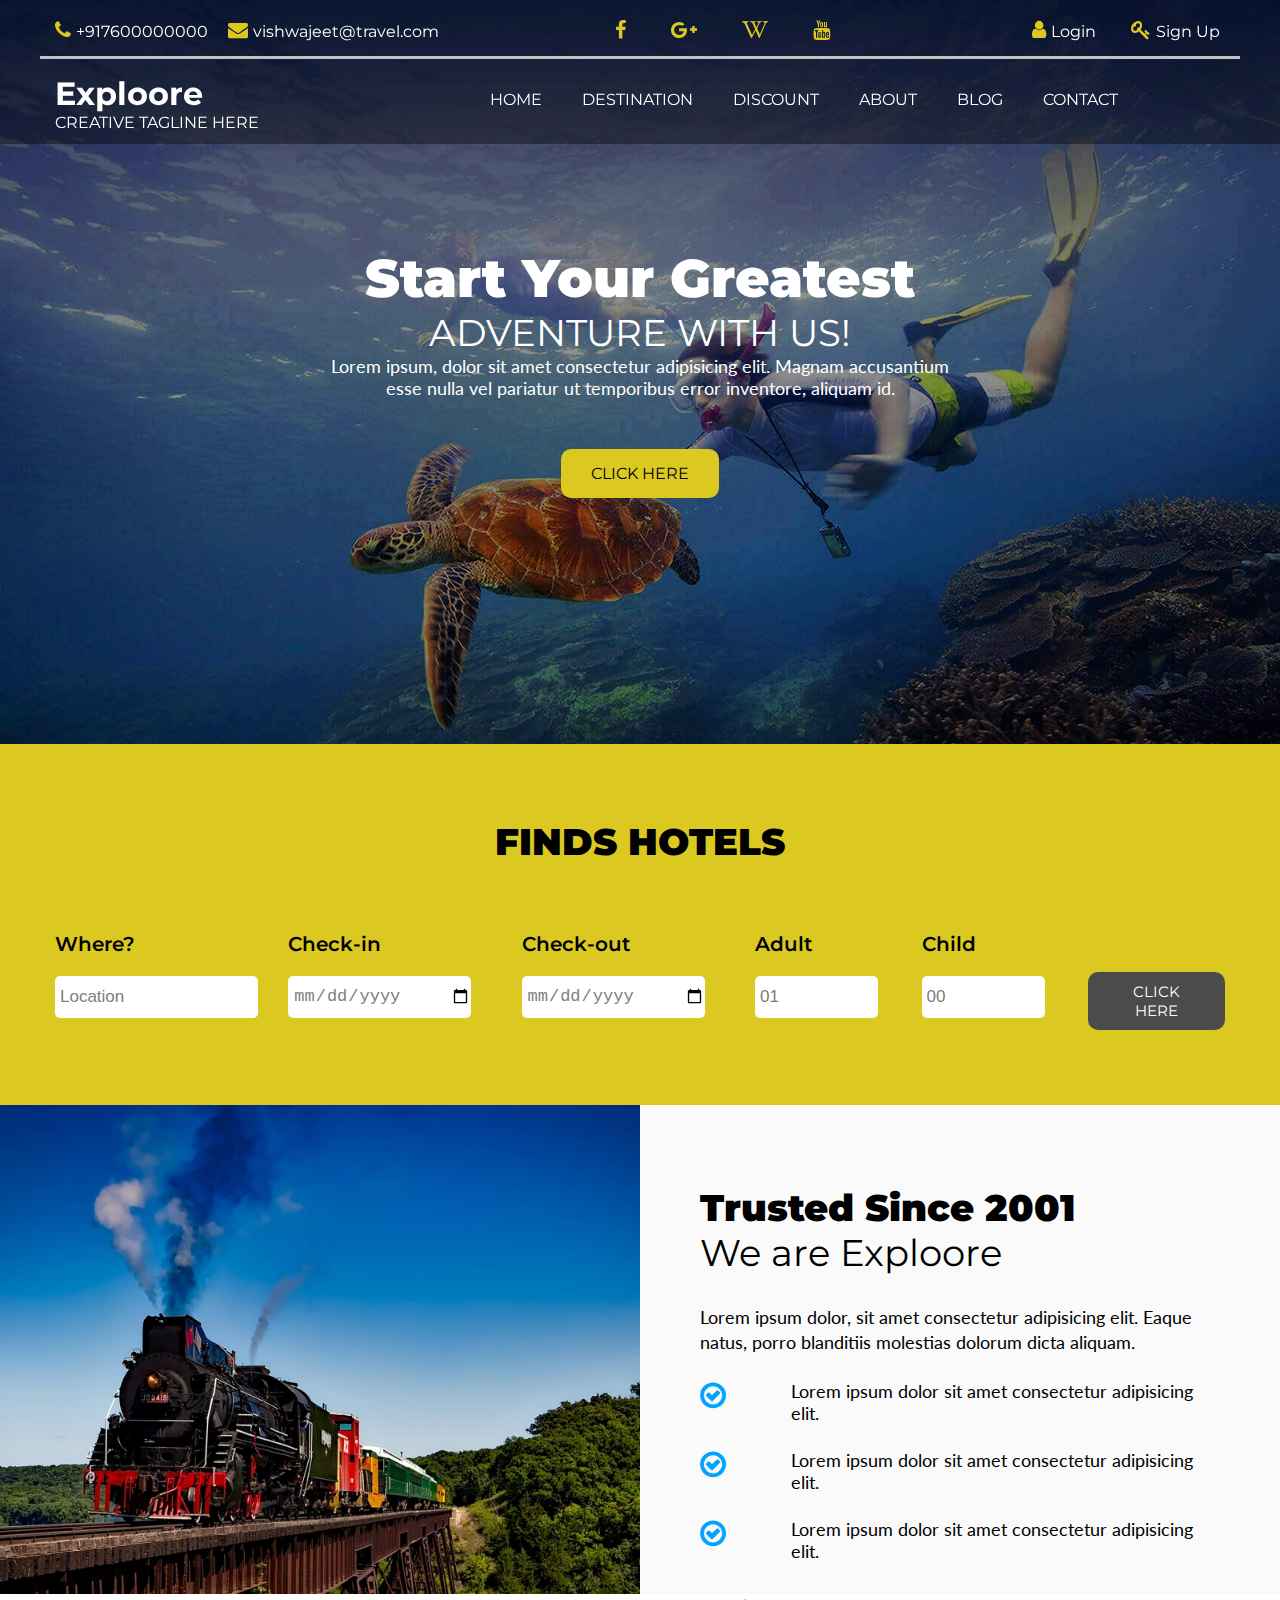
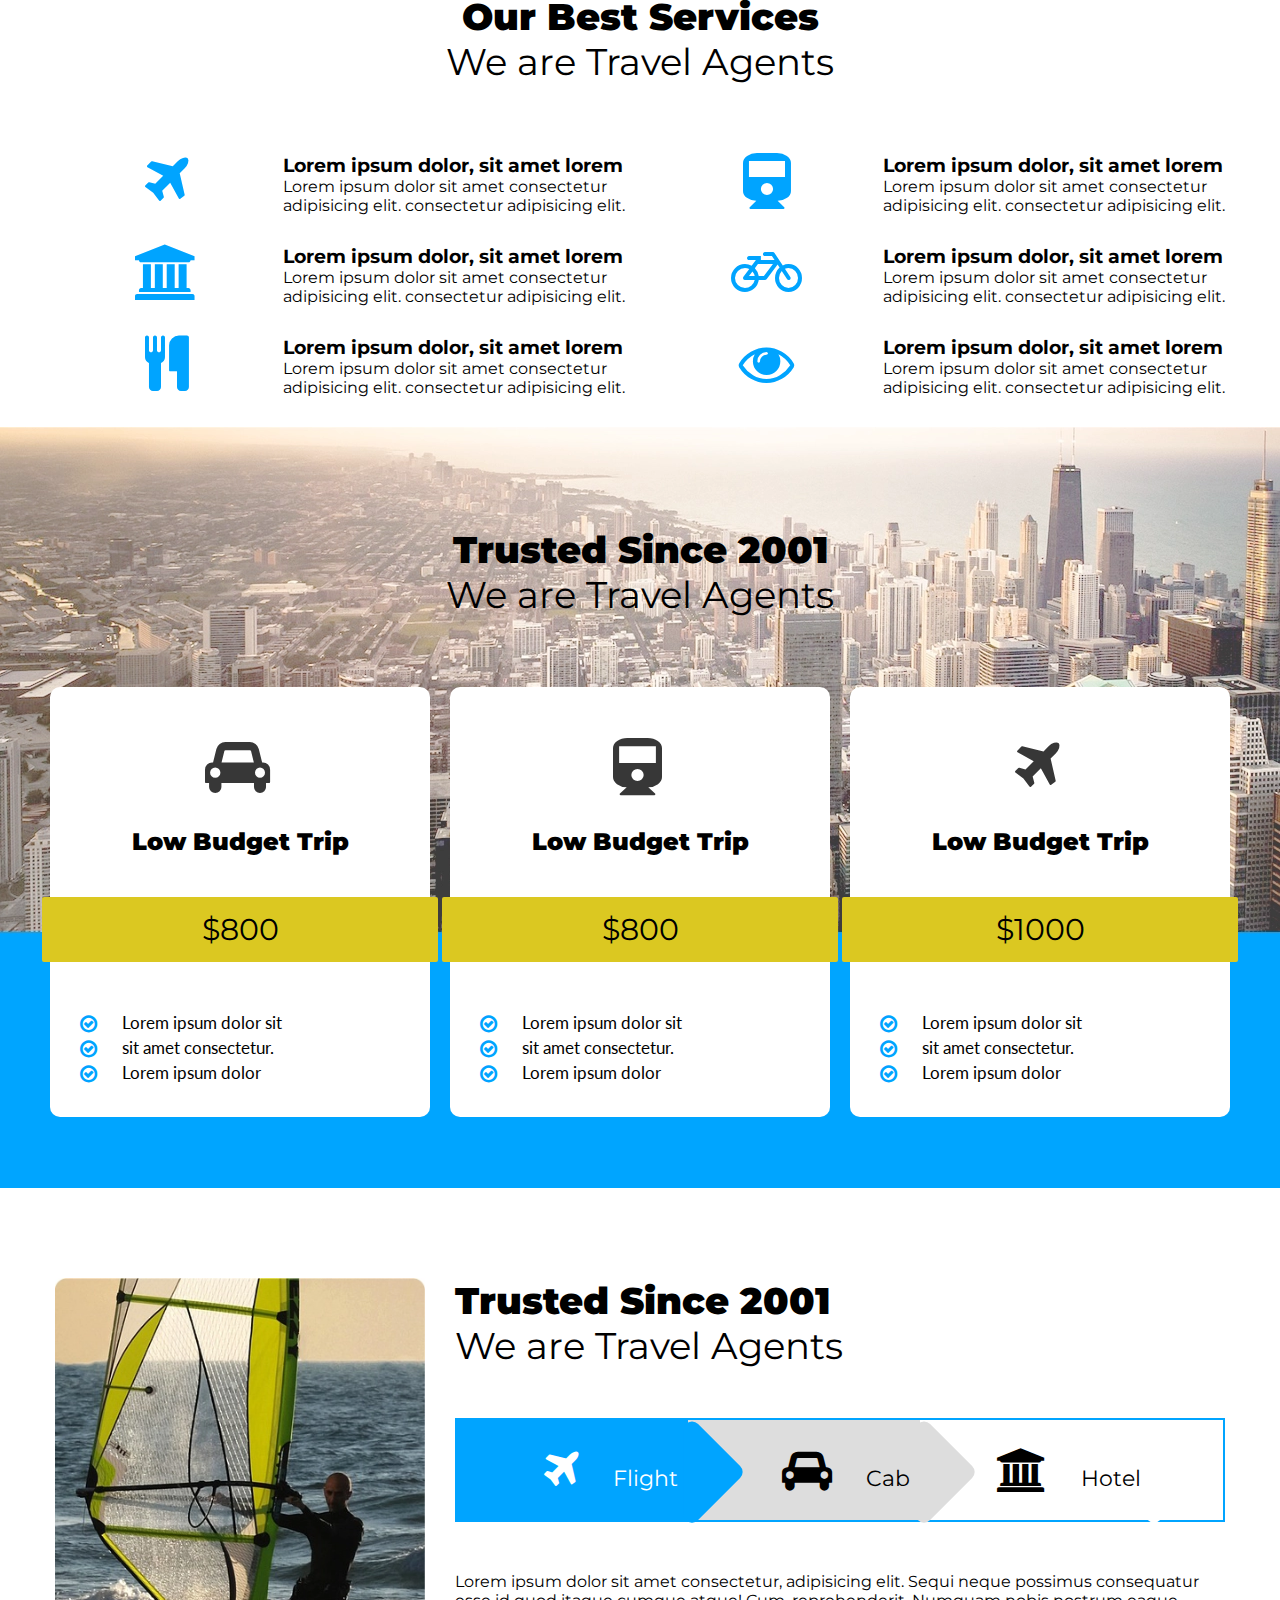
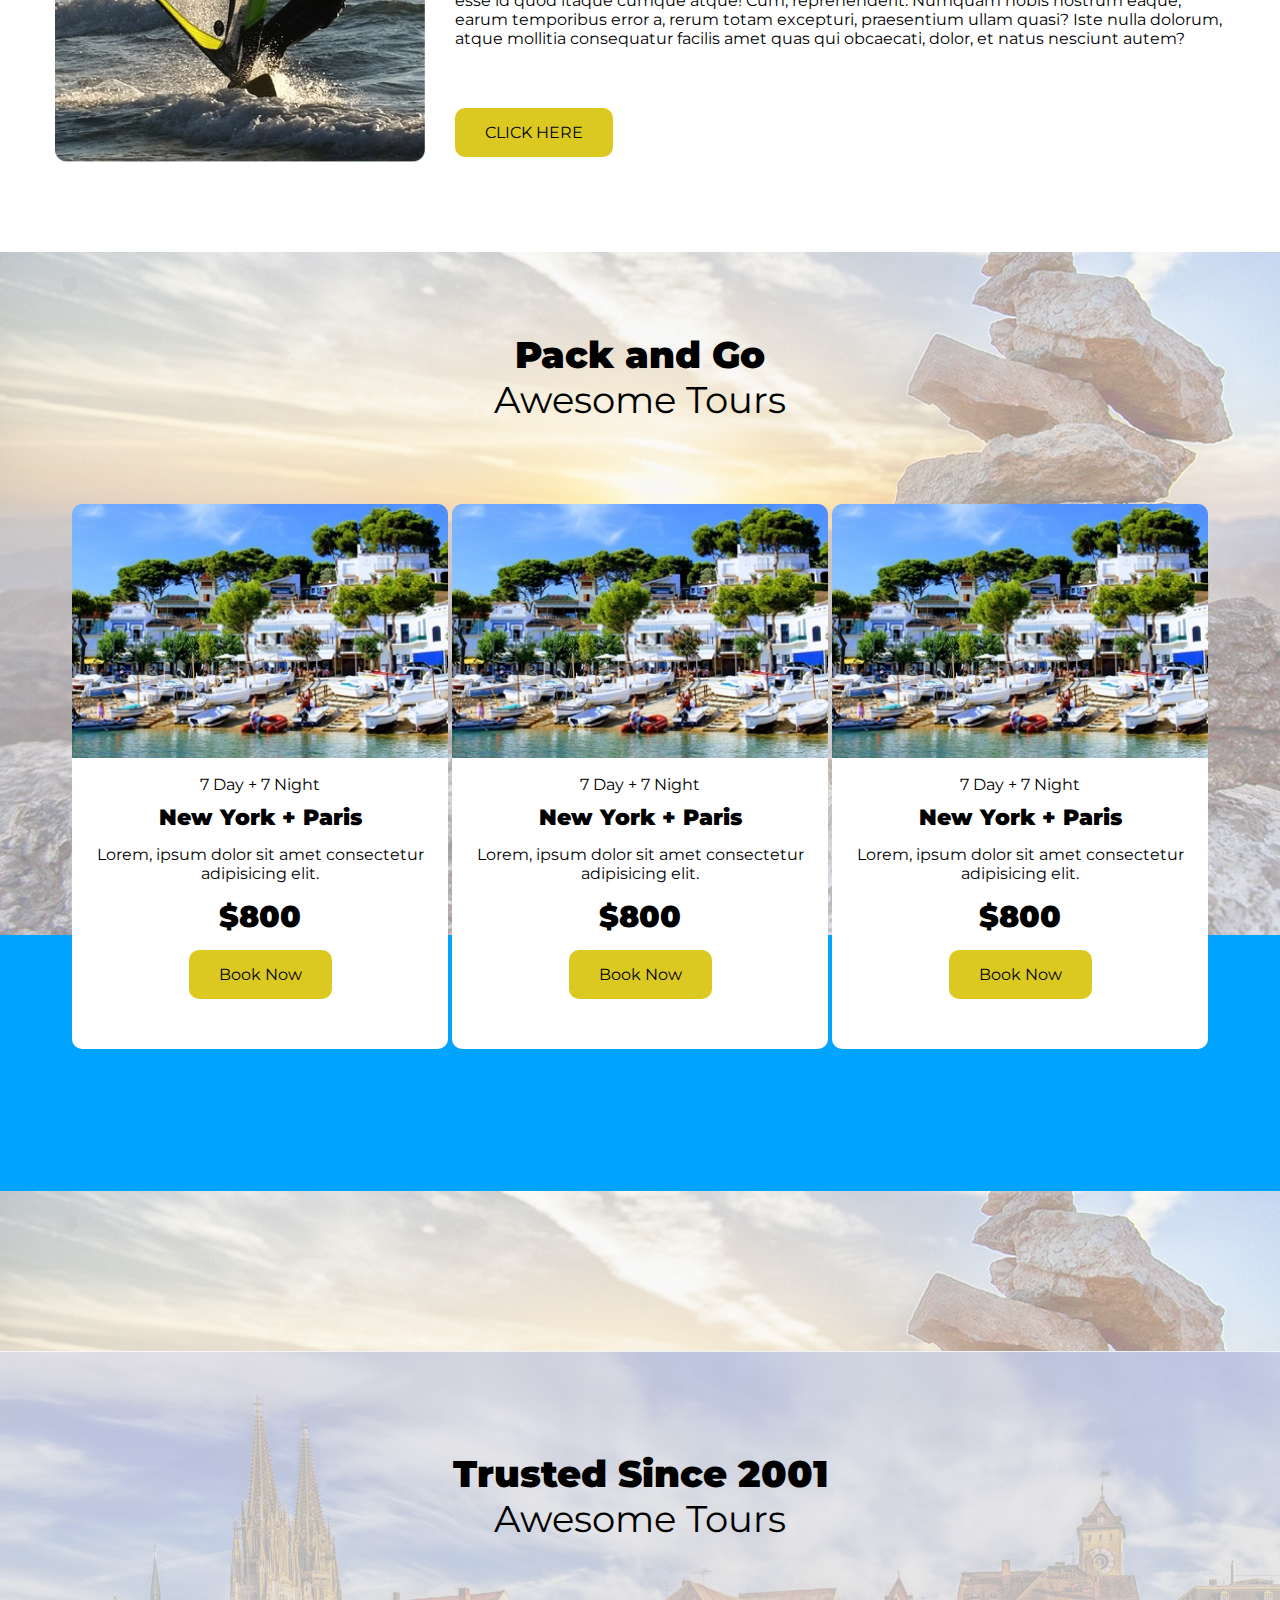
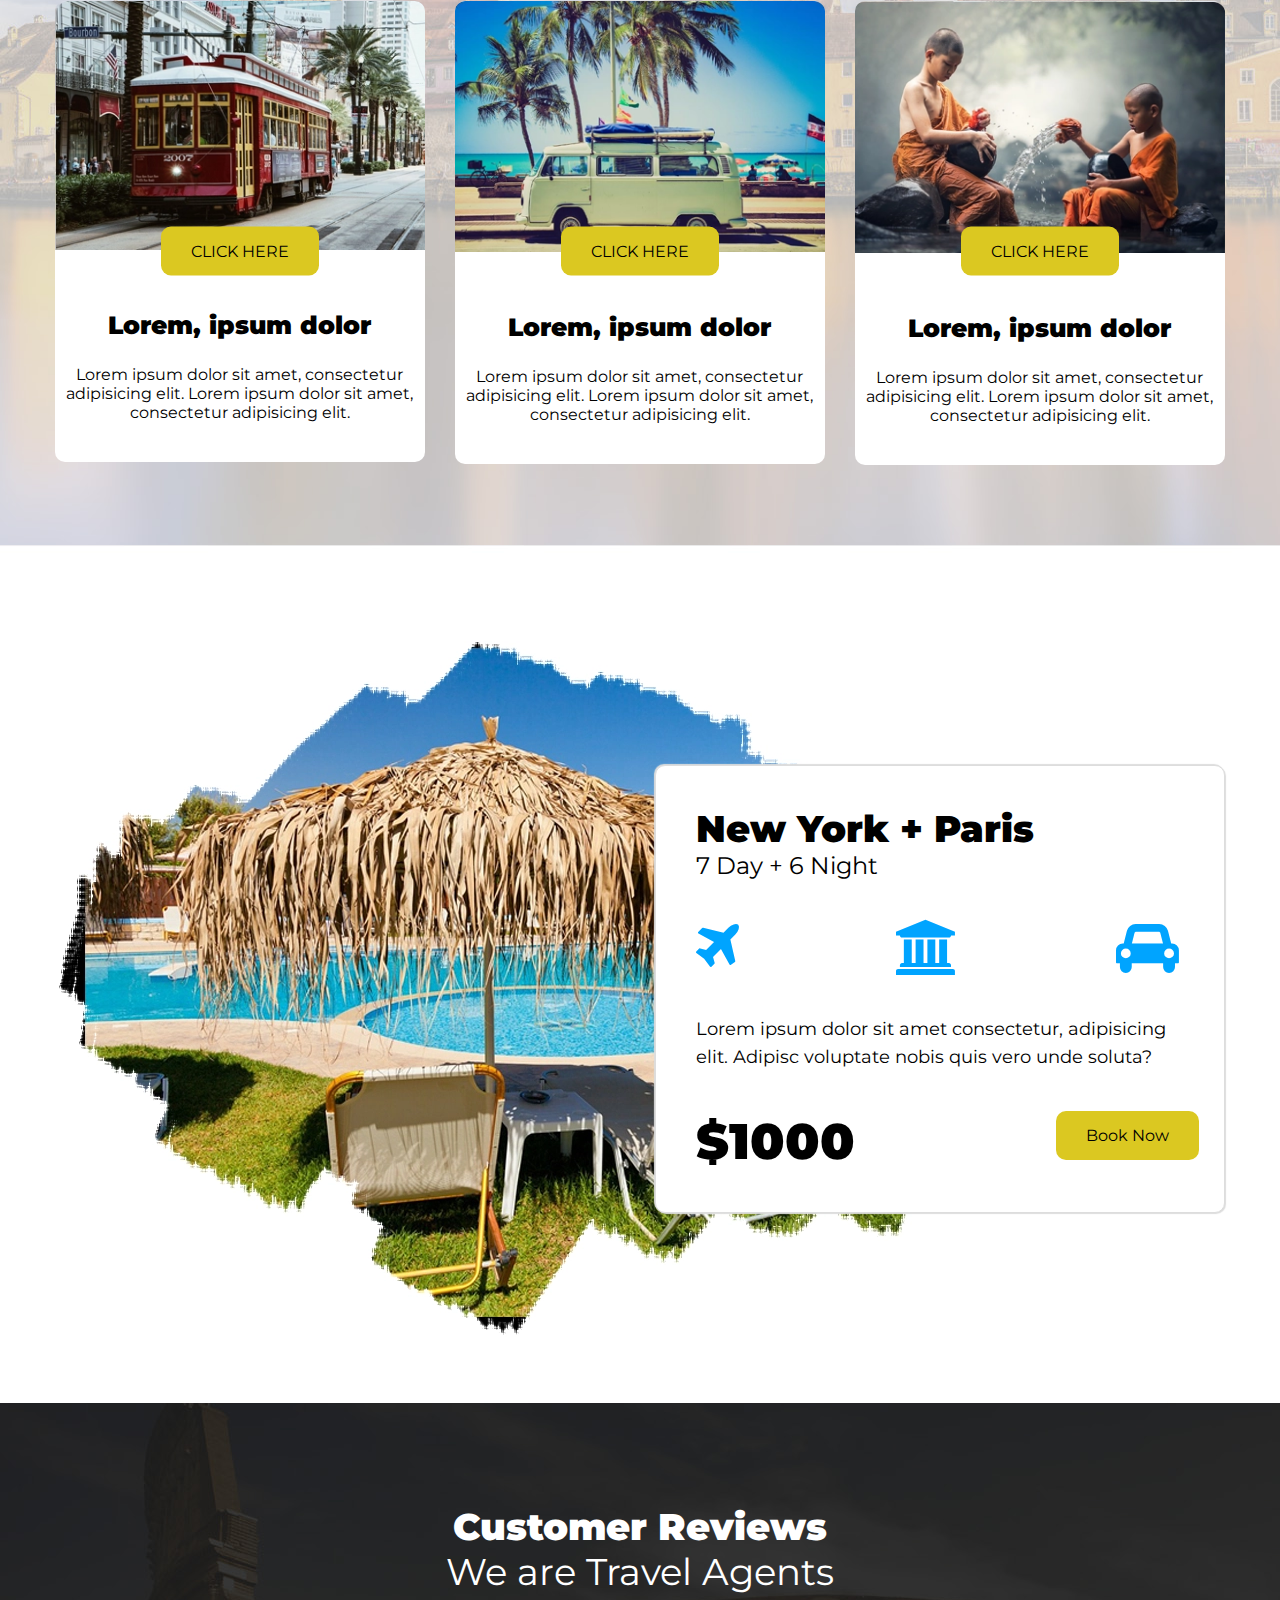
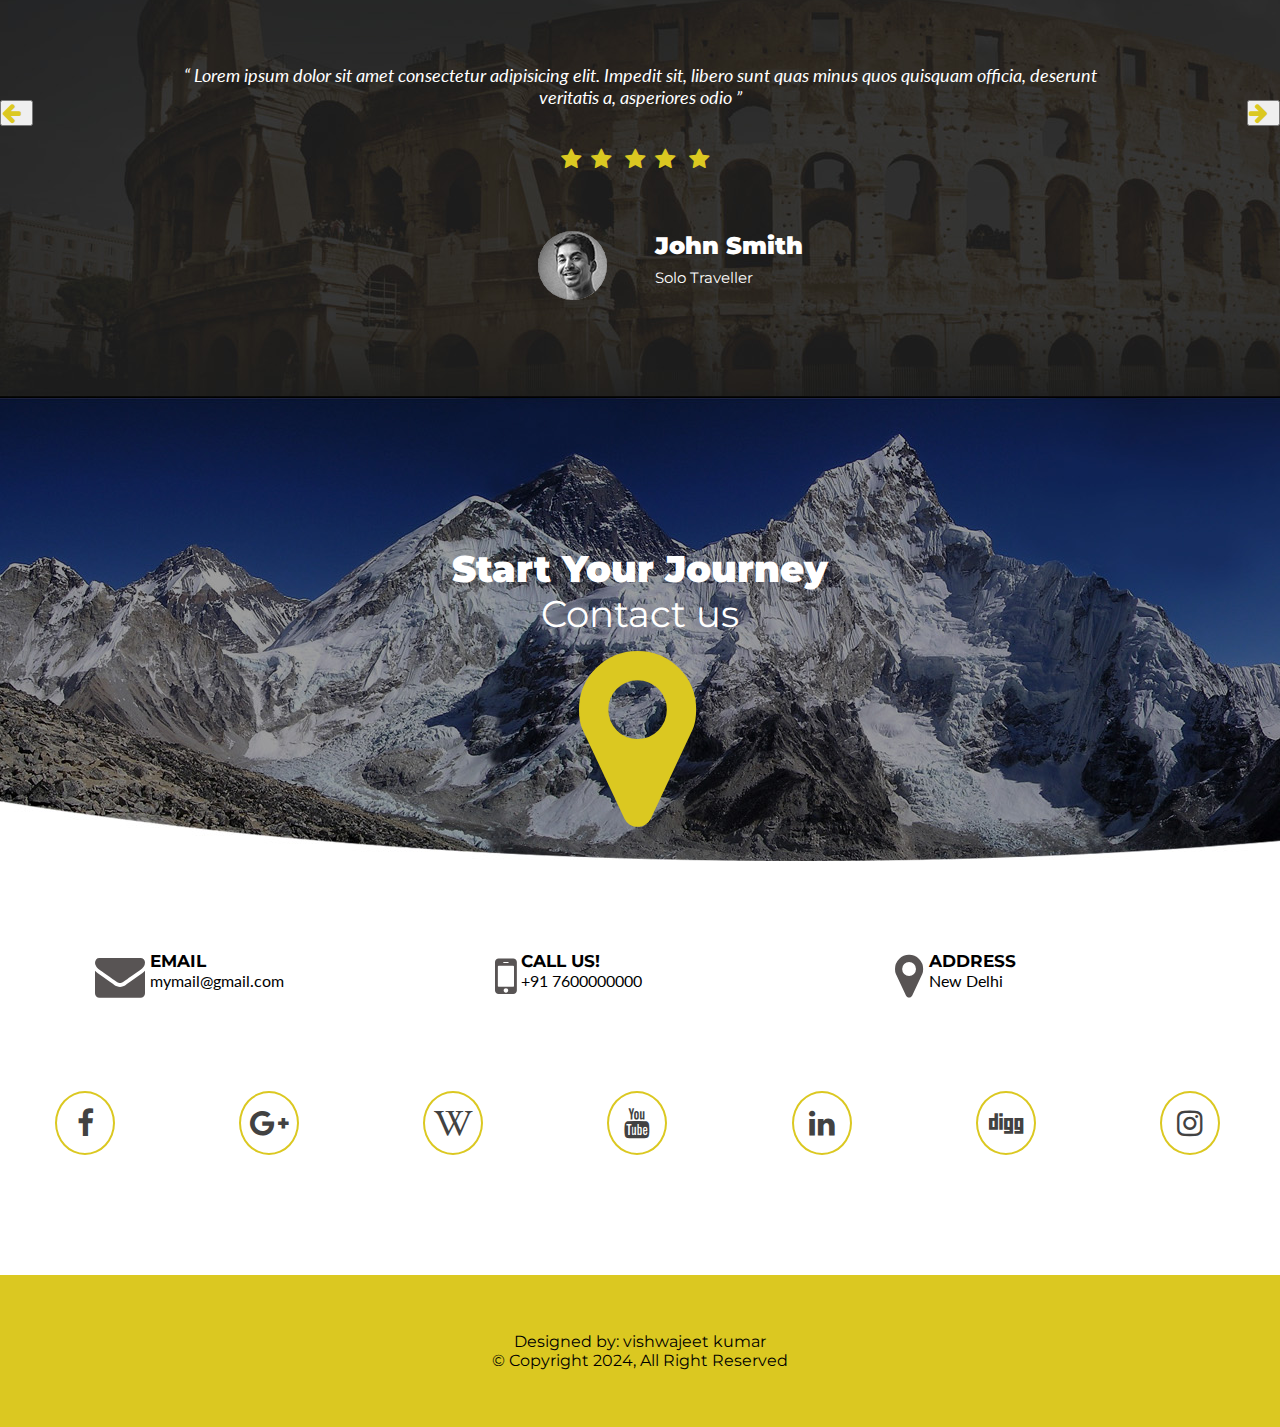
==== commit 9ef1029b: "formValidation" ====
--- a/index.html
+++ b/index.html
@@ -78,7 +78,7 @@
                 <ul class="flex align-center">
                   <li><a href="#header">HOME</a></li>
                   <li><a href="#destination">DESTINATION</a></li>
-                  <li><a href="#didcount">DISCOUNT</a></li>
+                  <li><a href="#discount">DISCOUNT</a></li>
                   <li><a href="#about">ABOUT</a></li>
                   <li><a href="#blog">BLOG</a></li>
                   <li><a href="#contact">CONTACT</a></li>
@@ -88,7 +88,7 @@
           </div>
         </div>
     </header>
-    <section class="banner" role="banner">
+    <section class="banner" role="banner" id="header">
         <div class="banner-content">
           <h2>Start Your Greatest </h2>
           <small>ADVENTURE WITH US!</small>
@@ -103,21 +103,21 @@
     <section class="wrap-2">
       <div class="container">
         <h2>FINDS HOTELS</h2>
-        <form action="/">
+        <form action="./hotels.html" method="post" target="_blank">
           <div class="row">
             <div class="col-7 col-mh-12">
               <div class="row find-hotel">
                 <div class="col-4">
                   <label for="loc">Where?</label>
-                  <input type="text" id="loc" placeholder="Location" />
+                  <input type="text" name="loc" placeholder="Location" />
                 </div>
                 <div class="col-4">
-                  <label for="date-s">Check-in</label>
-                  <input type="date" id="date-s" />
+                  <label for="date_s">Check-in</label>
+                  <input type="date" name="date_s" />
                 </div>
                 <div class="col-4">
-                  <label for="date-e">Check-out</label>
-                  <input type="date" id="date-e" />
+                  <label for="date_e">Check-out</label>
+                  <input type="date" name="date_e" />
                 </div>
               </div>
             </div>
@@ -132,7 +132,7 @@
                   <input type="number" name="child" id="child" placeholder="00" />
                 </div>
                 <div class="col-4">
-                  <button class="btn">CLICK HERE</button>
+                  <button type="submit" class="btn" >CLICK HERE</button>
                 </div>
               </div>
             </div>
@@ -140,7 +140,7 @@
         </form>
       </div>
     </section>
-    <section class="wrap-3">
+    <section id="about" class="wrap-3">
       <div class="flex">
         <div class="img">
           <img
@@ -318,7 +318,7 @@
         </div>
       </div>
     </section>
-    <section class="wrap-6">
+    <section id="blog"  class="wrap-6">
       <div class="container">
         <div class="row">
           <div class="col-4 col-t-12">
@@ -362,7 +362,7 @@
         </div>
       </div>
     </section>
-    <section class="wrap-7">
+    <section  id="discount" class="wrap-7">
       <div class="container">
         <div class="row">
           <div class="col-12">
@@ -432,7 +432,7 @@
         </div>
       </div>
     </section>
-    <section class="wrap-8">
+    <section id="destination" class="wrap-8">
       <div class="container">
         <div class="row">
           <div class="col-12">
@@ -525,12 +525,69 @@
         </div>
       </div>
     </section>
-    <section class="wrap-10">
+    <section  class="wrap-10">
       <div class="container">
         <h2>
           Customer Reviews <br />
           <small>We are Travel Agents</small>
         </h2>
+        <div class="reviews">
+          <div class="review_item">
+            <blockquote>
+              <q>
+                Lorem ipsum dolor sit amet consectetur adipisicing elit. Impedit
+                sit, libero sunt quas minus quos quisquam officia, deserunt
+                veritatis a, asperiores odio 
+              </q>
+            </blockquote>
+            <span class="fa fa-star"></span><span class="fa fa-star"></span>
+            <span class="fa fa-star"></span><span class="fa fa-star"></span>
+            <span class="fa fa-star"></span>
+            <div class="row reviewer">
+              <div class="col-6 review-img">
+                <img
+                  src="./images/review-1.jpg"
+                  alt="John Smith"
+                  width="69"
+                  height="69"
+                />
+              </div>
+              <div class="col-6 img-name">
+                <h3>
+                  John Smith <br />
+                  <small>Solo Traveller</small>
+                </h3>
+              </div>
+            </div>
+         </div>
+         <div class="review_item">
+          <blockquote>
+            <q>
+             Impedi  sit, libero sunt quas minus quos quisquam officia, deserunt
+              veritatis a, asperiores odio quam veniam blanditiis tempora velit
+              explicabo id eaque excepturi et. Ratione, sit quos?
+            </q>
+          </blockquote>
+          <span class="fa fa-star"></span><span class="fa fa-star"></span>
+          <span class="fa fa-star"></span>
+          <div class="row reviewer">
+            <div class="col-6 review-img">
+              <img
+                src="./images/review-2.jpg"
+                alt="John Smith"
+                width="69"
+                height="69"
+              />
+            </div>
+            <div class="col-6 img-name">
+              <h3>
+                John Smith-1 <br />
+                <small>Solo Traveller</small>
+              </h3>
+            </div>
+          </div>
+         </div>
+         <div class="review_item">
         <blockquote>
           <q>
             Lorem ipsum dolor sit amet consectetur adipisicing elit. Impedit
@@ -539,14 +596,13 @@
             explicabo id eaque excepturi et. Ratione, sit quos?
           </q>
         </blockquote>
-
         <span class="fa fa-star"></span><span class="fa fa-star"></span>
-        <span class="fa fa-star"></span><span class="fa fa-star"></span>
+        <span class="fa fa-star"></span>
         <span class="fa fa-star"></span>
         <div class="row reviewer">
           <div class="col-6 review-img">
             <img
-              src="./images/review-1.jpg"
+              src="./images/review-3.jpg"
               alt="John Smith"
               width="69"
               height="69"
@@ -554,14 +610,75 @@
           </div>
           <div class="col-6 img-name">
             <h3>
-              John Smith <br />
+              John Smith-2 <br />
               <small>Solo Traveller</small>
             </h3>
           </div>
         </div>
-      </div>
-    </section>
-    <footer class="wrap-11">
+         </div>
+         <div class="review_item">
+      <blockquote>
+        <q>
+          Lorem ipsum dolor sit amet consectetur adipisicing elit. Impedit
+          sit, libero sunt quas minus quos quisquam officia, deserunt
+          veritatis a, asperiores odio quam veniam blanditiis tempora velit
+          explicabo id eaque excepturi et. 
+        </q>
+      </blockquote>
+      <span class="fa fa-star"></span><span class="fa fa-star"></span>
+      <span class="fa fa-star"></span><span class="fa fa-star"></span>
+      <span class="fa fa-star"></span>
+      <div class="row reviewer">
+        <div class="col-6 review-img">
+          <img
+            src="./images/review-4.jpg"
+            alt="John Smith"
+            width="69"
+            height="69"
+          />
+        </div>
+        <div class="col-6 img-name">
+          <h3>
+            John Smith-3 <br />
+            <small>Solo Traveller</small>
+          </h3>
+        </div>
+      </div>
+         </div>
+         <div class="review_item">
+    <blockquote>
+      <q>
+        Lorem ipsum dolor sit amet consectetur adipisicing elit. Impedit
+        sit, libero sunt quas minus quos quisquam officia, deserunt
+        veritatis a, asperiores odio quam veniam blanditiis tempora velit
+        explicabo id eaque excepturi et. Ratione, sit quos?
+      </q>
+    </blockquote>
+    <span class="fa fa-star"></span><span class="fa fa-star"></span>
+    <span class="fa fa-star"></span><span class="fa fa-star"></span>
+    <div class="row reviewer">
+      <div class="col-6 review-img">
+        <img
+          src="./images/review-5.jpg"
+          alt="John Smith"
+          width="69"
+          height="69"
+        />
+      </div>
+      <div class="col-6 img-name">
+        <h3>
+          John Smith-4 <br />
+          <small>Solo Traveller</small>
+        </h3>
+      </div>
+    </div>
+         </div>
+        </div> 
+        <button id="preBtn" onclick="prevReview()"><span class="fa fa-arrow-left"></span></button>
+        <button id="nextBtn" onclick="nextReview()"><span class="fa fa-arrow-right"></span></button>
+      </div>
+    </section>
+    <footer id="contact" class="wrap-11">
       <div class="top">
         <div class="top-header">
           <h2>Start Your Journey</h2>
@@ -614,5 +731,6 @@
         <p>&copy; Copyright 2024, All Right Reserved</p>
       </div>
     </footer>
+     <script src="./js/main.js" type="text/javascript" defer></script>
   </body>
 </html>
--- a/css/style.css
+++ b/css/style.css
@@ -112,7 +112,7 @@
 .icon-p p{flex-basis: 70%;} */
 
 
-.wrap-4{padding: 75px 0;}
+.wrap-4{padding: 75px 0px;}
 .wrap-4 h2{ text-align: center;}
 .wrap-4-head{ margin-bottom: 70px;}
 .wrap-4 li{margin-bottom: 2rem;}
@@ -144,9 +144,9 @@
     font-weight: 900;
     position: absolute;
     left: 97%;
-    top: -7.5px;
-    color: var(--sky-blue);
-    z-index: 10;}
+    top: -7.5px;z-index: 2;
+
+    color: var(--sky-blue);}
  .wrap6-content p{margin-bottom: 60px;}
  .wrap-6 li:first-child{background: var(--sky-blue); color: #fff;}
  .wrap-6 li:nth-last-child(2) a::after{color: #ddd;}
@@ -191,7 +191,7 @@
 .wrap-9card b{font: 900 50px var(--ff);}
 
 .wrap-10{background: url(../images/wrap-10bg.jpg), no-repeat center/cover,linear-gradient(#000,#000);
-    max-width: 1600px; height: 592px; color: #fff; text-align: center; padding: 100px 0;}
+    max-width: 1600px; height: 592px; color: #fff; text-align: center; padding: 100px 0; position: relative;}
 .wrap-10 blockquote q{ display:block; padding:70px 120px 40px 120px; font: 400 italic 17.88px var(--ffl);}  
 .wrap-10 span.fa{font-size: 22px; margin-right: 10px;}
 .wrap-10 .reviewer{padding: 60px 0; }
@@ -200,6 +200,8 @@
 .wrap-10 .img-name{text-align: left; line-height: 69px;}
 .reviewer .img-name h3{ font: 900 24px var(--ff);}
 .reviewer .img-name small{ font: 400 15px var(--ff);}
+.wrap-10 #preBtn{position: absolute; top: 50%; left: 0;}
+.wrap-10 #nextBtn{position: absolute; top: 50%; right: 0;}
 
 .wrap-11 .top .top-header{background: url(../images/footer-header.jpg), no-repeat center/cover,linear-gradient(#000,#000);
     max-width: 1600px; height: 465px; color: #fff; text-align: center;}
@@ -249,13 +251,15 @@
     .header-bottom #menu:checked + .collapse{opacity: 1; visibility:visible;}
 
     .wrap-3 .img{display:inline-block; flex: 0 0 100%;}
-    .wrap-3 .content{flex: 1 0 100; margin: auto;}
+    .wrap-3 .content{flex: 1 0 100px; margin: auto;}
 
     .wrap-6 .wrap6-content .btn{margin-left: 40%;}
 
     .blog-post-content button{top: 38%; padding:10px; font-size: 14px;}
 
     .wrap-9card{ margin-top: 150px;}
+
+    .wrap-10{padding: 50px 0;}
 
 }
 /* mobile landscape */
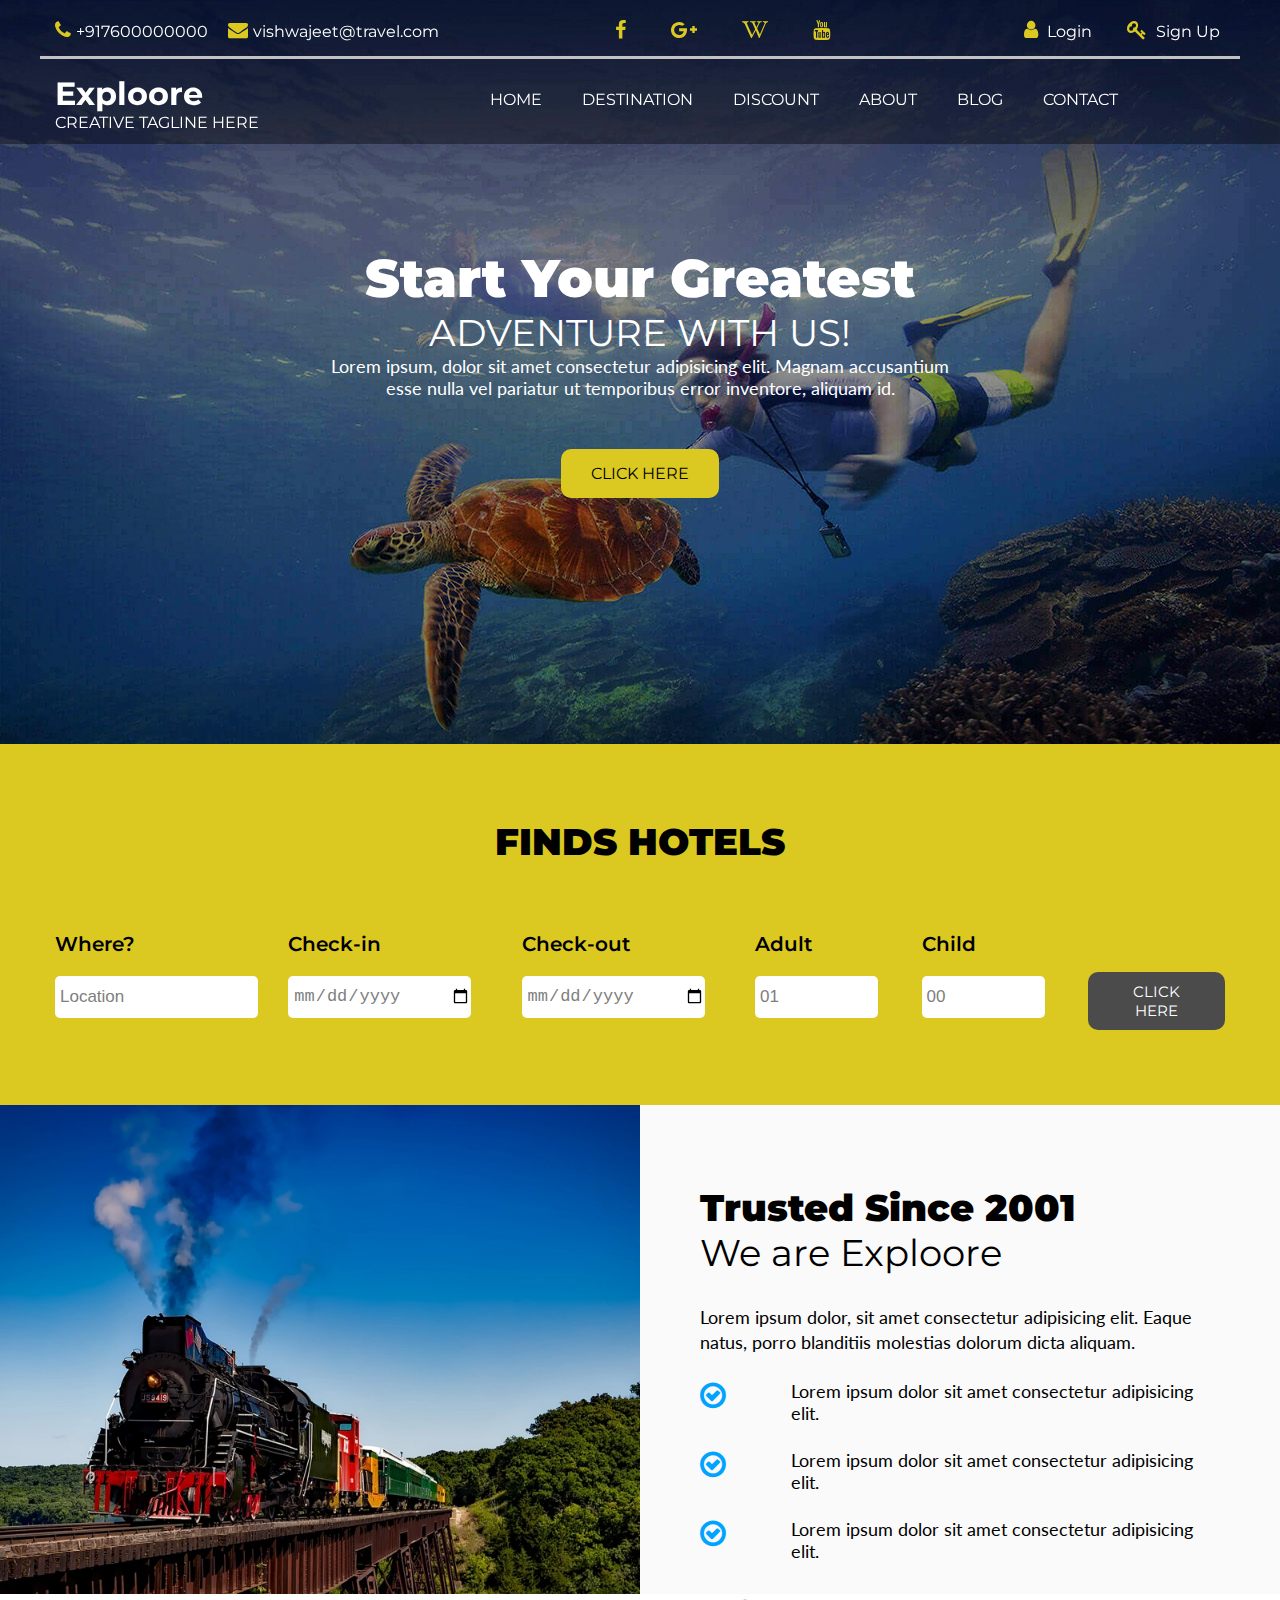
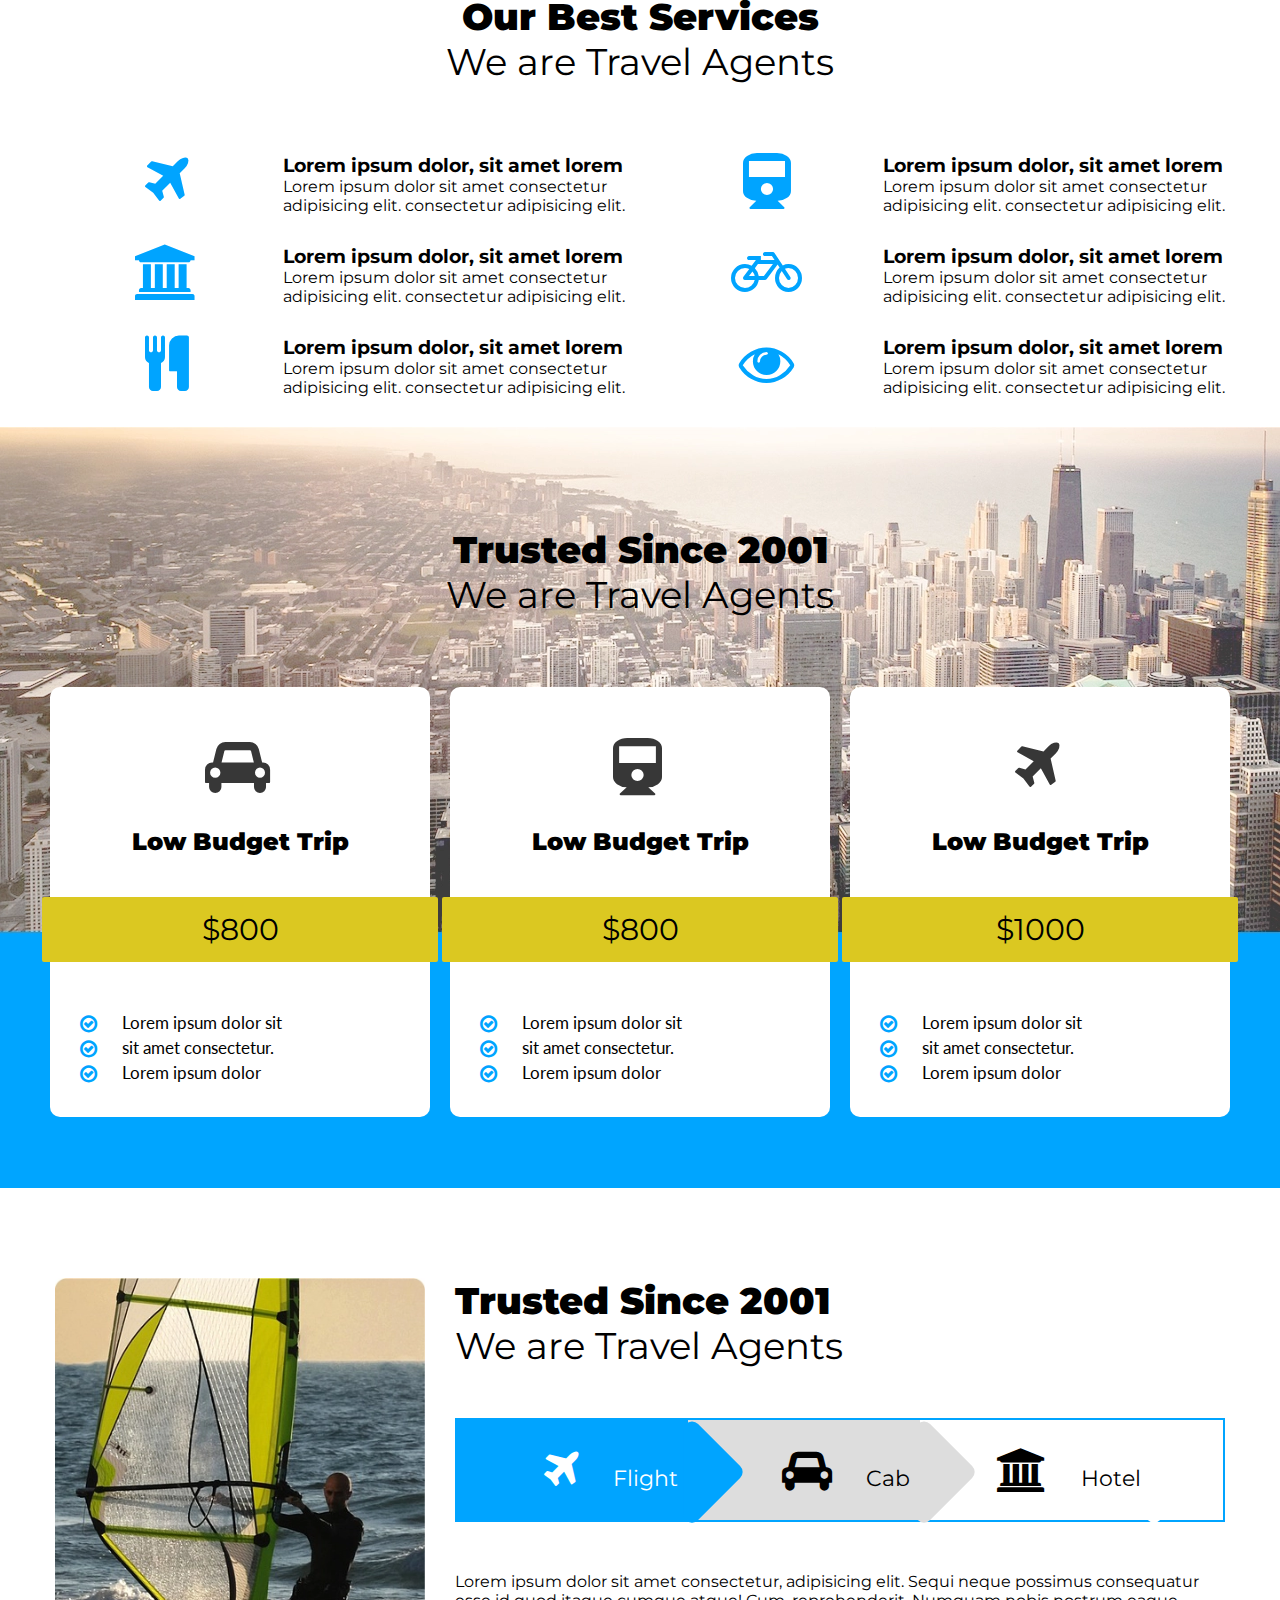
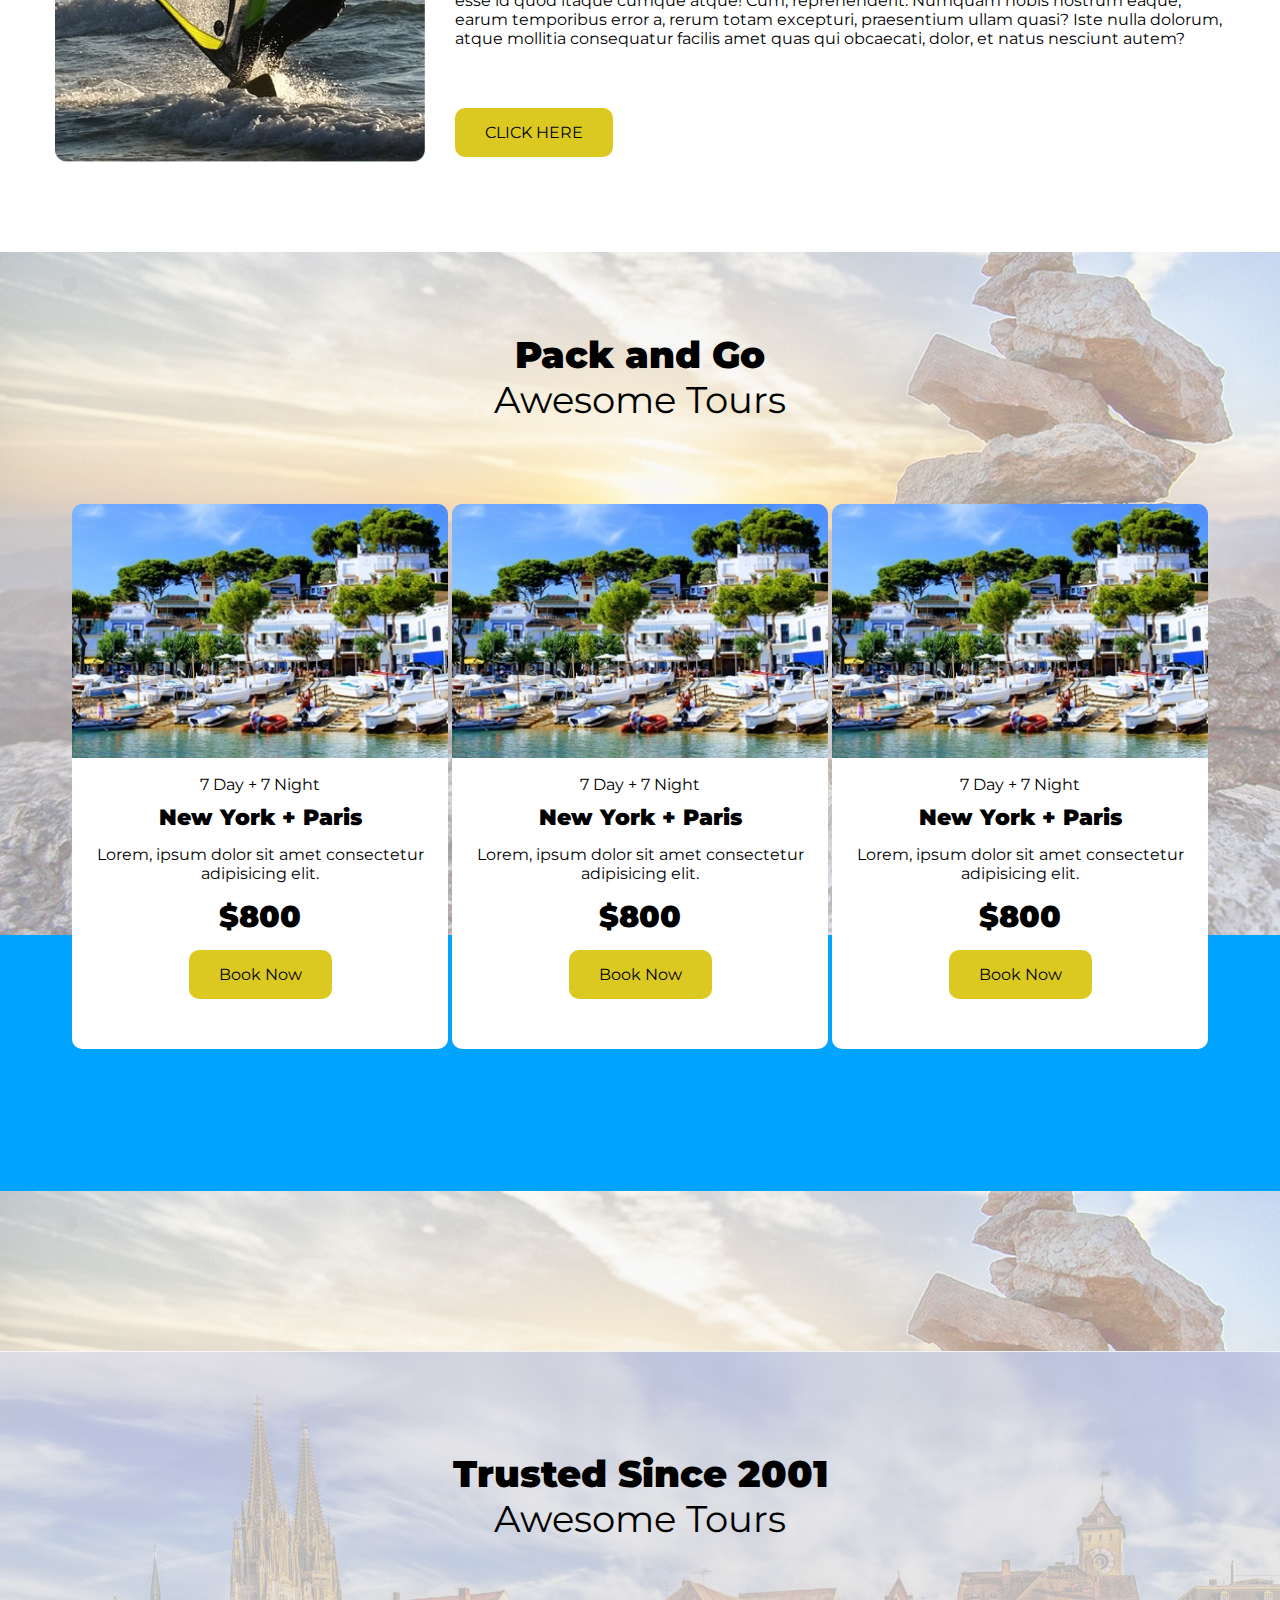
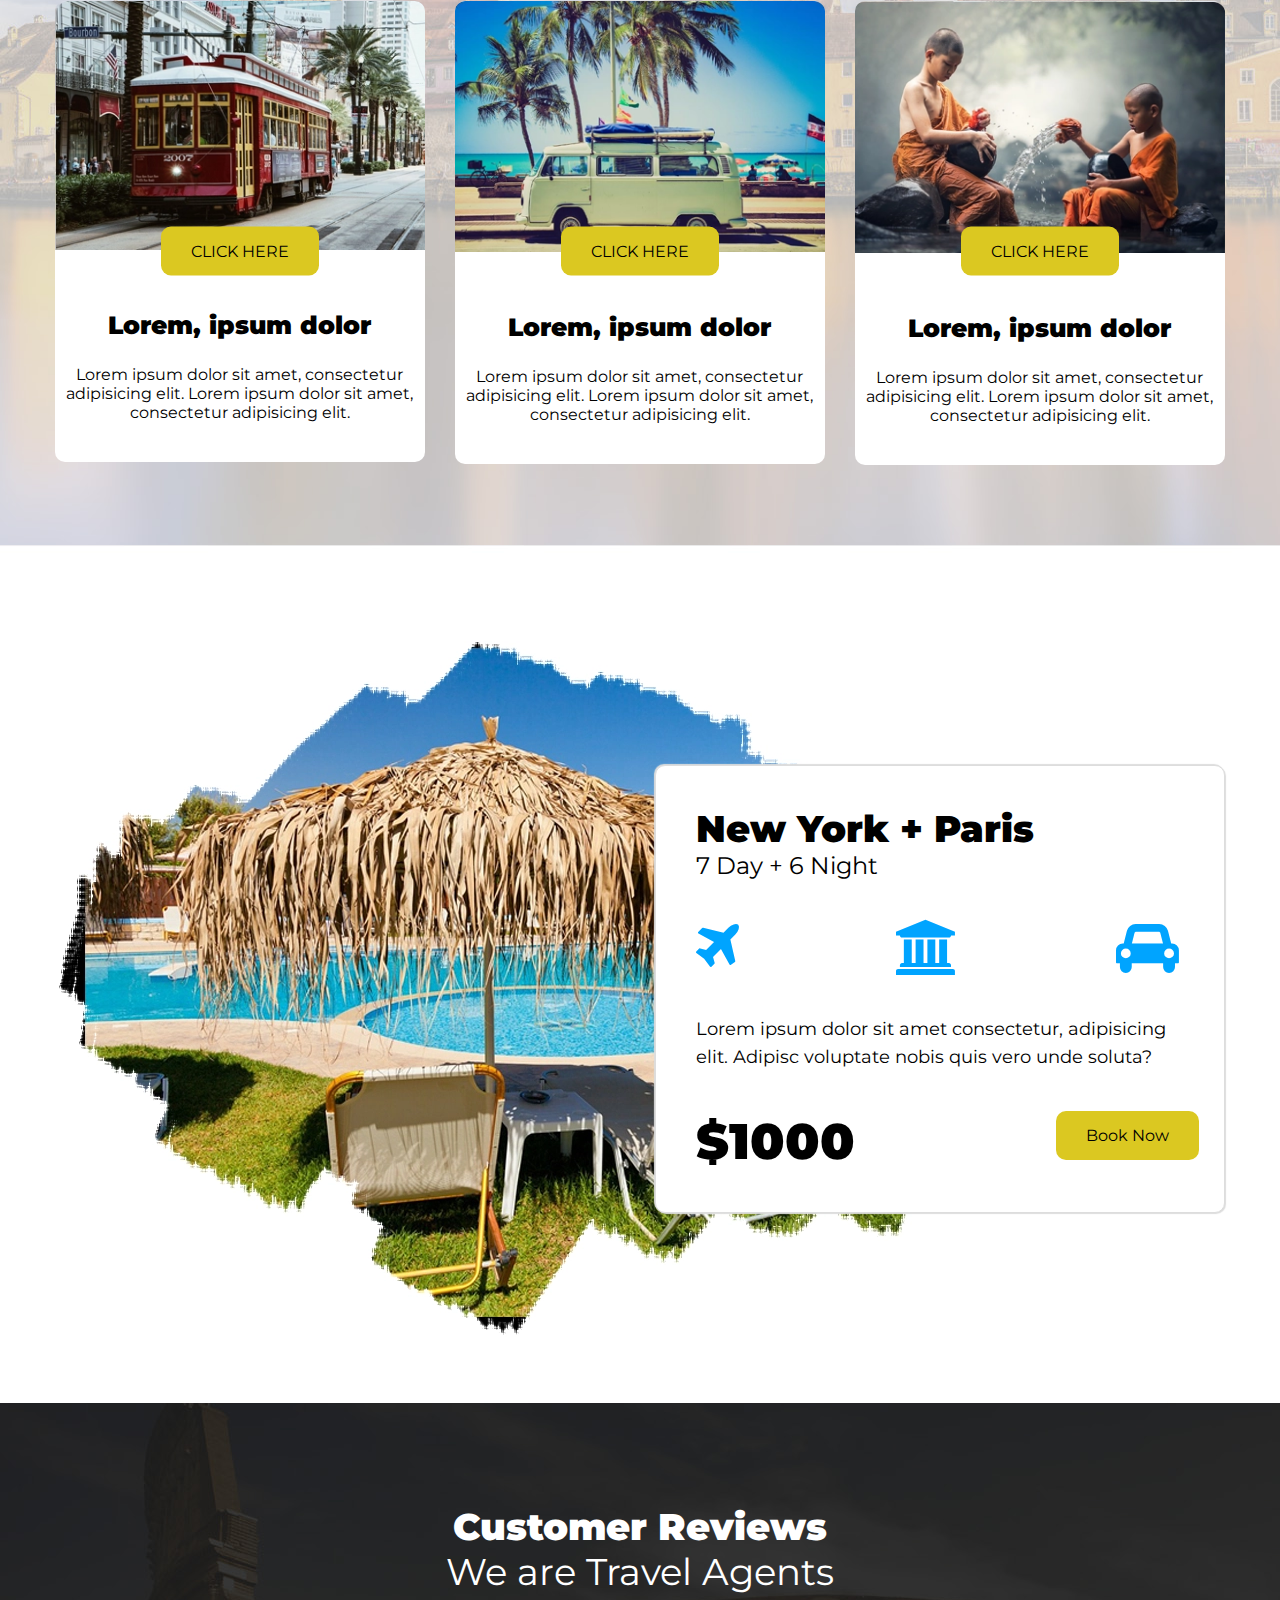
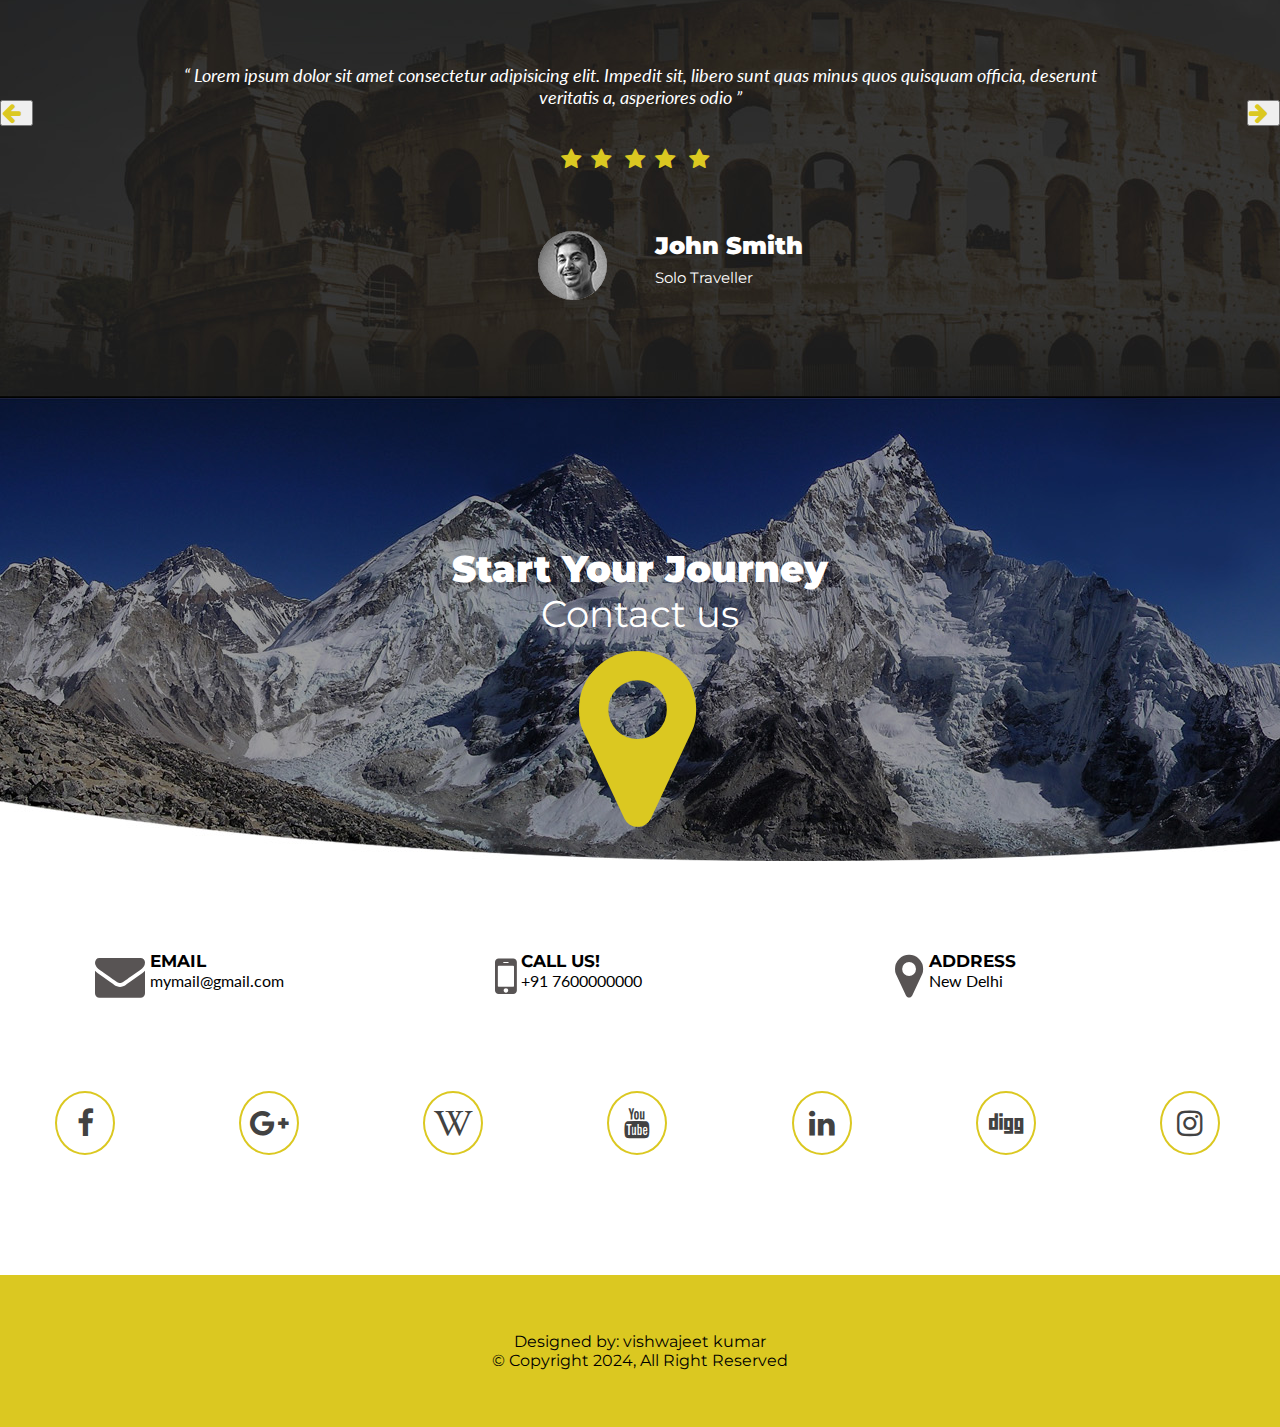
==== commit 71920ff9: "login and signup popup" ====
--- a/index.html
+++ b/index.html
@@ -51,15 +51,13 @@
             </div>
             <div class="col-3 col-t-4 col-mh-2">
               <ul class="flex sign-in-up">
-                <li>
-                  <a href="./login.html"
-                    ><span class="fa fa-user"></span
-                    ><span class="text mh-d-none">Login</span></a>
-                </li>
-                <li>
-                  <a href="./signup.html"
-                    ><span class="fa fa-key"></span
-                    ><span class="text mh-d-none">Sign Up</span></a>
+                <li id="login-click">
+                    <span class="fa fa-user"></span>
+                    <span class="text mh-d-none">Login</span>
+                </li>
+                <li id="register-click">
+                    <span class="fa fa-key"></span>
+                    <span class="text mh-d-none">Sign Up</span>
                 </li>
               </ul>
             </div>
@@ -88,6 +86,50 @@
           </div>
         </div>
     </header>
+    <div class="container-login" id="login">
+      <h1>Login form</h1>
+      <form>
+          <table>
+              <tbody>
+                  <tr>
+                      <td><label for="email">Email:</label></td>
+                      <td><input type="email" id="email" autocomplete="on" name="email"><span></span></td>
+                  </tr>
+                  <tr>
+                      <td><label for="password">Password:</label></td>
+                      <td><input type="password" id="password" autocomplete="off" name="password"><span></span></td>
+                  </tr>
+              </tbody>
+          </table>
+          <button id="login-btn"  class="btn">Login</button>
+        </form>
+      </div>
+    <div class="container-register" id="register">
+        <h1>Registration form</h1>
+        <form >
+          <table>
+              <tbody>
+                <tr>
+                  <td><label for="fname">Name:</label></td>
+                  <td><input type="text" id="fname" autocomplete="on" name="fname"><span></span></td>
+                </tr>
+                <tr>
+                  <td><label for="age">Age:</label></td>
+                  <td><input type="age" id="age" autocomplete="on" name="age"><span></span></td>
+              </tr>
+                <tr>
+                      <td><label for="email_r">Email:</label></td>
+                      <td><input type="email" id="email_r" autocomplete="on" name="email_r"><span></span></td>
+                  </tr>
+                  <tr>
+                      <td><label for="password_r">Password:</label></td>
+                      <td><input type="password" id="password_r" autocomplete="on" name="password_r"><span></span></td>
+                  </tr>
+              </tbody>
+          </table>
+          <button id="res-btn"  class="btn">Register</button>
+        </form>
+    </div>
     <section class="banner" role="banner" id="header">
         <div class="banner-content">
           <h2>Start Your Greatest </h2>
--- a/css/style.css
+++ b/css/style.css
@@ -78,6 +78,24 @@
 label[for="menu"]{display: none; position: absolute; top: 4rem; right: 1rem; text-align: center; line-height: 31px; background: #0000; }
 label[for="menu"] span{ display: block; height: 8px; width: 5.2rem; background-color: var(--yellow); margin: 10px auto; }
 .header-bottom #menu{display: none;}
+
+/* login */
+
+.container-login{ max-width: 400px; position: absolute; top: 150px; left: 35%; z-index: 11;}
+#login{display: none; background: #fff; padding: 1rem; border-radius: 10px;}
+#login label{display: block; font-size:2rem ;}
+#login form input{width: 90%; display: inline-block; padding: 5px 10px;font-size: 1.5rem; margin-bottom: 1rem; border-radius: 5px; border: 2px solid #5c5858;}
+
+/* login */
+
+/* register */
+
+.container-register{ max-width: 400px; position: absolute; top: 150px; left: 35%; z-index: 12;}
+#register{display: none; background: #fff; padding: 1rem; border-radius: 10px;}
+#register label{display: block; font-size:2rem ;}
+#register form input{width: 90%; display: inline-block; padding: 5px 10px;font-size: 1.5rem; margin-bottom: 1rem; border-radius: 5px; border: 2px solid #5c5858;}
+
+/* register */
 
 
 
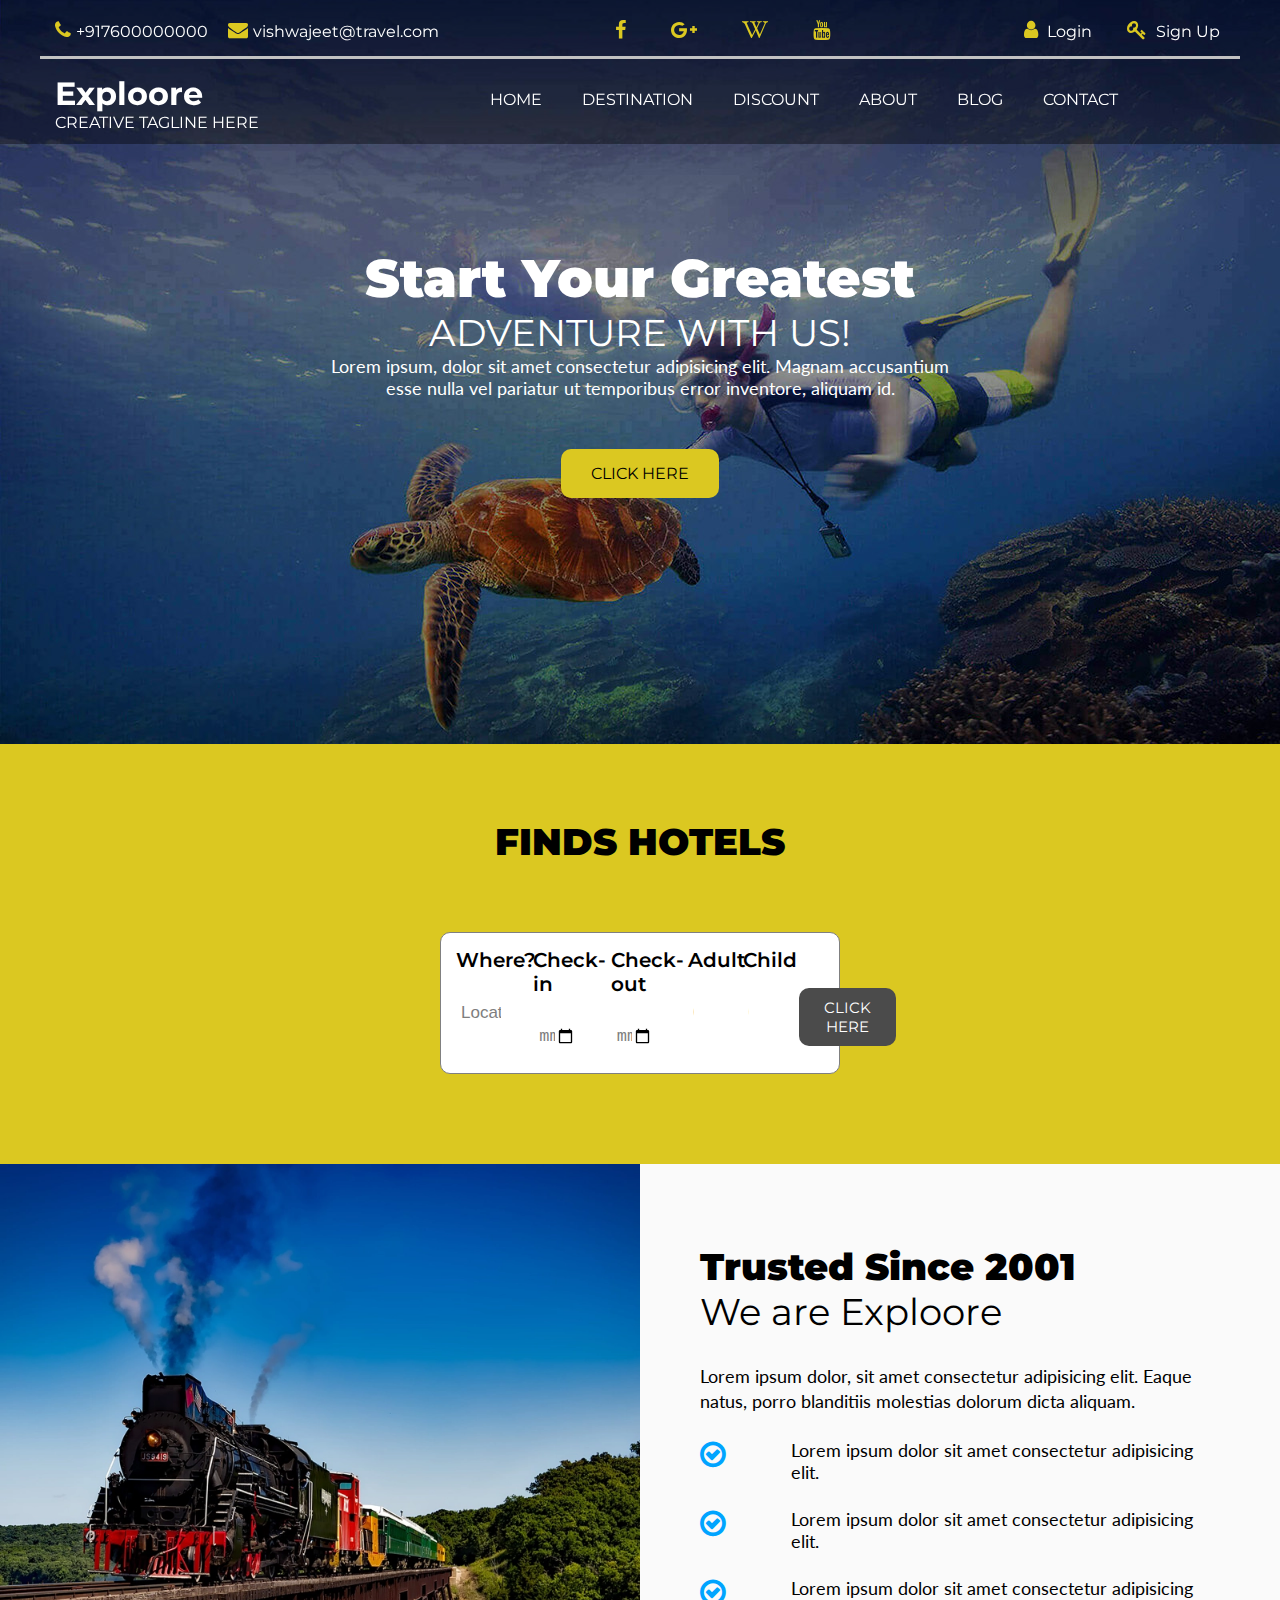
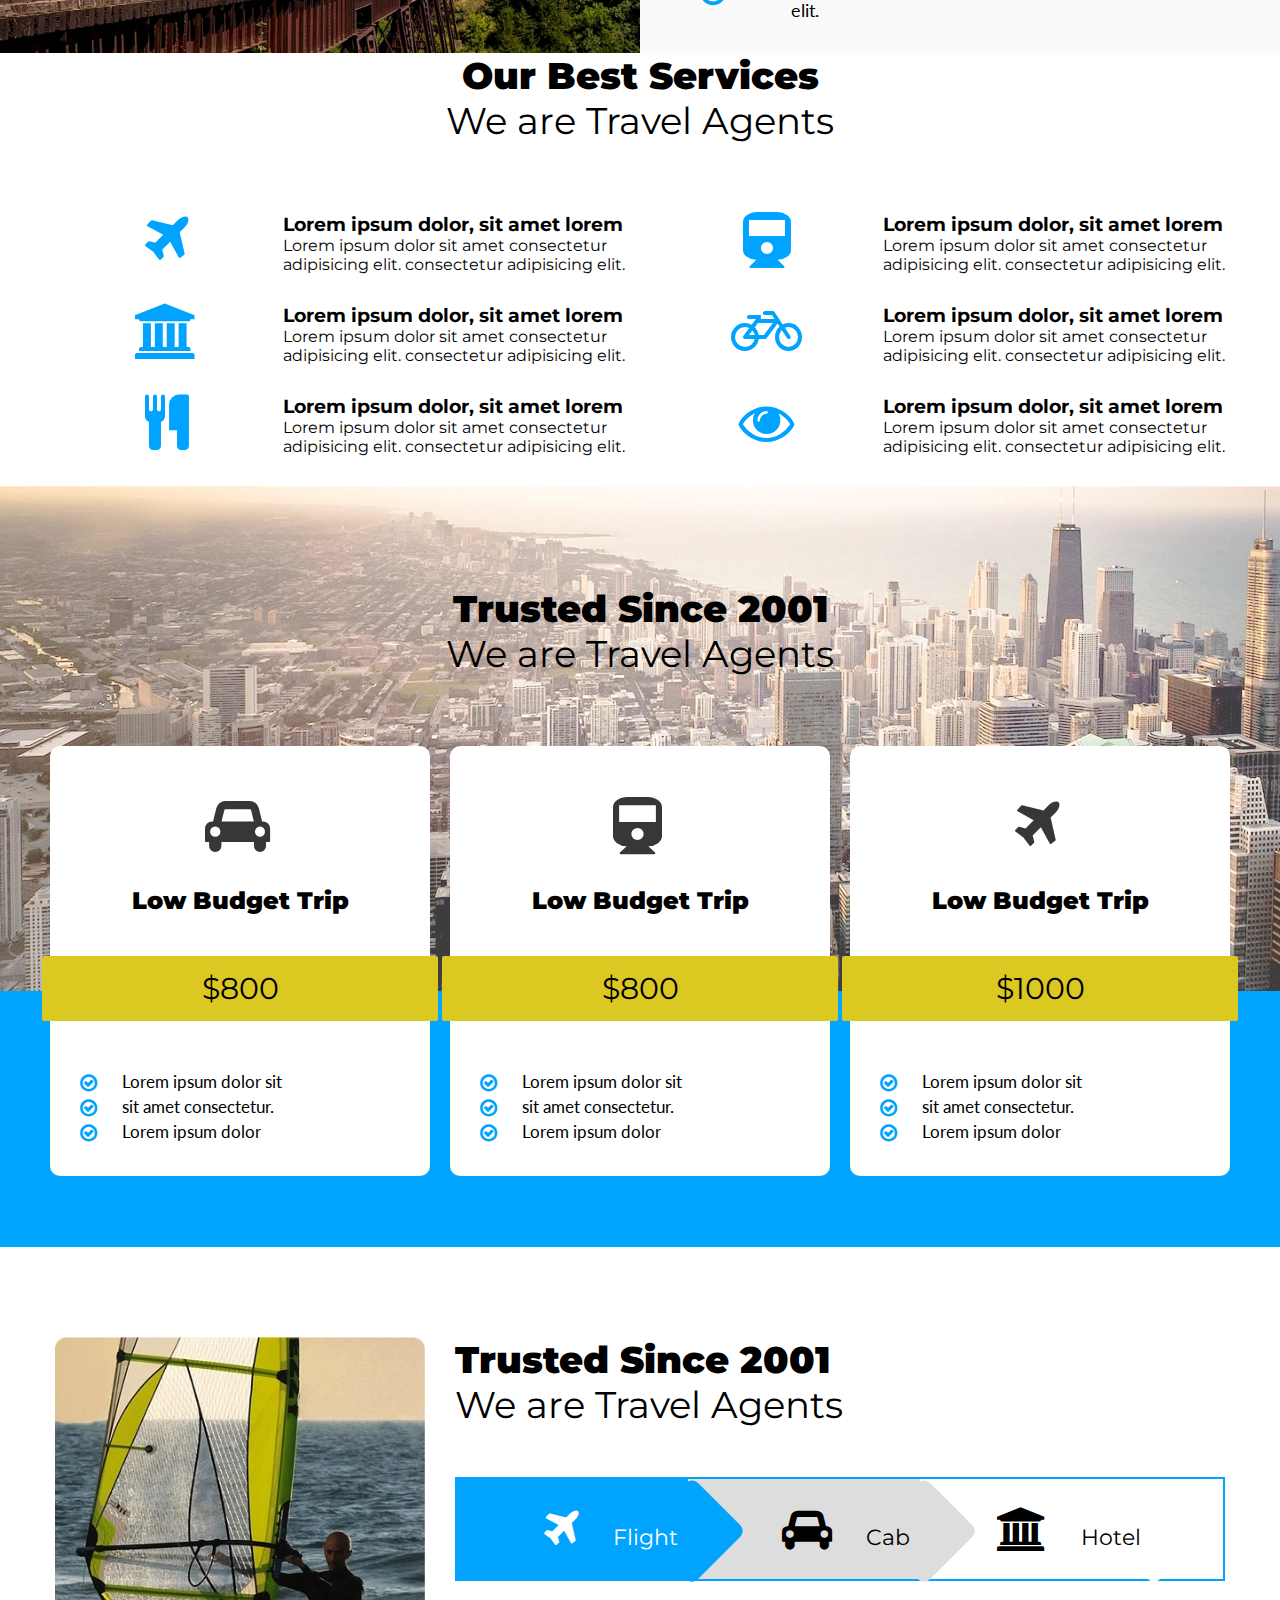
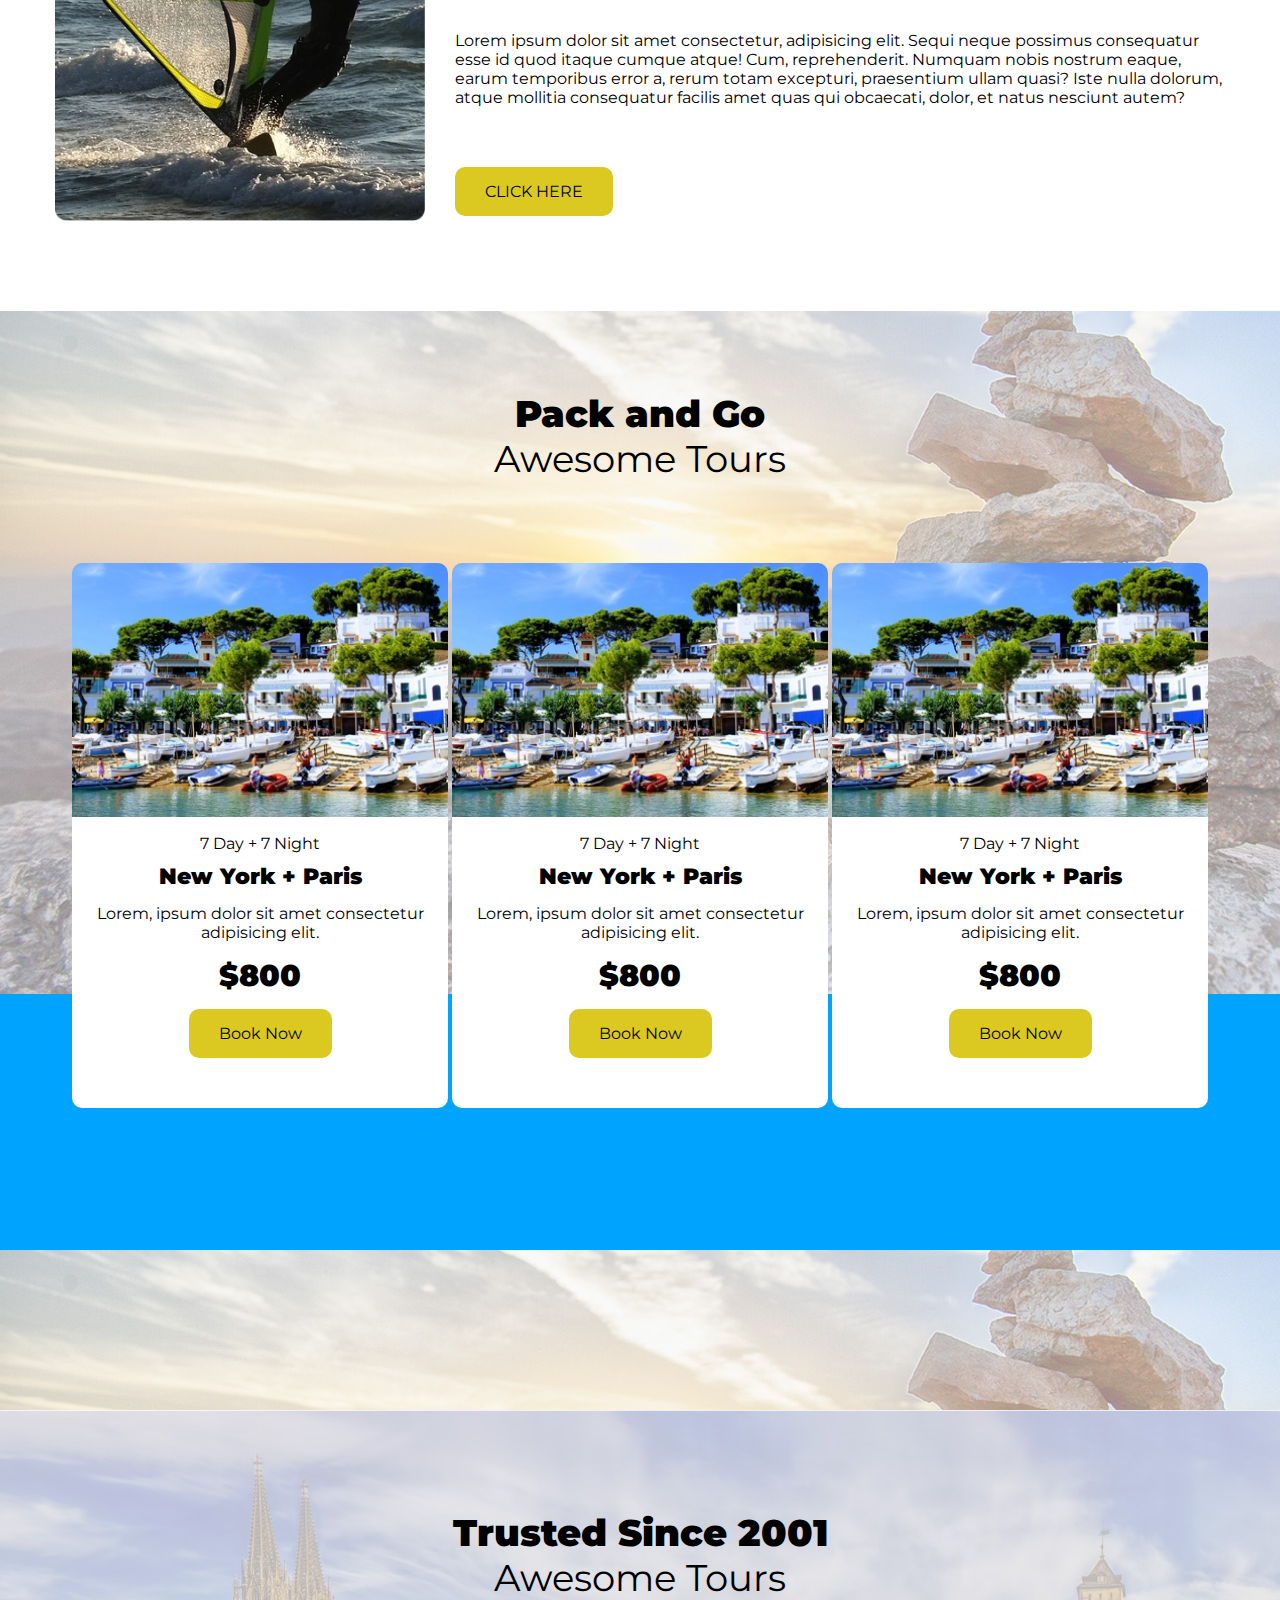
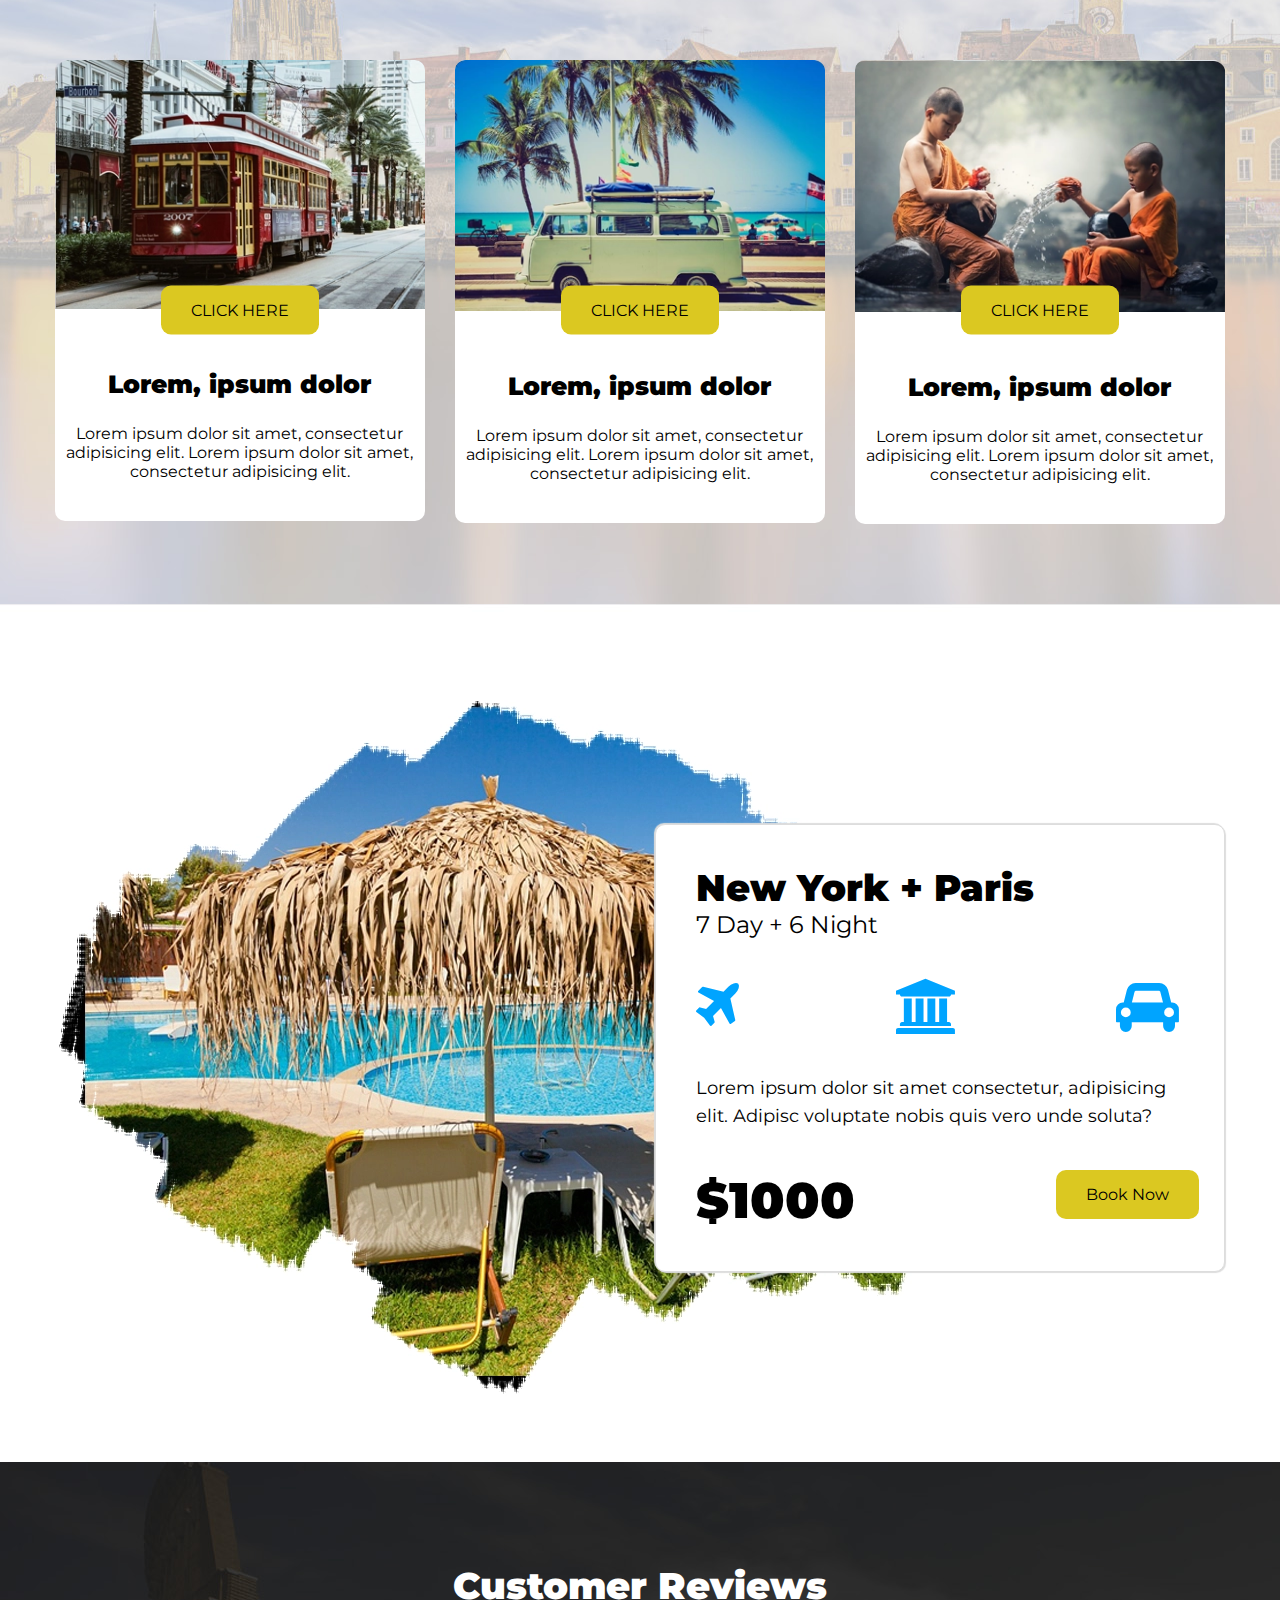
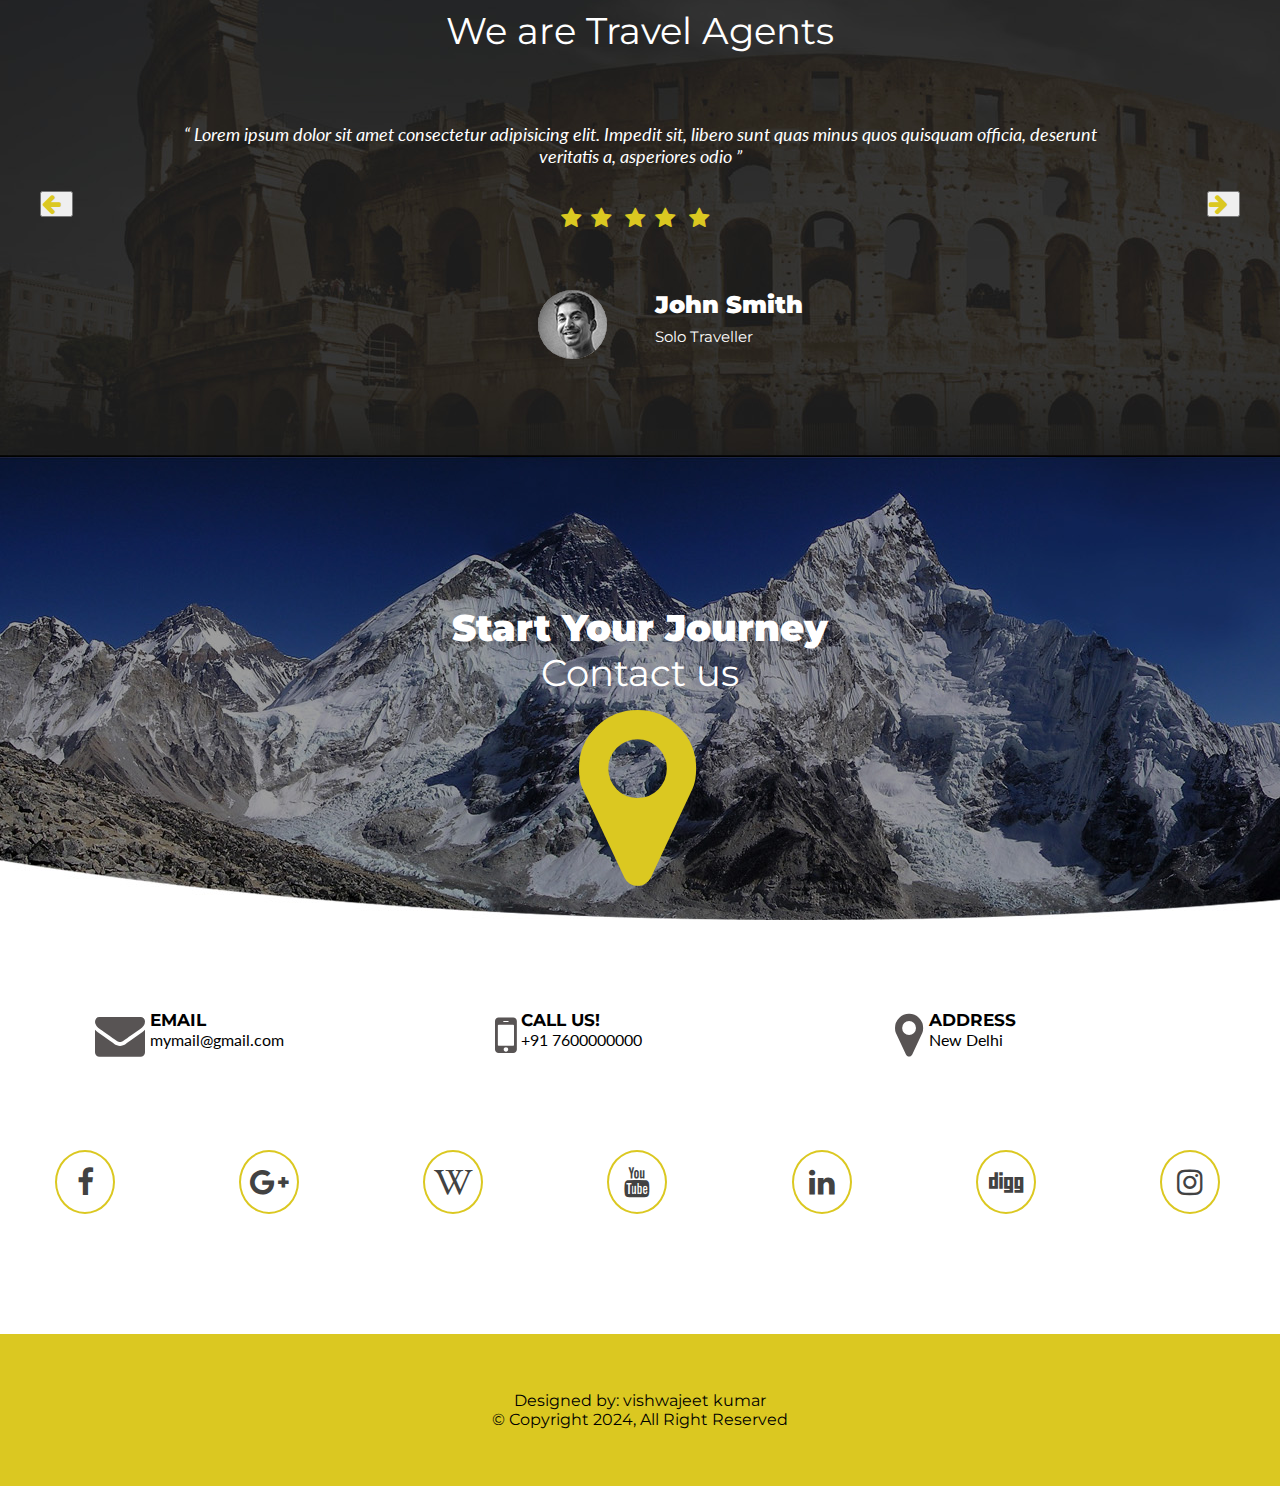
==== commit 5951fcf1: "css" ====
--- a/index.html
+++ b/index.html
@@ -87,8 +87,9 @@
         </div>
     </header>
     <div class="container-login" id="login">
-      <h1>Login form</h1>
+     
       <form>
+        <h2>Login form</h2>
           <table>
               <tbody>
                   <tr>
@@ -105,8 +106,8 @@
         </form>
       </div>
     <div class="container-register" id="register">
-        <h1>Registration form</h1>
         <form >
+          <h2>Registration form</h2>
           <table>
               <tbody>
                 <tr>
--- a/css/style.css
+++ b/css/style.css
@@ -33,6 +33,7 @@
     max-width: 1200px;
     margin: auto;
     padding: 0 1rem;
+    position: relative;
 }
 
 .row{display: flex; flex-flow: row wrap; margin: 0 -1rem;}
@@ -81,8 +82,9 @@
 
 /* login */
 
-.container-login{ max-width: 400px; position: absolute; top: 150px; left: 35%; z-index: 11;}
-#login{display: none; background: #fff; padding: 1rem; border-radius: 10px;}
+.container-login{ width: 100%; position: absolute; top: 150px; left:0; right: 0; z-index: 11;}
+#login{display: none; }
+#login form{width: 400px; padding: 2rem 1rem; border-radius: 10px; border: 1px solid gray; margin: 1rem auto; background: #fff;}
 #login label{display: block; font-size:2rem ;}
 #login form input{width: 90%; display: inline-block; padding: 5px 10px;font-size: 1.5rem; margin-bottom: 1rem; border-radius: 5px; border: 2px solid #5c5858;}
 
@@ -90,8 +92,9 @@
 
 /* register */
 
-.container-register{ max-width: 400px; position: absolute; top: 150px; left: 35%; z-index: 12;}
-#register{display: none; background: #fff; padding: 1rem; border-radius: 10px;}
+.container-register{ max-width: 100%; position: absolute; top: 150px; left: 0; right: 0; z-index: 12;}
+#register{display: none; }
+form{width: 400px; padding: 1rem; border-radius: 10px; border: 1px solid gray; margin: 1rem auto; background: #fff;}
 #register label{display: block; font-size:2rem ;}
 #register form input{width: 90%; display: inline-block; padding: 5px 10px;font-size: 1.5rem; margin-bottom: 1rem; border-radius: 5px; border: 2px solid #5c5858;}
 
@@ -297,6 +300,7 @@
     .col-mh-11{flex-basis: 91.66%; max-width: 91.66%;}
     .col-mh-12{flex-basis: 100%; max-width: 100%;}
     .mh-d-none{display: none !important;}
+    
 
 
 
@@ -361,5 +365,7 @@
     .wrap-11 .middle .ul-top{padding: 2rem;}
     .wrap-11 .middle .ul-bottom{flex-flow: row wrap;}
     .wrap-11 li{flex:0 1 33.33%; ;}
+    #login form{width: 300px;}
+    #register form{width: 300px;}
   
 }